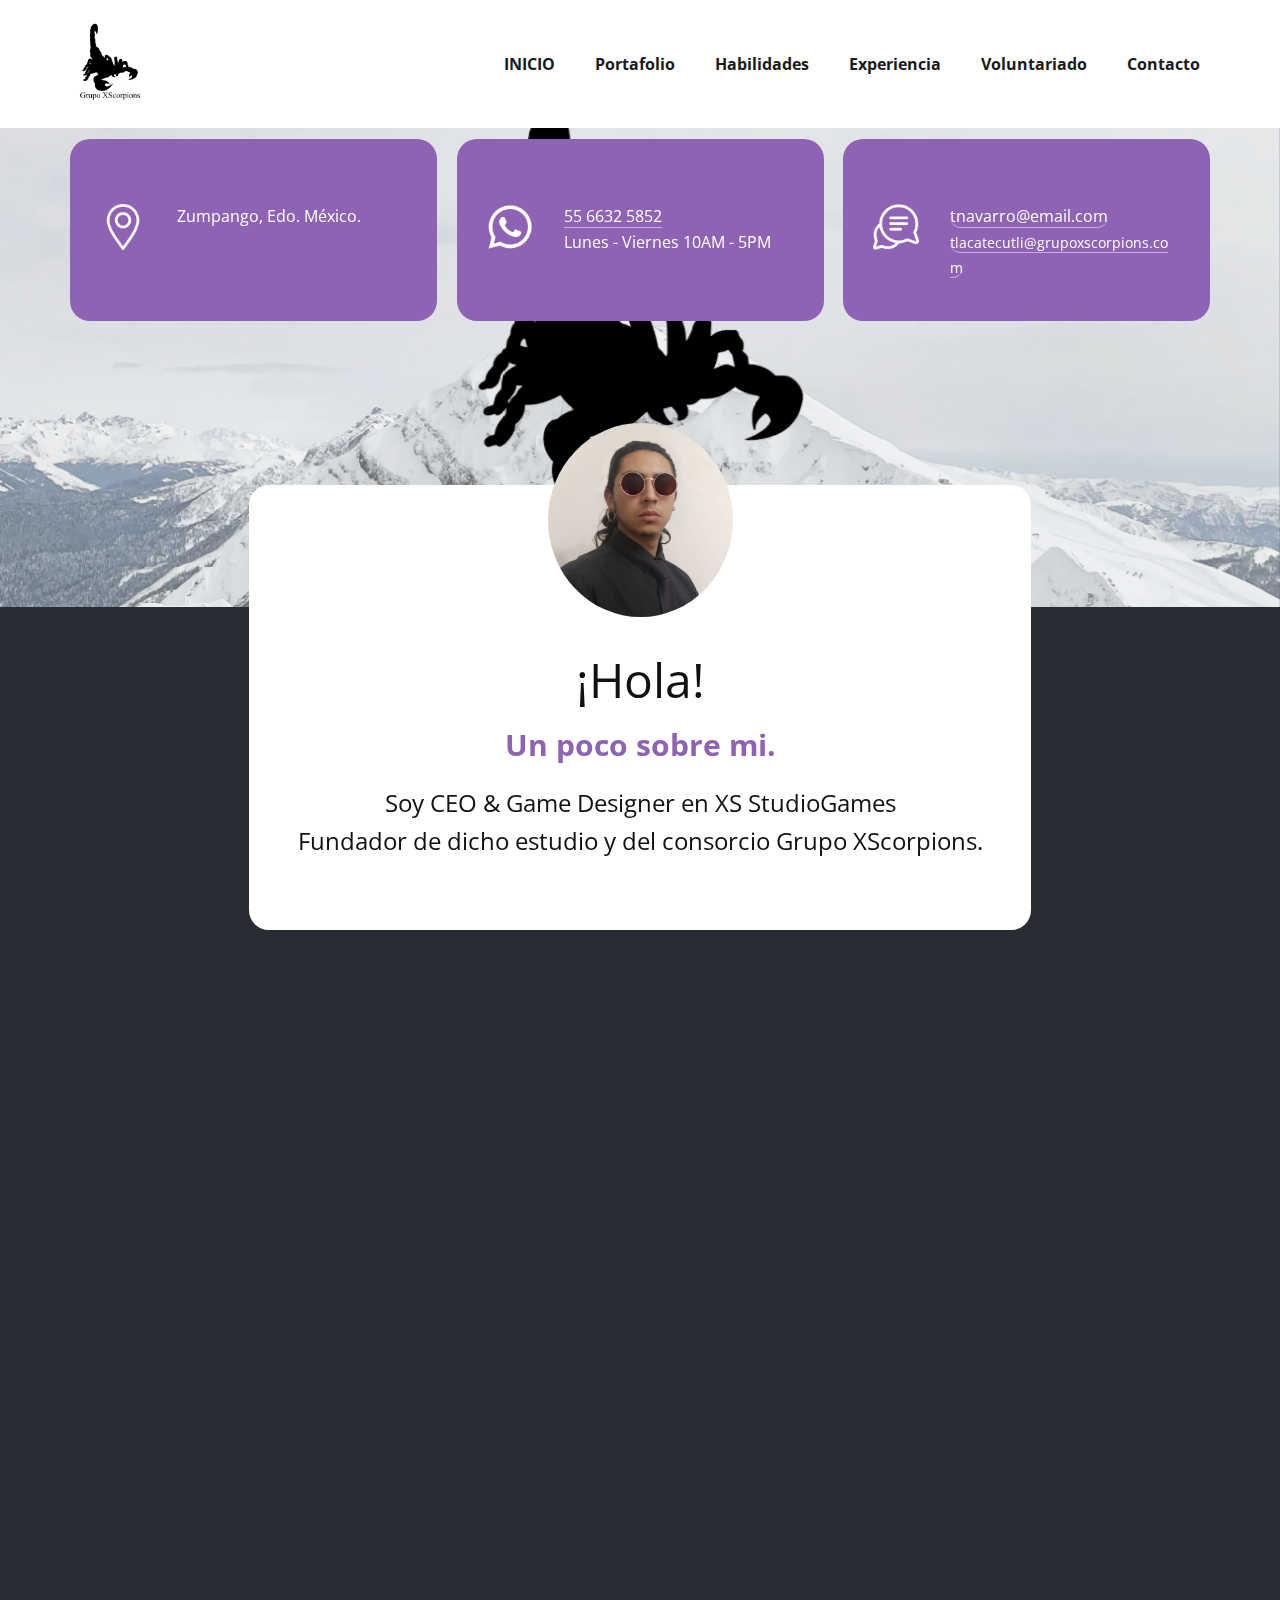
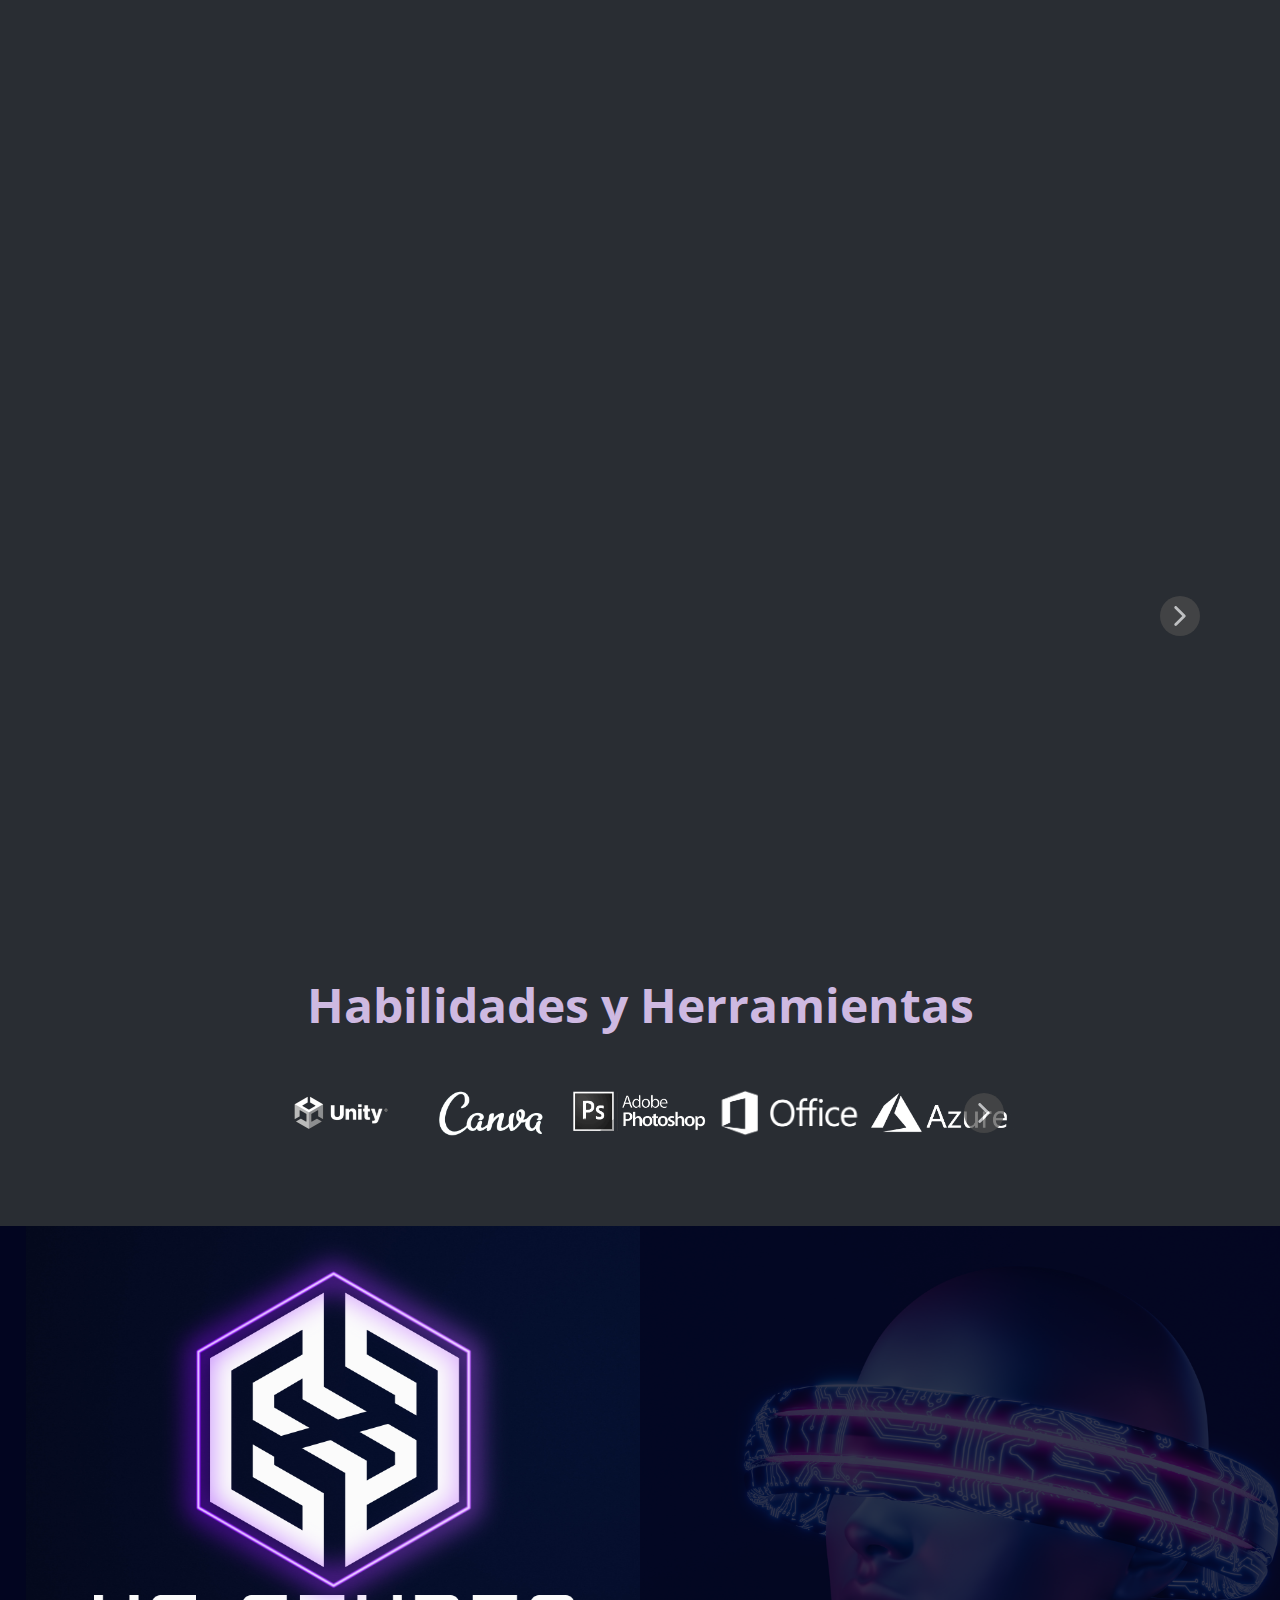
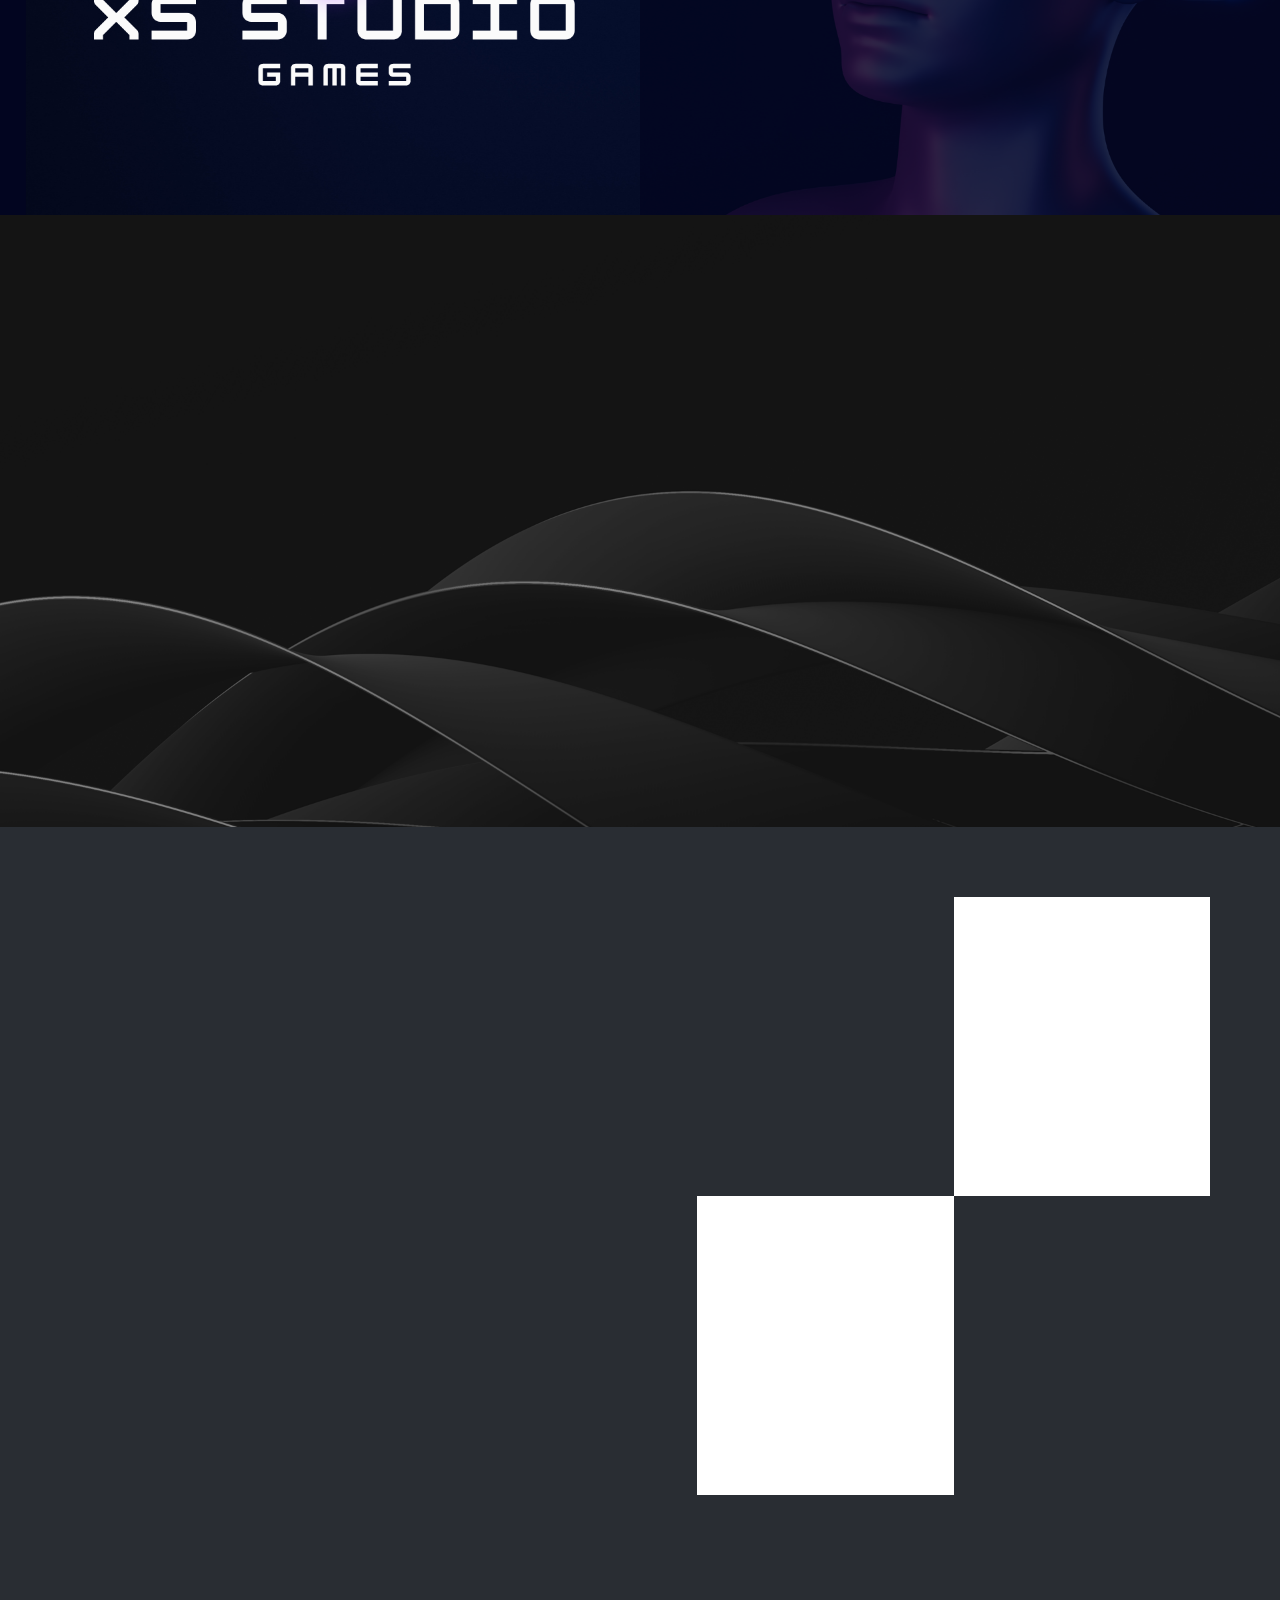
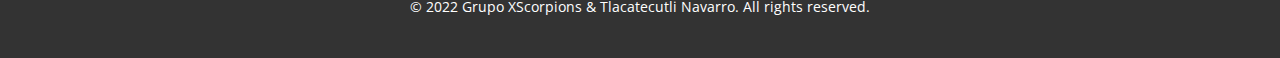
==== Tlacatecutli-Navarro.html @ 7bf811d8 "Page" ====
<!DOCTYPE html>
<html style="font-size: 16px;" lang="es-MX"><head>
    <meta name="viewport" content="width=device-width, initial-scale=1.0">
    <meta charset="utf-8">
    <meta name="keywords" content="Tlacatecutli Navarro">
    <meta name="description" content="Soy CEO &amp; Game Designer en XS StudioGames
Fundador de dicho estudio y del consorcio Grupo XScorpions.">
    <title>Tlacatecutli Navarro</title>
    <link rel="stylesheet" href="nicepage.css" media="screen">
<link rel="stylesheet" href="Tlacatecutli-Navarro.css" media="screen">
    <script class="u-script" type="text/javascript" src="jquery.js" defer=""></script>
    <script class="u-script" type="text/javascript" src="nicepage.js" defer=""></script>
    <meta name="generator" content="Nicepage 5.6.2, nicepage.com">
    <meta name="referrer" content="origin">
    <meta property="og:title" content="Tlacatecutli Navarro">
    <meta property="og:description" content="Soy CEO &amp; Game Designer en XS StudioGames
Fundador de dicho estudio y del consorcio Grupo XScorpions.">
    <meta property="og:image" content="images/BANNER.png">
    <meta property="og:url" content="Tlacatecutli.com">
    <link rel="icon" href="images/favicon.png">
    <link id="u-theme-google-font" rel="stylesheet" href="https://fonts.googleapis.com/css?family=Open+Sans:300,300i,400,400i,500,500i,600,600i,700,700i,800,800i">
    <link id="u-page-google-font" rel="stylesheet" href="https://fonts.googleapis.com/css?family=Roboto+Condensed:300,300i,400,400i,700,700i">
    
    
    
    
    
    
    
    
    
    
    <script type="application/ld+json">{
		"@context": "http://schema.org",
		"@type": "Organization",
		"name": "Tlacatecutli Navarro",
		"logo": "images/imageblack.png"
}</script>
    <meta name="theme-color" content="#8f63b4">
    <meta property="og:type" content="website">
  <meta data-intl-tel-input-cdn-path="intlTelInput/"></head>
  <body class="u-body u-overlap u-overlap-contrast u-white u-xl-mode" data-lang="es"><header class="u-clearfix u-header u-sticky u-sticky-5d6b u-header" id="sec-e8ca"><div class="u-clearfix u-sheet u-sheet-1">
        <a href="https://nicepage.com" class="u-image u-logo u-image-1" data-image-width="1000" data-image-height="1000">
          <img src="images/imageblack.png" class="u-logo-image u-logo-image-1">
        </a>
        <nav class="u-menu u-menu-one-level u-offcanvas u-menu-1" data-responsive-from="MD">
          <div class="menu-collapse" style="font-size: 1rem; letter-spacing: 0px; font-weight: 700;">
            <a class="u-button-style u-custom-active-border-color u-custom-active-color u-custom-border u-custom-border-color u-custom-borders u-custom-hover-border-color u-custom-hover-color u-custom-left-right-menu-spacing u-custom-padding-bottom u-custom-text-active-color u-custom-text-color u-custom-text-decoration u-custom-text-hover-color u-custom-top-bottom-menu-spacing u-nav-link u-text-active-palette-1-base u-text-black u-text-hover-palette-2-base" href="#" data-lang-en="{&quot;content&quot;:&quot;<svg class=\&quot;u-svg-link\&quot; viewBox=\&quot;0 0 24 24\&quot;><use xlink:href=\&quot;#menu-hamburger\&quot;></use></svg><svg class=\&quot;u-svg-content\&quot; version=\&quot;1.1\&quot; id=\&quot;menu-hamburger\&quot; viewBox=\&quot;0 0 16 16\&quot; x=\&quot;0px\&quot; y=\&quot;0px\&quot; xmlns:xlink=\&quot;http://www.w3.org/1999/xlink\&quot; xmlns=\&quot;http://www.w3.org/2000/svg\&quot;>    <g>        <rect y=\&quot;1\&quot; width=\&quot;16\&quot; height=\&quot;2\&quot;></rect>        <rect y=\&quot;7\&quot; width=\&quot;16\&quot; height=\&quot;2\&quot;></rect>        <rect y=\&quot;13\&quot; width=\&quot;16\&quot; height=\&quot;2\&quot;></rect>    </g></svg>&quot;,&quot;href&quot;:&quot;#&quot;}" style="">
              <svg class="u-svg-link" viewBox="0 0 24 24"><use xmlns:xlink="http://www.w3.org/1999/xlink" xlink:href="#menu-hamburger"></use></svg>
              <svg class="u-svg-content" version="1.1" id="menu-hamburger" viewBox="0 0 16 16" x="0px" y="0px" xmlns:xlink="http://www.w3.org/1999/xlink" xmlns="http://www.w3.org/2000/svg"><g><rect y="1" width="16" height="2"></rect><rect y="7" width="16" height="2"></rect><rect y="13" width="16" height="2"></rect>
</g></svg>
            </a>
          </div>
          <div class="u-custom-menu u-nav-container">
            <ul class="u-nav u-spacing-20 u-unstyled u-nav-1"><li class="u-nav-item"><a class="u-border-active-palette-1-base u-border-hover-palette-1-base u-button-style u-nav-link u-text-active-palette-1-base u-text-grey-90 u-text-hover-palette-2-base" href="#" data-lang-en="{&quot;content&quot;:&quot;Home&quot;,&quot;href&quot;:&quot;#&quot;}" style="padding: 10px;">INICIO</a>
</li><li class="u-nav-item"><a class="u-border-active-palette-1-base u-border-hover-palette-1-base u-button-style u-nav-link u-text-active-palette-1-base u-text-grey-90 u-text-hover-palette-2-base" href="Tlacatecutli-Navarro.html#portafolio" data-lang-en="{&quot;content&quot;:&quot;Page 3&quot;,&quot;href&quot;:&quot;#&quot;}" style="padding: 10px;">Portafolio</a>
</li><li class="u-nav-item"><a class="u-border-active-palette-1-base u-border-hover-palette-1-base u-button-style u-nav-link u-text-active-palette-1-base u-text-grey-90 u-text-hover-palette-2-base" href="Tlacatecutli-Navarro.html#sec-a7bd" style="padding: 10px;">Habilidades</a>
</li><li class="u-nav-item"><a class="u-border-active-palette-1-base u-border-hover-palette-1-base u-button-style u-nav-link u-text-active-palette-1-base u-text-grey-90 u-text-hover-palette-2-base" href="Tlacatecutli-Navarro.html#carousel_916b" data-lang-en="{&quot;content&quot;:&quot;Page 4&quot;,&quot;href&quot;:&quot;#&quot;}" style="padding: 10px;">Experiencia</a>
</li><li class="u-nav-item"><a class="u-border-active-palette-1-base u-border-hover-palette-1-base u-button-style u-nav-link u-text-active-palette-1-base u-text-grey-90 u-text-hover-palette-2-base" href="Tlacatecutli-Navarro.html#sec-a78b" style="padding: 10px;">Voluntariado</a>
</li><li class="u-nav-item"><a class="u-border-active-palette-1-base u-border-hover-palette-1-base u-button-style u-nav-link u-text-active-palette-1-base u-text-grey-90 u-text-hover-palette-2-base" href="Tlacatecutli-Navarro.html#contacto" style="padding: 10px;">Contacto</a>
</li></ul>
          </div>
          <div class="u-custom-menu u-nav-container-collapse">
            <div class="u-black u-container-style u-inner-container-layout u-opacity u-opacity-95 u-sidenav">
              <div class="u-inner-container-layout u-sidenav-overflow">
                <div class="u-menu-close"></div>
                <ul class="u-align-center u-nav u-popupmenu-items u-unstyled u-nav-2"><li class="u-nav-item"><a class="u-button-style u-nav-link" href="#" data-lang-en="{&quot;content&quot;:&quot;Home&quot;,&quot;href&quot;:&quot;#&quot;}">INICIO</a>
</li><li class="u-nav-item"><a class="u-button-style u-nav-link" href="Tlacatecutli-Navarro.html#portafolio" data-lang-en="{&quot;content&quot;:&quot;Page 3&quot;,&quot;href&quot;:&quot;#&quot;}">Portafolio</a>
</li><li class="u-nav-item"><a class="u-button-style u-nav-link" href="Tlacatecutli-Navarro.html#sec-a7bd">Habilidades</a>
</li><li class="u-nav-item"><a class="u-button-style u-nav-link" href="Tlacatecutli-Navarro.html#carousel_916b" data-lang-en="{&quot;content&quot;:&quot;Page 4&quot;,&quot;href&quot;:&quot;#&quot;}">Experiencia</a>
</li><li class="u-nav-item"><a class="u-button-style u-nav-link" href="Tlacatecutli-Navarro.html#sec-a78b">Voluntariado</a>
</li><li class="u-nav-item"><a class="u-button-style u-nav-link" href="Tlacatecutli-Navarro.html#contacto">Contacto</a>
</li></ul>
              </div>
            </div>
            <div class="u-black u-menu-overlay u-opacity u-opacity-70"></div>
          </div>
        </nav>
      </div></header>
    <section class="u-align-center u-clearfix u-container-align-center-lg u-container-align-center-md u-container-align-center-xl u-palette-5-dark-3 u-section-1" id="sec-eb8a" data-animation-name="" data-animation-duration="0" data-animation-delay="0" data-animation-direction="">
      <img class="u-expanded-width u-image u-image-1" src="images/BANNER.png?rand=ff51" data-image-width="1294" data-image-height="727" data-animation-name="customAnimationIn" data-animation-duration="1250">
      <div class="u-list u-list-1">
        <div class="u-repeater u-repeater-1">
          <div class="u-align-left u-container-style u-custom-color-1 u-list-item u-radius-20 u-repeater-item u-shape-round u-list-item-1" data-animation-name="customAnimationIn" data-animation-duration="1500" data-animation-direction="Right" data-animation-delay="500">
            <div class="u-container-layout u-similar-container u-valign-middle-lg u-container-layout-1"><span class="u-file-icon u-icon u-text-white u-icon-1" data-animation-name="customAnimationIn" data-animation-duration="1500" data-animation-delay="750"><img src="images/2838912-ed1727d5.png" alt=""></span>
              <p class="u-text u-text-1" data-animation-name="customAnimationIn" data-animation-duration="1000" data-animation-delay="500" data-lang-en="121 Rock Sreet, 21 Avenue, New York, NY 92103-9000">Zumpango, Edo. México.</p>
            </div>
          </div>
          <div class="u-align-left u-container-style u-custom-color-1 u-list-item u-radius-20 u-repeater-item u-shape-round u-list-item-2" data-animation-name="customAnimationIn" data-animation-duration="1500" data-animation-direction="Right" data-animation-delay="500">
            <div class="u-container-layout u-similar-container u-valign-middle-lg u-container-layout-2"><span class="u-file-icon u-icon u-text-white u-icon-2" data-animation-name="customAnimationIn" data-animation-duration="1500" data-animation-delay="750"><img src="images/1384023-0c28b5ac.png" alt=""></span>
              <p class="u-text u-text-2" data-animation-name="customAnimationIn" data-animation-duration="1000" data-animation-delay="500" data-lang-en="<a href=&quot;https://nicepage.dev&quot; class=&quot;u-active-none u-border-1 u-border-hover-white u-border-no-left u-border-no-right u-border-no-top u-border-palette-2-light-2 u-bottom-left-radius-0 u-bottom-right-radius-0 u-btn u-button-link u-button-style u-hover-none u-none u-radius-0 u-text-body-alt-color u-top-left-radius-0 u-top-right-radius-0 u-btn-1&quot; style=&quot;background-image: none; border-style: solid; padding-top: 0; padding-bottom: 0; padding-left: 0; padding-right: 0&quot;>​337-4139538</a><br>MON - FRI...8AM - 7PM">
                <a href="https://nicepage.dev" class="u-active-none u-border-1 u-border-hover-white u-border-no-left u-border-no-right u-border-no-top u-border-palette-2-light-2 u-bottom-left-radius-0 u-bottom-right-radius-0 u-btn u-button-link u-button-style u-hover-none u-none u-radius-0 u-text-body-alt-color u-top-left-radius-0 u-top-right-radius-0 u-btn-1" data-lang-en="{&quot;content&quot;:&quot;​337-4139538&quot;,&quot;href&quot;:&quot;https://nicepage.dev&quot;}">55 6632 5852</a>
                <br>Lunes - Viernes 10AM - 5PM
              </p>
            </div>
          </div>
          <div class="u-align-left u-container-style u-custom-color-1 u-list-item u-radius-20 u-repeater-item u-shape-round u-list-item-3" data-animation-name="customAnimationIn" data-animation-duration="1500" data-animation-direction="Right" data-animation-delay="500">
            <div class="u-container-layout u-similar-container u-valign-middle-lg u-container-layout-3"><span class="u-file-icon u-icon u-text-white u-icon-3" data-animation-name="customAnimationIn" data-animation-duration="1500" data-animation-delay="750"><img src="images/953810-feb2a91c.png" alt=""></span>
              <p class="u-text u-text-3" data-animation-name="customAnimationIn" data-animation-duration="1000" data-animation-delay="500" data-lang-en="<a href=&quot;mailto:contact@nicepage.com&quot; class=&quot;u-active-none u-border-1 u-border-hover-white u-border-no-left u-border-no-right u-border-no-top u-border-palette-2-light-2 u-btn u-button-link u-button-style u-hover-none u-none u-text-body-alt-color u-btn-2&quot; data-animation-name=&quot;&quot; data-animation-duration=&quot;0&quot; data-animation-delay=&quot;0&quot; data-animation-direction=&quot;&quot; style=&quot;border-style: solid; padding-top: 0; padding-bottom: 0; padding-left: 0; padding-right: 0&quot;>​contact@nicepage.com</a><br><a href=&quot;mailto:info@nicepage.com&quot; class=&quot;u-active-none u-border-1 u-border-hover-white u-border-no-left u-border-no-right u-border-no-top u-border-palette-2-light-2 u-btn u-button-link u-button-style u-hover-none u-none u-text-body-alt-color u-btn-3&quot; data-animation-name=&quot;&quot; data-animation-duration=&quot;0&quot; data-animation-delay=&quot;0&quot; data-animation-direction=&quot;&quot; style=&quot;border-style: solid; padding-top: 0; padding-bottom: 0; padding-left: 0; padding-right: 0&quot;>info@nicepage.com</a>">
                <a href="mailto:contact@nicepage.com" class="u-active-none u-border-1 u-border-hover-white u-border-no-left u-border-no-right u-border-no-top u-border-palette-2-light-2 u-btn u-button-link u-button-style u-hover-none u-none u-text-body-alt-color u-btn-2" data-animation-name="" data-animation-duration="0" data-animation-delay="0" data-animation-direction="" data-lang-en="{&quot;content&quot;:&quot;​contact@nicepage.com&quot;,&quot;href&quot;:&quot;mailto:contact@nicepage.com&quot;}">tnavarro@email.com</a>
                <br>
                <a href="mailto:info@nicepage.com" class="u-active-none u-border-1 u-border-hover-white u-border-no-left u-border-no-right u-border-no-top u-border-palette-2-light-2 u-btn u-button-link u-button-style u-hover-none u-none u-text-body-alt-color u-btn-3" data-animation-name="" data-animation-duration="0" data-animation-delay="0" data-animation-direction="" data-lang-en="{&quot;content&quot;:&quot;info@nicepage.com&quot;,&quot;href&quot;:&quot;mailto:info@nicepage.com&quot;}">t<span style="font-size: 0.875rem;">lacatecutli@grupoxscorpions.com</span>
                  <span style="font-size: 0.875rem;"></span>
                </a>
              </p>
            </div>
          </div>
        </div>
      </div>
      <div class="u-align-center u-container-align-center u-container-style u-group u-radius-20 u-shape-round u-white u-group-1" data-animation-name="customAnimationIn" data-animation-duration="1750" data-animation-delay="500">
        <div class="u-container-layout u-container-layout-4">
          <img class="u-image u-image-circle u-preserve-proportions u-image-2" src="images/profile.jpg" alt="" data-image-width="1250" data-image-height="1314" data-animation-name="customAnimationIn" data-animation-duration="1500" data-animation-delay="500">
          <h1 class="u-align-center u-text u-text-4" data-animation-name="customAnimationIn" data-animation-duration="1500" data-animation-delay="750" data-lang-en="​Hello!">¡Hola!</h1>
          <h4 class="u-align-center u-text u-text-custom-color-1 u-text-5" data-lang-en="​A Bit About Me">Un poco sobre mi.</h4>
          <p class="u-align-center u-text u-text-6" data-lang-en="​I’m a Creative director based on New York, who loves clean, simple &amp;amp; unique design. I also enjoy crafting">Soy CEO &amp; Game Designer en XS StudioGames<br>Fundador de dicho estudio y del consorcio Grupo XScorpions.
          </p>
        </div>
      </div>
    </section>
    <section class="u-align-center u-clearfix u-container-align-center u-palette-5-dark-3 u-section-2" id="sec-8700">
      <div class="u-clearfix u-sheet u-valign-middle-md u-valign-middle-sm u-valign-middle-xl u-valign-middle-xs u-sheet-1">
        <h1 class="u-align-center u-text u-text-custom-color-1 u-text-1" data-animation-name="customAnimationIn" data-animation-duration="1500" data-animation-delay="250" data-lang-en="​Kalvin Piterson"> Tlacatecutli Navarro</h1>
        <p class="u-align-center u-text u-text-2" data-animation-name="customAnimationIn" data-animation-duration="1500" data-animation-delay="500" data-lang-en="​I’m a digital designer in love with photography, painting and discovering new worlds and cultures. ​Ut enim ad minim veniam, quis nostrud exercitation ullamco laboris nisi ut aliquip ex ea commodo consequat. Duis aute irure dolor. "> Mis aficiones van desde el emprendimiento, la tecnología y la innovación, hasta pasar por los videojuegos, IA y la multipotencialidad. <br>Me define lo proactivo y autodidacta, sumándose la profesionalidad y calidad de mi trabajo.
        </p>
        <div class="u-align-center u-container-align-center-md u-container-align-center-sm u-container-align-center-xs u-container-style u-expanded-width-lg u-expanded-width-md u-expanded-width-sm u-expanded-width-xs u-group u-shape-rectangle u-group-1" data-animation-name="customAnimationIn" data-animation-duration="1500" data-animation-delay="500">
          <div class="u-container-layout u-valign-middle-md u-valign-middle-sm u-valign-middle-xs u-container-layout-1">
            <div class="u-align-center u-border-4 u-border-white u-container-style u-group u-hover-feature u-shape-circle u-white u-group-2" data-href="https://www.linkedin.com/in/tlacatecutli-navarro/" data-target="_blank">
              <div class="u-container-layout u-valign-middle u-container-layout-2">
                <h5 class="u-hover-feature u-text u-text-default u-text-palette-1-base u-text-3" data-lang-en="<a class=&quot;u-active-none u-border-none u-btn u-button-link u-button-style u-hover-none u-none u-text-palette-1-base u-btn-1&quot; href=&quot;https://nicepage.com/website-templates&quot; style=&quot;background-image: none; text-transform: uppercase; padding-top: 0; padding-bottom: 0; padding-left: 0; padding-right: 0; font-size: 1.25rem&quot;>Resume</a>">
                  <a class="u-active-none u-border-none u-btn u-button-link u-button-style u-hover-none u-none u-text-custom-color-1 u-btn-1" href="https://www.linkedin.com/in/tlacatecutli-navarro/" data-lang-en="{&quot;content&quot;:&quot;Resume&quot;,&quot;href&quot;:&quot;https://nicepage.com/website-templates&quot;}" target="_blank">LinkedIn</a>
                </h5>
              </div>
            </div>
            <div class="u-align-center u-border-4 u-border-white u-container-style u-group u-hover-feature u-shape-circle u-white u-group-3" data-animation-name="" data-animation-duration="0" data-animation-delay="0" data-animation-direction="">
              <div class="u-container-layout u-valign-middle u-container-layout-3">
                <h5 class="u-hover-feature u-text u-text-default u-text-palette-2-base u-text-4" data-lang-en="<a class=&quot;u-active-none u-border-none u-btn u-button-link u-button-style u-hover-none u-none u-text-palette-2-base u-btn-2&quot; href=&quot;https://nicepage.com/c/text-on-image-html-templates&quot; style=&quot;background-image: none; text-transform: uppercase; padding-top: 0; padding-bottom: 0; padding-left: 0; padding-right: 0; font-size: 1.25rem&quot;>My Skills<br></a>">
                  <a class="u-active-none u-border-none u-btn u-button-link u-button-style u-hover-none u-none u-text-palette-2-base u-btn-2" href="Tlacatecutli-Navarro.html#sec-a7bd" data-lang-en="{&quot;content&quot;:&quot;My Skills<br>&quot;,&quot;href&quot;:&quot;https://nicepage.com/c/text-on-image-html-templates&quot;}">HABILIDADES<br>
                  </a>
                </h5>
              </div>
            </div>
            <div class="u-align-center u-border-4 u-border-white u-container-style u-group u-hover-feature u-shape-circle u-white u-group-4" data-animation-name="" data-animation-duration="0" data-animation-delay="0" data-animation-direction="">
              <div class="u-container-layout u-valign-middle u-container-layout-4">
                <h5 class="u-hover-feature u-text u-text-default u-text-palette-3-base u-text-5" data-lang-en="<a class=&quot;u-active-none u-border-none u-btn u-button-link u-button-style u-hover-none u-none u-text-palette-2-base u-btn-3&quot; href=&quot;https://nicepage.cc&quot; style=&quot;background-image: none; text-transform: uppercase; padding-top: 0; padding-bottom: 0; padding-left: 0; padding-right: 0; font-size: 1.25rem&quot;>Contacts</a>">
                  <a class="u-active-none u-border-none u-btn u-button-link u-button-style u-hover-none u-none u-text-palette-2-base u-btn-3" href="Tlacatecutli-Navarro.html#contacto" data-lang-en="{&quot;content&quot;:&quot;Contacts&quot;,&quot;href&quot;:&quot;https://nicepage.cc&quot;}">CONTACTO</a>
                </h5>
              </div>
            </div>
            <div class="u-align-center u-border-4 u-border-white u-container-style u-group u-hover-feature u-shape-circle u-white u-group-5" data-animation-name="" data-animation-duration="0" data-animation-delay="0" data-animation-direction="">
              <div class="u-container-layout u-valign-middle u-container-layout-5">
                <h5 class="u-hover-feature u-text u-text-default u-text-palette-2-base u-text-6" data-lang-en="<a class=&quot;u-active-none u-border-none u-btn u-button-link u-button-style u-hover-none u-none u-text-palette-1-base u-btn-4&quot; href=&quot;https://nicepage.com/c/grid-website-templates&quot; style=&quot;background-image: none; text-transform: uppercase; padding-top: 0; padding-bottom: 0; padding-left: 0; padding-right: 0; font-size: 1.25rem&quot;>Projects</a>">
                  <a class="u-active-none u-border-none u-btn u-button-link u-button-style u-hover-none u-none u-text-palette-1-base u-btn-4" href="Tlacatecutli-Navarro.html#portafolio" data-lang-en="{&quot;content&quot;:&quot;Projects&quot;,&quot;href&quot;:&quot;https://nicepage.com/c/grid-website-templates&quot;}">PROYECTOS</a>
                </h5>
              </div>
            </div>
          </div>
        </div>
      </div>
      
      
      
      
      
      
      
      
    </section>
    <section class="u-align-center u-clearfix u-container-align-center u-palette-5-dark-3 u-section-3" id="portafolio">
      
      
      
      
      
      
      
      
      
      
      
      
      
      
      
      
      
      
      
      
      
      
      
      
      
      
      <div class="u-clearfix u-sheet u-sheet-1">
        <h2 class="u-align-center u-text u-text-1" data-animation-name="customAnimationIn" data-animation-duration="1500" data-animation-delay="0" data-lang-en="My Portfolio">Mi Portafolio</h2>
        <p class="u-align-center u-text u-text-2" data-animation-name="customAnimationIn" data-animation-duration="1500" data-animation-delay="250" data-lang-en="​Lorem ipsum dolor sit amet, consectetur adipiscing elit, sed do eiusmod tempor incididunt ut labore et dolore magna aliqua.">Como buen emprendedor he desarrollado varios proyectos a lo largo de mi desarrollo profesional, puedes consultar algunos de ellos y algunas de mis actividades principales aquí.</p>
        <div class="u-expanded-width u-layout-horizontal u-list u-list-1">
          <div class="u-repeater u-repeater-1">
            <div class="u-align-center u-container-style u-list-item u-radius-20 u-repeater-item u-shape-round u-white u-list-item-1" data-animation-name="customAnimationIn" data-animation-duration="1500" data-animation-delay="500">
              <div class="u-container-layout u-similar-container u-container-layout-1">
                <img class="u-expanded-width u-image u-image-round u-top-left-radius-10 u-top-right-radius-10 u-image-1" src="images/BANNER.png?rand=bbc9" alt="" data-image-width="1294" data-image-height="727">
                <h4 class="u-custom-font u-font-roboto-condensed u-hover-feature u-text u-text-3" data-lang-en="​Brand Campaign">Grupo XScorpions</h4>
                <p class="u-hover-feature u-text u-text-4" data-lang-en="​​Graphic Design">Consorcio Empresarial</p>
              </div>
            </div>
            <div class="u-align-center u-container-style u-list-item u-radius-20 u-repeater-item u-shape-round u-video-cover u-white u-list-item-2" data-animation-name="customAnimationIn" data-animation-duration="1500" data-animation-delay="500">
              <div class="u-container-layout u-similar-container u-container-layout-2">
                <img class="u-expanded-width u-image u-image-round u-top-left-radius-10 u-top-right-radius-10 u-image-2" src="images/xsstudiogames.png" alt="" data-image-width="1920" data-image-height="1080">
                <h4 class="u-custom-font u-font-roboto-condensed u-hover-feature u-text u-text-5" data-lang-en="​A Corporate Identity ">XS StudioGames</h4>
                <p class="u-hover-feature u-text u-text-6" data-lang-en="​​Graphic Design">Estudio Indie de videojuegos</p>
              </div>
            </div>
            <div class="u-align-center u-container-style u-list-item u-radius-20 u-repeater-item u-shape-round u-video-cover u-white u-list-item-3" data-animation-name="customAnimationIn" data-animation-duration="1500" data-animation-delay="500">
              <div class="u-container-layout u-similar-container u-container-layout-3">
                <img class="u-expanded-width u-image u-image-round u-top-left-radius-10 u-top-right-radius-10 u-image-3" src="images/BANNER.jpeg" alt="" data-image-width="1280" data-image-height="960">
                <h4 class="u-custom-font u-font-roboto-condensed u-hover-feature u-text u-text-7" data-lang-en="​Web Design Website">Infinite Travel</h4>
                <p class="u-hover-feature u-text u-text-8" data-lang-en="​​Graphic Design">Videojuego Indie</p>
              </div>
            </div>
            <div class="u-align-center u-container-style u-list-item u-radius-20 u-repeater-item u-shape-round u-video-cover u-white u-list-item-4" data-animation-name="customAnimationIn" data-animation-duration="1500" data-animation-delay="500">
              <div class="u-container-layout u-similar-container u-container-layout-4">
                <img class="u-expanded-width u-image u-image-round u-top-left-radius-10 u-top-right-radius-10 u-image-4" src="images/farmacialomeli.png" alt="" data-image-width="2000" data-image-height="1414">
                <h4 class="u-custom-font u-font-roboto-condensed u-hover-feature u-text u-text-9" data-lang-en="​Logo design">Farmacia Lomeli</h4>
                <p class="u-hover-feature u-text u-text-10" data-lang-en="​​Graphic Design"> Identidad Corporativa</p>
              </div>
            </div>
            <div class="u-align-center u-container-style u-list-item u-radius-20 u-repeater-item u-shape-round u-video-cover u-white u-list-item-5" data-animation-name="customAnimationIn" data-animation-duration="1500" data-animation-delay="500">
              <div class="u-container-layout u-similar-container u-container-layout-5">
                <img class="u-expanded-width u-image u-image-round u-top-left-radius-10 u-top-right-radius-10 u-image-5" src="images/200649439_1376588739391168_2527020956818594628_n.jpg" alt="" data-image-width="600" data-image-height="600">
                <h4 class="u-custom-font u-font-roboto-condensed u-hover-feature u-text u-text-11" data-lang-en="​Logo design">TheRubleus</h4>
                <p class="u-hover-feature u-text u-text-12" data-lang-en="​​Graphic Design">Streamer y Creador de Contenido</p>
              </div>
            </div>
            <div class="u-align-center u-container-style u-list-item u-radius-20 u-repeater-item u-shape-round u-video-cover u-white u-list-item-6" data-animation-name="customAnimationIn" data-animation-duration="1500" data-animation-delay="500">
              <div class="u-container-layout u-similar-container u-container-layout-6">
                <img class="u-expanded-width u-image u-image-round u-top-left-radius-10 u-top-right-radius-10 u-image-6" src="images/5526af1f8cab0e5d994d686533b38abe759f30a4ea62a4d3d2b4815bada0d7d68c449e6dab4a988bab0ad073a91df6cb872566542e8108d9dd3f65_1280.png" alt="" data-image-width="1280" data-image-height="853">
                <h4 class="u-custom-font u-font-roboto-condensed u-hover-feature u-text u-text-13" data-lang-en="​Logo design">Páginas web</h4>
                <p class="u-hover-feature u-text u-text-14" data-lang-en="​​Graphic Design">Web Dev</p>
              </div>
            </div>
            <div class="u-align-center u-container-style u-list-item u-radius-20 u-repeater-item u-shape-round u-video-cover u-white u-list-item-7" data-animation-name="customAnimationIn" data-animation-duration="1500" data-animation-delay="500">
              <div class="u-container-layout u-similar-container u-container-layout-7">
                <img class="u-expanded-width u-image u-image-round u-top-left-radius-10 u-top-right-radius-10 u-image-7" src="images/game-design.jpg" alt="" data-image-width="612" data-image-height="408">
                <h4 class="u-custom-font u-font-roboto-condensed u-hover-feature u-text u-text-15" data-lang-en="​Logo design">Game Design</h4>
                <p class="u-hover-feature u-text u-text-16" data-lang-en="​​Graphic Design">Diseño y documentación de videojuegos</p>
              </div>
            </div>
            <div class="u-align-center u-container-style u-list-item u-radius-20 u-repeater-item u-shape-round u-video-cover u-white u-list-item-8" data-animation-name="customAnimationIn" data-animation-duration="1500" data-animation-delay="500">
              <div class="u-container-layout u-similar-container u-container-layout-8">
                <img class="u-expanded-width u-image u-image-round u-top-left-radius-10 u-top-right-radius-10 u-image-8" src="images/chatbot.jpg" alt="" data-image-width="2709" data-image-height="1818">
                <h4 class="u-custom-font u-font-roboto-condensed u-hover-feature u-text u-text-17" data-lang-en="​Logo design">Chatbots</h4>
                <p class="u-hover-feature u-text u-text-18" data-lang-en="​​Graphic Design">Desarrollo y diseño de chatbots</p>
              </div>
            </div>
          </div>
          <a class="u-absolute-vcenter u-gallery-nav u-gallery-nav-prev u-grey-70 u-icon-circle u-opacity u-opacity-70 u-spacing-10 u-text-white u-gallery-nav-1" href="#" role="button">
            <span aria-hidden="true">
              <svg viewBox="0 0 451.847 451.847"><path d="M97.141,225.92c0-8.095,3.091-16.192,9.259-22.366L300.689,9.27c12.359-12.359,32.397-12.359,44.751,0
c12.354,12.354,12.354,32.388,0,44.748L173.525,225.92l171.903,171.909c12.354,12.354,12.354,32.391,0,44.744
c-12.354,12.365-32.386,12.365-44.745,0l-194.29-194.281C100.226,242.115,97.141,234.018,97.141,225.92z"></path></svg>
            </span>
            <span class="sr-only">
              <svg viewBox="0 0 451.847 451.847"><path d="M97.141,225.92c0-8.095,3.091-16.192,9.259-22.366L300.689,9.27c12.359-12.359,32.397-12.359,44.751,0
c12.354,12.354,12.354,32.388,0,44.748L173.525,225.92l171.903,171.909c12.354,12.354,12.354,32.391,0,44.744
c-12.354,12.365-32.386,12.365-44.745,0l-194.29-194.281C100.226,242.115,97.141,234.018,97.141,225.92z"></path></svg>
            </span>
          </a>
          <a class="u-absolute-vcenter u-gallery-nav u-gallery-nav-next u-grey-70 u-icon-circle u-opacity u-opacity-70 u-spacing-10 u-text-white u-gallery-nav-2" href="#" role="button">
            <span aria-hidden="true">
              <svg viewBox="0 0 451.846 451.847"><path d="M345.441,248.292L151.154,442.573c-12.359,12.365-32.397,12.365-44.75,0c-12.354-12.354-12.354-32.391,0-44.744
L278.318,225.92L106.409,54.017c-12.354-12.359-12.354-32.394,0-44.748c12.354-12.359,32.391-12.359,44.75,0l194.287,194.284
c6.177,6.18,9.262,14.271,9.262,22.366C354.708,234.018,351.617,242.115,345.441,248.292z"></path></svg>
            </span>
            <span class="sr-only">
              <svg viewBox="0 0 451.846 451.847"><path d="M345.441,248.292L151.154,442.573c-12.359,12.365-32.397,12.365-44.75,0c-12.354-12.354-12.354-32.391,0-44.744
L278.318,225.92L106.409,54.017c-12.354-12.359-12.354-32.394,0-44.748c12.354-12.359,32.391-12.359,44.75,0l194.287,194.284
c6.177,6.18,9.262,14.271,9.262,22.366C354.708,234.018,351.617,242.115,345.441,248.292z"></path></svg>
            </span>
          </a>
        </div>
      </div>
      
      
      
      
      
      
      
      
      
      
      
      
    </section>
    <section class="u-clearfix u-palette-5-dark-3 u-section-4" id="sec-a7bd">
      <div class="u-clearfix u-sheet u-sheet-1">
        <h2 class="u-align-center u-text u-text-default u-text-1">Habilidades y Herramientas</h2>
        <div class="u-align-center u-expanded-width-xs u-layout-horizontal u-list u-list-1">
          <div class="u-repeater u-repeater-1">
            <div class="u-container-align-left u-container-style u-image u-list-item u-repeater-item u-image-1" data-image-width="1200" data-image-height="630">
              <div class="u-container-layout u-similar-container u-valign-middle u-container-layout-1"></div>
            </div>
            <div class="u-container-align-left u-container-style u-image u-list-item u-repeater-item u-image-2" data-image-width="3840" data-image-height="2160">
              <div class="u-container-layout u-similar-container u-valign-middle u-container-layout-2"></div>
            </div>
            <div class="u-container-align-left u-container-style u-image u-image-contain u-list-item u-repeater-item u-image-3" data-image-width="1024" data-image-height="334">
              <div class="u-container-layout u-similar-container u-valign-middle u-container-layout-3"></div>
            </div>
            <div class="u-container-align-left u-container-style u-image u-image-contain u-list-item u-repeater-item u-image-4" data-image-width="2560" data-image-height="819">
              <div class="u-container-layout u-similar-container u-valign-middle u-container-layout-4"></div>
            </div>
            <div class="u-container-style u-image u-image-contain u-list-item u-repeater-item u-image-5" data-image-width="1024" data-image-height="296">
              <div class="u-container-layout u-similar-container u-valign-middle u-container-layout-5"></div>
            </div>
            <div class="u-container-style u-image u-image-contain u-list-item u-repeater-item u-image-6" data-image-width="900" data-image-height="260">
              <div class="u-container-layout u-similar-container u-valign-middle u-container-layout-6"></div>
            </div>
            <div class="u-container-style u-image u-image-contain u-list-item u-repeater-item u-image-7" data-image-width="2000" data-image-height="680">
              <div class="u-container-layout u-similar-container u-valign-middle u-container-layout-7"></div>
            </div>
          </div>
          <a class="u-absolute-vcenter u-gallery-nav u-gallery-nav-prev u-grey-70 u-icon-circle u-opacity u-opacity-70 u-spacing-10 u-text-white u-gallery-nav-1" href="#" role="button">
            <span aria-hidden="true">
              <svg viewBox="0 0 451.847 451.847"><path d="M97.141,225.92c0-8.095,3.091-16.192,9.259-22.366L300.689,9.27c12.359-12.359,32.397-12.359,44.751,0
c12.354,12.354,12.354,32.388,0,44.748L173.525,225.92l171.903,171.909c12.354,12.354,12.354,32.391,0,44.744
c-12.354,12.365-32.386,12.365-44.745,0l-194.29-194.281C100.226,242.115,97.141,234.018,97.141,225.92z"></path></svg>
            </span>
            <span class="sr-only">
              <svg viewBox="0 0 451.847 451.847"><path d="M97.141,225.92c0-8.095,3.091-16.192,9.259-22.366L300.689,9.27c12.359-12.359,32.397-12.359,44.751,0
c12.354,12.354,12.354,32.388,0,44.748L173.525,225.92l171.903,171.909c12.354,12.354,12.354,32.391,0,44.744
c-12.354,12.365-32.386,12.365-44.745,0l-194.29-194.281C100.226,242.115,97.141,234.018,97.141,225.92z"></path></svg>
            </span>
          </a>
          <a class="u-absolute-vcenter u-gallery-nav u-gallery-nav-next u-grey-70 u-icon-circle u-opacity u-opacity-70 u-spacing-10 u-text-white u-gallery-nav-2" href="#" role="button">
            <span aria-hidden="true">
              <svg viewBox="0 0 451.846 451.847"><path d="M345.441,248.292L151.154,442.573c-12.359,12.365-32.397,12.365-44.75,0c-12.354-12.354-12.354-32.391,0-44.744
L278.318,225.92L106.409,54.017c-12.354-12.359-12.354-32.394,0-44.748c12.354-12.359,32.391-12.359,44.75,0l194.287,194.284
c6.177,6.18,9.262,14.271,9.262,22.366C354.708,234.018,351.617,242.115,345.441,248.292z"></path></svg>
            </span>
            <span class="sr-only">
              <svg viewBox="0 0 451.846 451.847"><path d="M345.441,248.292L151.154,442.573c-12.359,12.365-32.397,12.365-44.75,0c-12.354-12.354-12.354-32.391,0-44.744
L278.318,225.92L106.409,54.017c-12.354-12.359-12.354-32.394,0-44.748c12.354-12.359,32.391-12.359,44.75,0l194.287,194.284
c6.177,6.18,9.262,14.271,9.262,22.366C354.708,234.018,351.617,242.115,345.441,248.292z"></path></svg>
            </span>
          </a>
        </div>
      </div>
    </section>
    <section class="u-clearfix u-container-align-center u-image u-valign-middle-lg u-valign-middle-md u-valign-middle-xl u-section-5" id="carousel_8bb2" data-image-width="1920" data-image-height="1080">
      <div class="u-clearfix u-layout-wrap u-layout-wrap-1">
        <div class="u-layout">
          <div class="u-layout-row">
            <div class="u-container-style u-layout-cell u-size-36 u-layout-cell-1" data-animation-name="customAnimationIn" data-animation-duration="1500" data-animation-delay="500">
              <div class="u-container-layout u-container-layout-1"></div>
            </div>
            <div class="u-align-left u-container-style u-layout-cell u-size-24 u-layout-cell-2" data-animation-name="customAnimationIn" data-animation-duration="1500" data-animation-delay="500">
              <div class="u-container-layout u-valign-middle u-container-layout-2">
                <h2 class="u-text u-text-body-alt-color u-text-1" data-animation-name="customAnimationIn" data-animation-duration="1500" data-animation-delay="750" data-lang-en="​IT Solution Strategy Development"> Game Designer</h2>
                <p class="u-text u-text-body-alt-color u-text-default u-text-2" data-lang-en="Image from <a href=&quot;https://www.freepik.com&quot; class=&quot;u-border-1 u-border-active-white u-border-hover-white u-border-no-left u-border-no-right u-border-no-top u-border-white u-bottom-left-radius-0 u-bottom-right-radius-0 u-btn u-button-link u-button-style u-none u-radius-0 u-text-body-alt-color u-top-left-radius-0 u-top-right-radius-0 u-block-5e43-17&quot; target=&quot;_blank&quot; style=&quot;padding-top: 0; padding-bottom: 0; padding-left: 0; padding-right: 0&quot;>Freepik</a>">XS StudioGames</p>
                <a href="https://patreon.com/xs_studiogames" class="u-active-white u-border-none u-btn u-btn-round u-button-style u-hover-white u-palette-2-base u-radius-50 u-text-active-black u-text-hover-black u-btn-1" data-lang-en="{&quot;content&quot;:&quot;Contact Me&quot;,&quot;href&quot;:&quot;https://nicepage.review&quot;}" target="_blank">MAS INFORMACIÓN</a>
              </div>
            </div>
          </div>
        </div>
      </div>
    </section>
    <section class="u-clearfix u-image u-valign-middle-md u-section-6" id="sec-5654" data-image-width="1920" data-image-height="1080">
      <div class="u-clearfix u-layout-wrap u-layout-wrap-1">
        <div class="u-layout">
          <div class="u-layout-row">
            <div class="u-container-style u-layout-cell u-size-36 u-layout-cell-1" data-animation-name="customAnimationIn" data-animation-duration="1500" data-animation-delay="500">
              <div class="u-container-layout u-container-layout-1">
                <img class="u-image u-image-1" src="images/SERVICIOSINTEGRALES.png" data-image-width="500" data-image-height="500">
              </div>
            </div>
            <div class="u-align-left u-container-style u-layout-cell u-size-24 u-layout-cell-2" data-animation-name="customAnimationIn" data-animation-duration="1500" data-animation-delay="500">
              <div class="u-container-layout u-valign-middle u-container-layout-2">
                <h2 class="u-text u-text-body-alt-color u-text-1" data-animation-name="customAnimationIn" data-animation-duration="1500" data-animation-delay="750" data-lang-en="​IT Solution Strategy Development"> IT Solutions Development Partner</h2>
                <p class="u-text u-text-body-alt-color u-text-default u-text-2" data-lang-en="Image from <a href=&quot;https://www.freepik.com&quot; class=&quot;u-border-1 u-border-active-white u-border-hover-white u-border-no-left u-border-no-right u-border-no-top u-border-white u-bottom-left-radius-0 u-bottom-right-radius-0 u-btn u-button-link u-button-style u-none u-radius-0 u-text-body-alt-color u-top-left-radius-0 u-top-right-radius-0 u-image-1&quot; target=&quot;_blank&quot; style=&quot;padding-top: 0; padding-bottom: 0; padding-left: 0; padding-right: 0&quot;>Freepik</a>">Belasting Advisory Group</p>
                <a href="https://belastingadvisorygroup.com/" class="u-active-white u-border-none u-btn u-btn-round u-button-style u-hover-white u-palette-2-base u-radius-50 u-text-active-black u-text-hover-black u-btn-1" data-lang-en="{&quot;content&quot;:&quot;Contact Me&quot;,&quot;href&quot;:&quot;https://nicepage.review&quot;}" target="_blank">MAS INFORMACIÓN</a>
              </div>
            </div>
          </div>
        </div>
      </div>
    </section>
    <section class="u-clearfix u-container-align-center u-palette-5-dark-3 u-section-7" id="carousel_916b">
      <div class="u-clearfix u-sheet u-valign-middle u-sheet-1">
        <div class="u-clearfix u-expanded-width u-layout-wrap u-layout-wrap-1">
          <div class="u-layout">
            <div class="u-layout-row">
              <div class="u-size-31-sm u-size-31-xs u-size-33-lg u-size-33-xl u-size-60-md">
                <div class="u-layout-col">
                  <div class="u-container-align-left u-container-style u-layout-cell u-size-60 u-layout-cell-1" data-animation-name="customAnimationIn" data-animation-duration="1500" data-animation-delay="250">
                    <div class="u-container-layout u-valign-middle u-container-layout-1">
                      <h2 class="u-align-left u-text u-text-default u-text-1" data-animation-name="customAnimationIn" data-animation-duration="1500" data-animation-delay="500" data-lang-en="​My Experties">Mi Experiencia</h2>
                      <p class="u-align-left u-text u-text-default u-text-2" data-lang-en="​Placerat orci nulla pellentesque dignissim enim sit. Cursus turpis massa tincidunt dui ut ornare lectus. Ultrices mi tempus imperdiet nulla malesuada pellentesque elit eget gravida.">Diferentes empresas y proyectos han requerido mis habilidades para cumplir sus objetivos.</p>
                      <h5 class="u-align-left u-text u-text-default u-text-3" data-lang-en="​Companies That Use My Works:">Algunas empresas</h5>
                      <div class="u-expanded-width-xs u-list u-list-1">
                        <div class="u-repeater u-repeater-1">
                          <div class="u-container-align-left u-container-style u-image u-list-item u-repeater-item u-image-1" data-image-width="600" data-image-height="336">
                            <div class="u-container-layout u-similar-container u-valign-middle u-container-layout-2"></div>
                          </div>
                          <div class="u-container-align-left u-container-style u-image u-list-item u-repeater-item u-image-2" data-image-width="500" data-image-height="500">
                            <div class="u-container-layout u-similar-container u-valign-middle u-container-layout-3"></div>
                          </div>
                          <div class="u-container-align-left u-container-style u-image u-image-contain u-list-item u-repeater-item u-image-3" data-image-width="1050" data-image-height="600">
                            <div class="u-container-layout u-similar-container u-valign-middle u-container-layout-4"></div>
                          </div>
                        </div>
                      </div>
                      <a href="Tlacatecutli-Navarro.html#contacto" class="u-active-palette-2-base u-border-none u-btn u-btn-round u-button-style u-hover-palette-2-base u-radius-50 u-text-active-white u-text-hover-white u-white u-btn-1" data-lang-en="{&quot;content&quot;:&quot;Contact Me&quot;,&quot;href&quot;:&quot;https://nicepage.review&quot;}">CONTACTAME</a>
                    </div>
                  </div>
                </div>
              </div>
              <div class="u-size-27-lg u-size-27-xl u-size-29-sm u-size-29-xs u-size-60-md">
                <div class="u-layout-col">
                  <div class="u-size-30">
                    <div class="u-layout-row">
                      <div class="u-container-align-center u-container-style u-image u-layout-cell u-size-30 u-image-4" data-image-width="898" data-image-height="898" data-animation-name="customAnimationIn" data-animation-duration="1500">
                        <div class="u-container-layout u-container-layout-5"></div>
                      </div>
                      <div class="u-container-style u-layout-cell u-size-30 u-white u-layout-cell-3">
                        <div class="u-container-layout u-valign-middle u-container-layout-6">
                          <img class="u-expanded-width u-image u-image-5" src="images/6677.jpg" data-image-width="1055" data-image-height="704" data-animation-name="customAnimationIn" data-animation-duration="1500" data-animation-delay="500">
                        </div>
                      </div>
                    </div>
                  </div>
                  <div class="u-size-30">
                    <div class="u-layout-row">
                      <div class="u-container-style u-layout-cell u-size-30 u-white u-layout-cell-4">
                        <div class="u-container-layout u-valign-middle u-container-layout-7">
                          <img class="u-expanded-width u-image u-image-6" src="images/hg5.jpg" data-image-width="1380" data-image-height="920" data-animation-name="customAnimationIn" data-animation-duration="1500" data-animation-delay="500">
                        </div>
                      </div>
                      <div class="u-container-align-center u-container-style u-image u-layout-cell u-size-30 u-image-7" data-image-width="759" data-image-height="759" data-animation-name="customAnimationIn" data-animation-duration="1500">
                        <div class="u-container-layout u-container-layout-8"></div>
                      </div>
                    </div>
                  </div>
                </div>
              </div>
            </div>
          </div>
        </div>
      </div>
    </section>
    <section class="u-align-center u-clearfix u-container-align-center u-palette-5-dark-3 u-section-8" id="sec-a78b">
      
      
      
      
      
      
      
      
      
      
      
      
      
      
      
      
      
      
      
      
      
      
      
      
      
      <div class="u-clearfix u-sheet u-sheet-1">
        <h2 class="u-align-center u-text u-text-1" data-animation-name="customAnimationIn" data-animation-duration="1500" data-animation-delay="0" data-lang-en="My Portfolio">Voluntariado</h2>
        <p class="u-align-center u-text u-text-2" data-animation-name="customAnimationIn" data-animation-duration="1500" data-animation-delay="250" data-lang-en="​Lorem ipsum dolor sit amet, consectetur adipiscing elit, sed do eiusmod tempor incididunt ut labore et dolore magna aliqua.">A lo largo de mi desarrollo profesional y personal he tenido que desarrollar las llamadas "soft-skils", para ello he desempeñado diferentes actividades de voluntariado.</p>
        <div class="u-expanded-width u-layout-grid u-list u-list-1">
          <div class="u-repeater u-repeater-1">
            <div class="u-align-center u-container-style u-list-item u-radius-20 u-repeater-item u-shape-round u-white u-list-item-1" data-animation-name="customAnimationIn" data-animation-duration="1500" data-animation-delay="500">
              <div class="u-container-layout u-similar-container u-container-layout-1">
                <img class="u-expanded-width u-image u-image-round u-top-left-radius-10 u-top-right-radius-10 u-image-1" src="images/7ecb9657-e8e3-46f3-afa1-d12dc9d753f8.jpeg" alt="" data-image-width="1280" data-image-height="552">
                <h4 class="u-custom-font u-font-roboto-condensed u-hover-feature u-text u-text-3" data-lang-en="​Brand Campaign">Embajador</h4>
                <p class="u-hover-feature u-text u-text-4" data-lang-en="​​Graphic Design">Talent Network</p>
              </div>
            </div>
            <div class="u-align-center u-container-style u-list-item u-radius-20 u-repeater-item u-shape-round u-video-cover u-white u-list-item-2" data-animation-name="customAnimationIn" data-animation-duration="1500" data-animation-delay="500">
              <div class="u-container-layout u-similar-container u-container-layout-2">
                <img class="u-expanded-width u-image u-image-round u-top-left-radius-10 u-top-right-radius-10 u-image-2" src="images/1675305744609.jpg" alt="" data-image-width="1600" data-image-height="1226">
                <h4 class="u-custom-font u-font-roboto-condensed u-hover-feature u-text u-text-5" data-lang-en="​A Corporate Identity ">Orador</h4>
                <p class="u-hover-feature u-text u-text-6" data-lang-en="​​Graphic Design">Escuelas</p>
              </div>
            </div>
            <div class="u-align-center u-container-style u-list-item u-radius-20 u-repeater-item u-shape-round u-video-cover u-white u-list-item-3" data-animation-name="customAnimationIn" data-animation-duration="1500" data-animation-delay="500">
              <div class="u-container-layout u-similar-container u-container-layout-3">
                <img class="u-expanded-width u-image u-image-round u-top-left-radius-10 u-top-right-radius-10 u-image-3" src="images/mentor.jpg" alt="" data-image-width="1024" data-image-height="663">
                <h4 class="u-custom-font u-font-roboto-condensed u-hover-feature u-text u-text-7" data-lang-en="​Logo design">Mentor</h4>
                <p class="u-hover-feature u-text u-text-8" data-lang-en="​​Graphic Design">Estudiantes y emprendedores</p>
              </div>
            </div>
          </div>
        </div>
      </div>
      
      
      
      
      
      
      
      
      
      
      
    </section>
    <section class="u-clearfix u-expanded-width-xl u-palette-5-dark-3 u-section-9" id="contacto">
      <div class="u-clearfix u-sheet u-valign-middle u-sheet-1">
        <div class="u-clearfix u-expanded-width u-gutter-0 u-layout-wrap u-layout-wrap-1">
          <div class="u-gutter-0 u-layout">
            <div class="u-layout-row">
              <div class="u-align-left u-container-style u-layout-cell u-palette-1-base u-radius-20 u-shape-round u-size-27-lg u-size-27-xl u-size-30-md u-size-30-sm u-size-30-xs u-layout-cell-1" data-animation-name="customAnimationIn" data-animation-duration="1500" data-animation-delay="250">
                <div class="u-container-layout u-valign-middle-lg u-valign-middle-xl u-container-layout-1">
                  <h6 class="u-text u-text-1" data-lang-en="Join our newsletter">Medios de contacto</h6>
                  <h2 class="u-text u-text-2" data-lang-en="Nam ultrices ultrices nec tortor pulvinar esteras loremips est orem.">Tambien puedes buscarme en mis redes sociales.</h2>
                  <p class="u-text u-text-3" data-lang-en="3045 10 Sunrize Avenue, 123-456-7890<br>Mon – Fri: 9:00 am – 8:00 pm,<br>Sat – Sun: 9:00 am – 10 pm">Lunes – Viernes: 10:00 am – 5:00 pm,<br>Sábado: 10:00 am – 2:00 pm
                  </p>
                  <p class="u-text u-text-4" data-lang-en="<a href=&quot;mailto:contact@nicepage.com&quot; class=&quot;u-active-none u-border-1 u-border-hover-white u-border-no-left u-border-no-right u-border-no-top u-border-palette-2-light-2 u-btn u-button-link u-button-style u-hover-none u-none u-text-body-alt-color u-btn-1&quot; data-animation-name=&quot;&quot; data-animation-duration=&quot;0&quot; data-animation-delay=&quot;0&quot; data-animation-direction=&quot;&quot; style=&quot;border-style: solid; padding-top: 0; padding-bottom: 0; padding-left: 0; padding-right: 0&quot;>​contact@nicepage.com</a><br><a href=&quot;mailto:info@nicepage.com&quot; class=&quot;u-active-none u-border-1 u-border-hover-white u-border-no-left u-border-no-right u-border-no-top u-border-palette-2-light-2 u-btn u-button-link u-button-style u-hover-none u-none u-text-body-alt-color u-btn-2&quot; data-animation-name=&quot;&quot; data-animation-duration=&quot;0&quot; data-animation-delay=&quot;0&quot; data-animation-direction=&quot;&quot; style=&quot;border-style: solid; padding-top: 0; padding-bottom: 0; padding-left: 0; padding-right: 0&quot;>info@nicepage.com</a>">
                    <a href="mailto:contact@nicepage.com" class="u-active-none u-border-1 u-border-hover-white u-border-no-left u-border-no-right u-border-no-top u-border-palette-2-light-2 u-btn u-button-link u-button-style u-hover-none u-none u-text-body-alt-color u-btn-1" data-animation-name="" data-animation-duration="0" data-animation-delay="0" data-animation-direction="" data-lang-en="{&quot;content&quot;:&quot;​contact@nicepage.com&quot;,&quot;href&quot;:&quot;mailto:contact@nicepage.com&quot;}"> tnavarro@email.com</a>
                    <br>
                    <a href="mailto:info@nicepage.com" class="u-active-none u-border-1 u-border-hover-white u-border-no-left u-border-no-right u-border-no-top u-border-palette-2-light-2 u-btn u-button-link u-button-style u-hover-none u-none u-text-body-alt-color u-btn-2" data-animation-name="" data-animation-duration="0" data-animation-delay="0" data-animation-direction="" data-lang-en="{&quot;content&quot;:&quot;info@nicepage.com&quot;,&quot;href&quot;:&quot;mailto:info@nicepage.com&quot;}">tlacatecutli@grupoxscorpions.com</a>
                  </p>
                  <h2 class="u-text u-text-5" data-lang-en="Follow us">Sigueme</h2>
                  <div class="u-align-left u-social-icons u-spacing-10 u-social-icons-1">
                    <a class="u-social-url" target="_blank" href="https://www.facebook.com/TheRubleusOficial/" title="FG"><span class="u-icon u-icon-circle u-social-facebook u-social-icon u-icon-1">
                    <svg class="u-svg-link" preserveAspectRatio="xMidYMin slice" viewBox="0 0 112 112" style=""><use xmlns:xlink="http://www.w3.org/1999/xlink" xlink:href="#svg-87ce"></use></svg>
                    <svg x="0px" y="0px" viewBox="0 0 112 112" id="svg-87ce" class="u-svg-content"><path d="M75.5,28.8H65.4c-1.5,0-4,0.9-4,4.3v9.4h13.9l-1.5,15.8H61.4v45.1H42.8V58.3h-8.8V42.4h8.8V32.2 c0-7.4,3.4-18.8,18.8-18.8h13.8v15.4H75.5z"></path></svg>
                  </span>
                    </a>
                    <a class="u-social-url" target="_blank" href="https://www.instagram.com/_ruben_navarro_/" title="IG"><span class="u-icon u-icon-circle u-social-icon u-social-instagram u-icon-2">
                    <svg class="u-svg-link" preserveAspectRatio="xMidYMin slice" viewBox="0 0 112 112" style=""><use xmlns:xlink="http://www.w3.org/1999/xlink" xlink:href="#svg-694e"></use></svg>
                    <svg x="0px" y="0px" viewBox="0 0 112 112" id="svg-694e" class="u-svg-content"><path d="M55.9,32.9c-12.8,0-23.2,10.4-23.2,23.2s10.4,23.2,23.2,23.2s23.2-10.4,23.2-23.2S68.7,32.9,55.9,32.9z M55.9,69.4c-7.4,0-13.3-6-13.3-13.3c-0.1-7.4,6-13.3,13.3-13.3s13.3,6,13.3,13.3C69.3,63.5,63.3,69.4,55.9,69.4z"></path><path d="M79.7,26.8c-3,0-5.4,2.5-5.4,5.4s2.5,5.4,5.4,5.4c3,0,5.4-2.5,5.4-5.4S82.7,26.8,79.7,26.8z"></path><path d="M78.2,11H33.5C21,11,10.8,21.3,10.8,33.7v44.7c0,12.6,10.2,22.8,22.7,22.8h44.7c12.6,0,22.7-10.2,22.7-22.7 V33.7C100.8,21.1,90.6,11,78.2,11z M91,78.4c0,7.1-5.8,12.8-12.8,12.8H33.5c-7.1,0-12.8-5.8-12.8-12.8V33.7 c0-7.1,5.8-12.8,12.8-12.8h44.7c7.1,0,12.8,5.8,12.8,12.8V78.4z"></path></svg>
                  </span>
                    </a>
                    <a class="u-social-url" target="_blank" href="https://www.linkedin.com/in/tlacatecutli-navarro/" title="in"><span class="u-icon u-icon-circle u-social-icon u-social-linkedin u-icon-3">
                    <svg class="u-svg-link" preserveAspectRatio="xMidYMin slice" viewBox="0 0 112 112" style=""><use xmlns:xlink="http://www.w3.org/1999/xlink" xlink:href="#svg-1f32"></use></svg>
                    <svg x="0px" y="0px" viewBox="0 0 112 112" id="svg-1f32" class="u-svg-content"><path d="M33.8,96.8H14.5v-58h19.3V96.8z M24.1,30.9L24.1,30.9c-6.6,0-10.8-4.5-10.8-10.1c0-5.8,4.3-10.1,10.9-10.1 S34.9,15,35.1,20.8C35.1,26.4,30.8,30.9,24.1,30.9z M103.3,96.8H84.1v-31c0-7.8-2.7-13.1-9.8-13.1c-5.3,0-8.5,3.6-9.9,7.1 c-0.6,1.3-0.6,3-0.6,4.8V97H44.5c0,0,0.3-52.6,0-58h19.3v8.2c2.6-3.9,7.2-9.6,17.4-9.6c12.7,0,22.2,8.4,22.2,26.1V96.8z"></path></svg>
                  </span>
                    </a>
                  </div>
                  <p class="u-text u-text-6" data-lang-en="©2023 Privacy policy">©2023 Politica de Privacidad</p>
                </div>
              </div>
              <div class="u-align-left u-container-align-center u-container-style u-layout-cell u-shape-rectangle u-size-30-md u-size-30-sm u-size-30-xs u-size-33-lg u-size-33-xl u-layout-cell-2" data-animation-name="customAnimationIn" data-animation-duration="1500" data-animation-delay="250">
                <div class="u-container-layout u-valign-middle-sm u-valign-middle-xs u-container-layout-2">
                  <h2 class="u-align-center u-text u-text-7" data-lang-en="Contact Me">Contactame</h2>
                  <div class="u-expanded-width u-form u-form-1">
                    <form action="https://forms.nicepagesrv.com/v2/form/process" class="u-clearfix u-form-spacing-30 u-form-vertical u-inner-form" style="padding: 0px;" source="email" name="form">
                      <div class="u-form-group u-form-name">
                        <label class="u-form-control-hidden u-label" data-lang-en="Name">Name</label>
                        <input type="text" placeholder="Ingresa tu nombre" id="name-3b9a" name="name" class="u-input u-input-rectangle u-radius-20 u-text-black u-input-1" required="" data-lang-en="Enter your Name">
                      </div>
                      <div class="u-form-email u-form-group">
                        <label class="u-form-control-hidden u-label" data-lang-en="Email">Email</label>
                        <input type="email" placeholder="Ingresa un email valido" id="email-3b9a" name="email" class="u-input u-input-rectangle u-radius-20 u-text-black u-input-2" required="" data-lang-en="Enter a valid email address">
                      </div>
                      <div class="u-form-group u-form-message">
                        <label class="u-form-control-hidden u-label" data-lang-en="Message">Message</label>
                        <textarea placeholder="Ingresa tu mensaje" id="message-3b9a" name="message" class="u-input u-input-rectangle u-radius-20 u-text-black u-input-3" required="" data-lang-en="Enter your message"></textarea>
                      </div>
                      <div class="u-align-left u-form-group u-form-submit">
                        <a href="#" class="u-btn u-btn-round u-btn-submit u-button-style u-hover-palette-1-dark-1 u-palette-1-base u-radius-20 u-btn-3" data-lang-en="{&quot;content&quot;:&quot;Submit&quot;,&quot;href&quot;:&quot;#&quot;}">ENVIAR<br>
                        </a>
                        <input type="submit" value="submit" class="u-form-control-hidden" wfd-invisible="true">
                      </div>
                      <div class="u-form-send-message u-form-send-success" data-lang-en=" Thank you! Your message has been sent. "> Thank you! Your message has been sent. </div>
                      <div class="u-form-send-error u-form-send-message" data-lang-en=" Unable to send your message. Please fix errors then try again. "> Unable to send your message. Please fix errors then try again. </div>
                      <input type="hidden" value="" name="recaptchaResponse" wfd-invisible="true">
                      <input type="hidden" name="formServices" value="f98e9e920eb196964bed8f9b57583386">
                    </form>
                  </div>
                </div>
              </div>
            </div>
          </div>
        </div>
      </div>
    </section>
    <style class="u-overlap-style">.u-overlap:not(.u-sticky-scroll) .u-header {
background-color: #ffffff !important
}</style>
    
    
    <footer class="u-align-center u-clearfix u-footer u-grey-80 u-footer" id="sec-d7e6"><div class="u-clearfix u-sheet u-valign-middle u-sheet-1">
        <p class="u-small-text u-text u-text-variant u-text-1" data-lang-en="Sample text. Click to select the text box. Click again or double click to start editing the text."> © 2022 Grupo XScorpions &amp; Tlacatecutli Navarro. All rights reserved.</p>
      </div></footer>
  
</body></html>
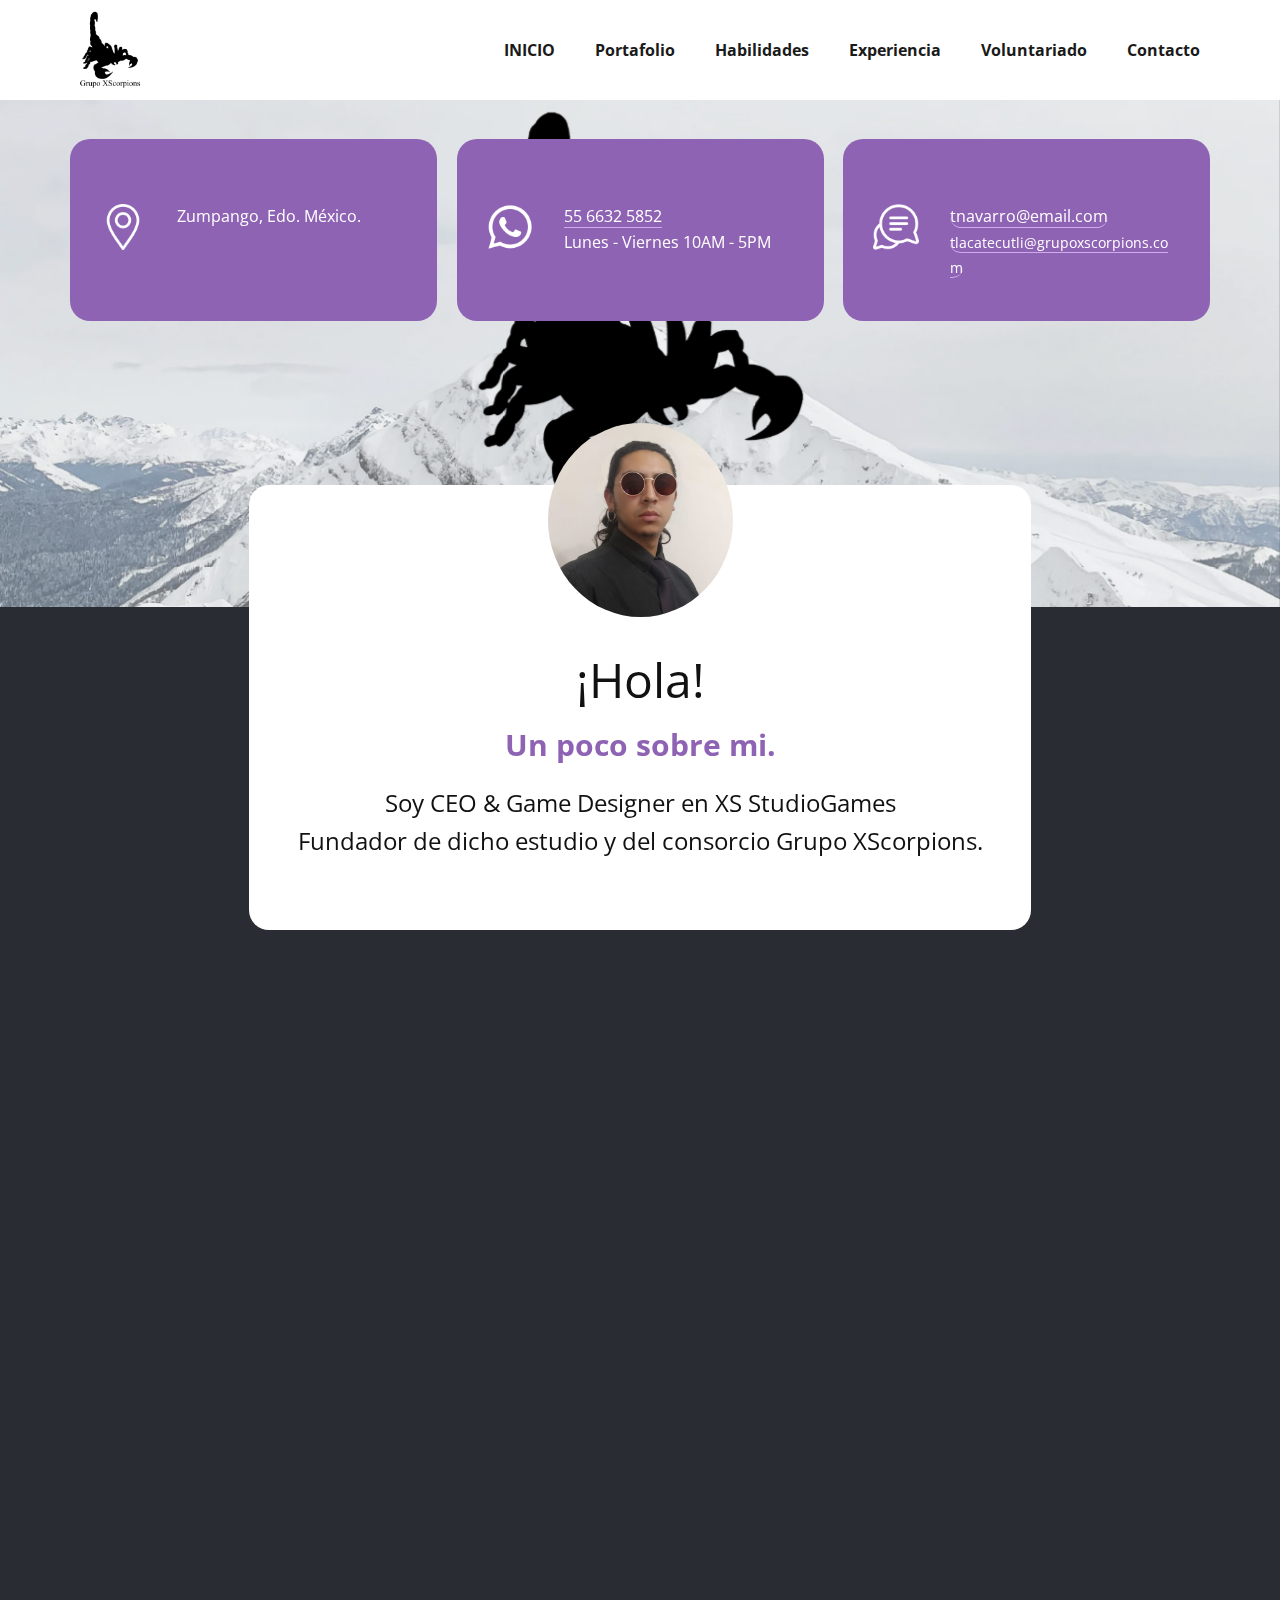
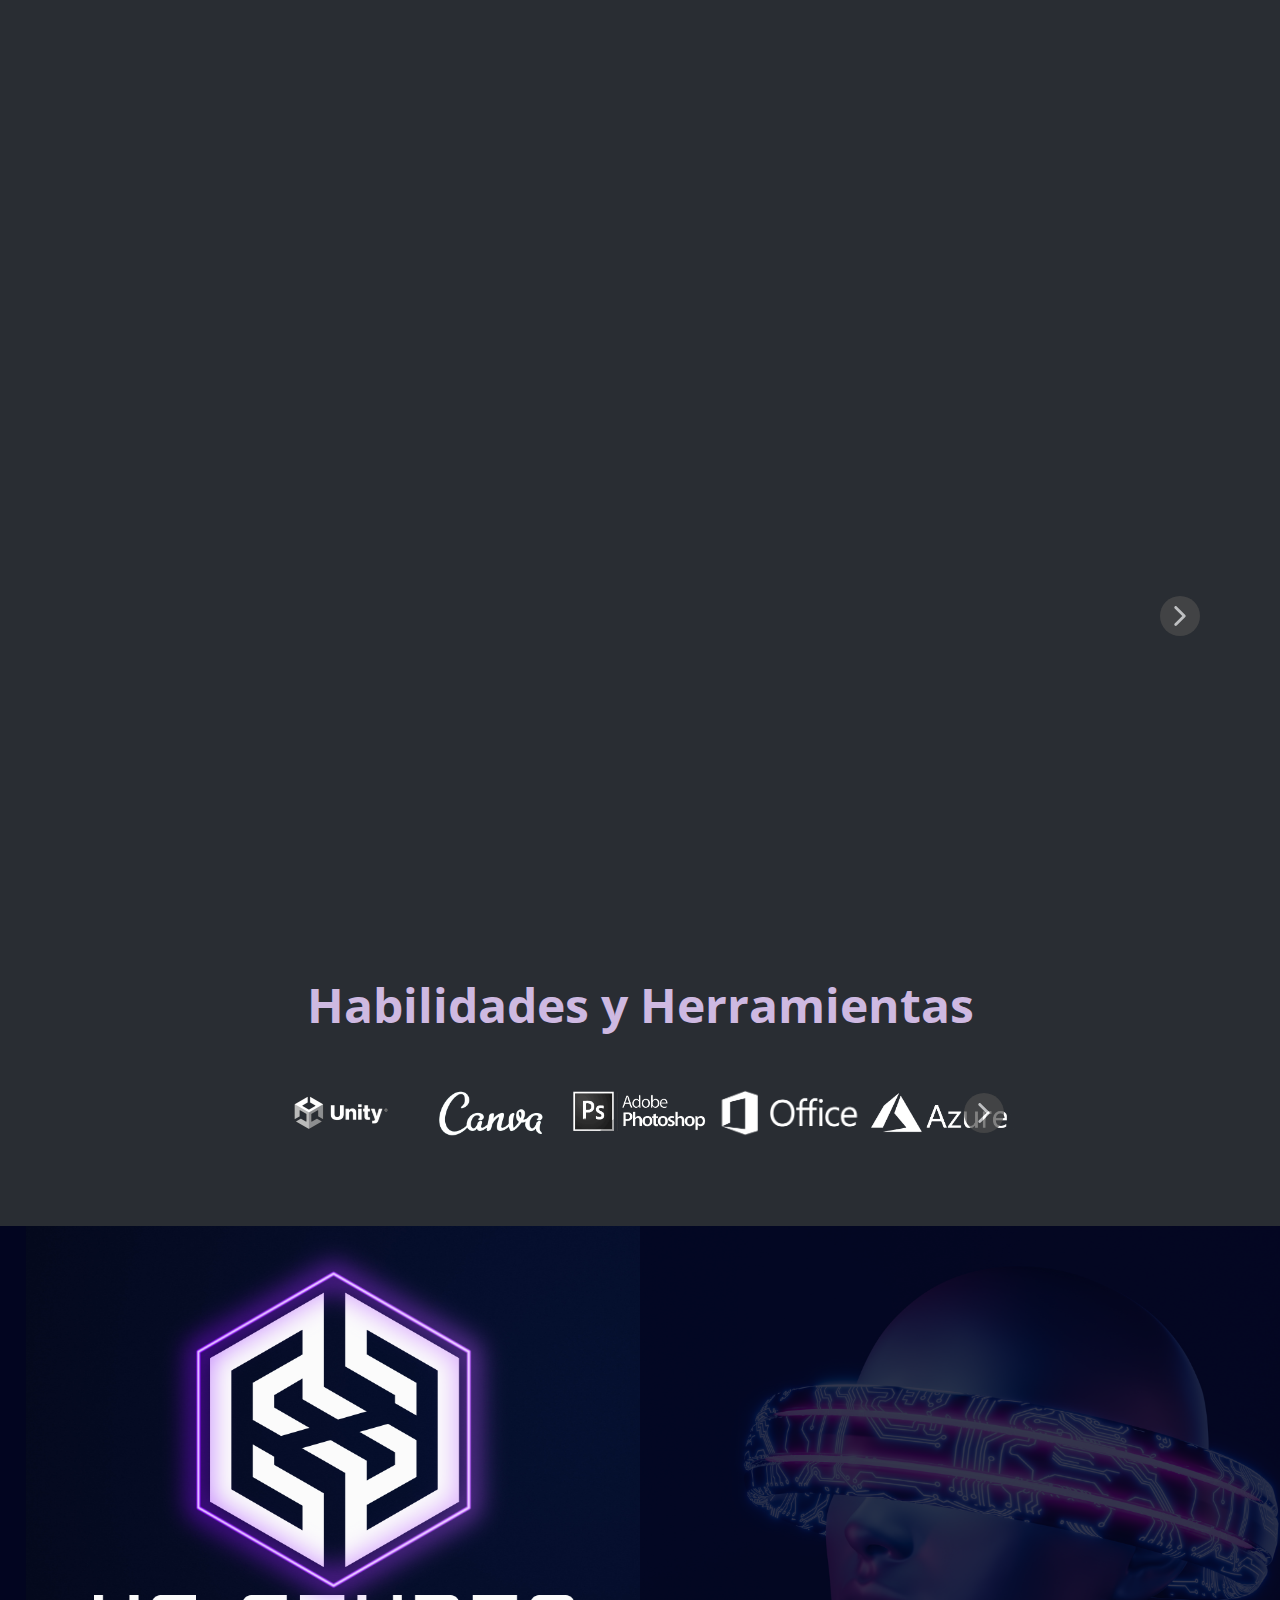
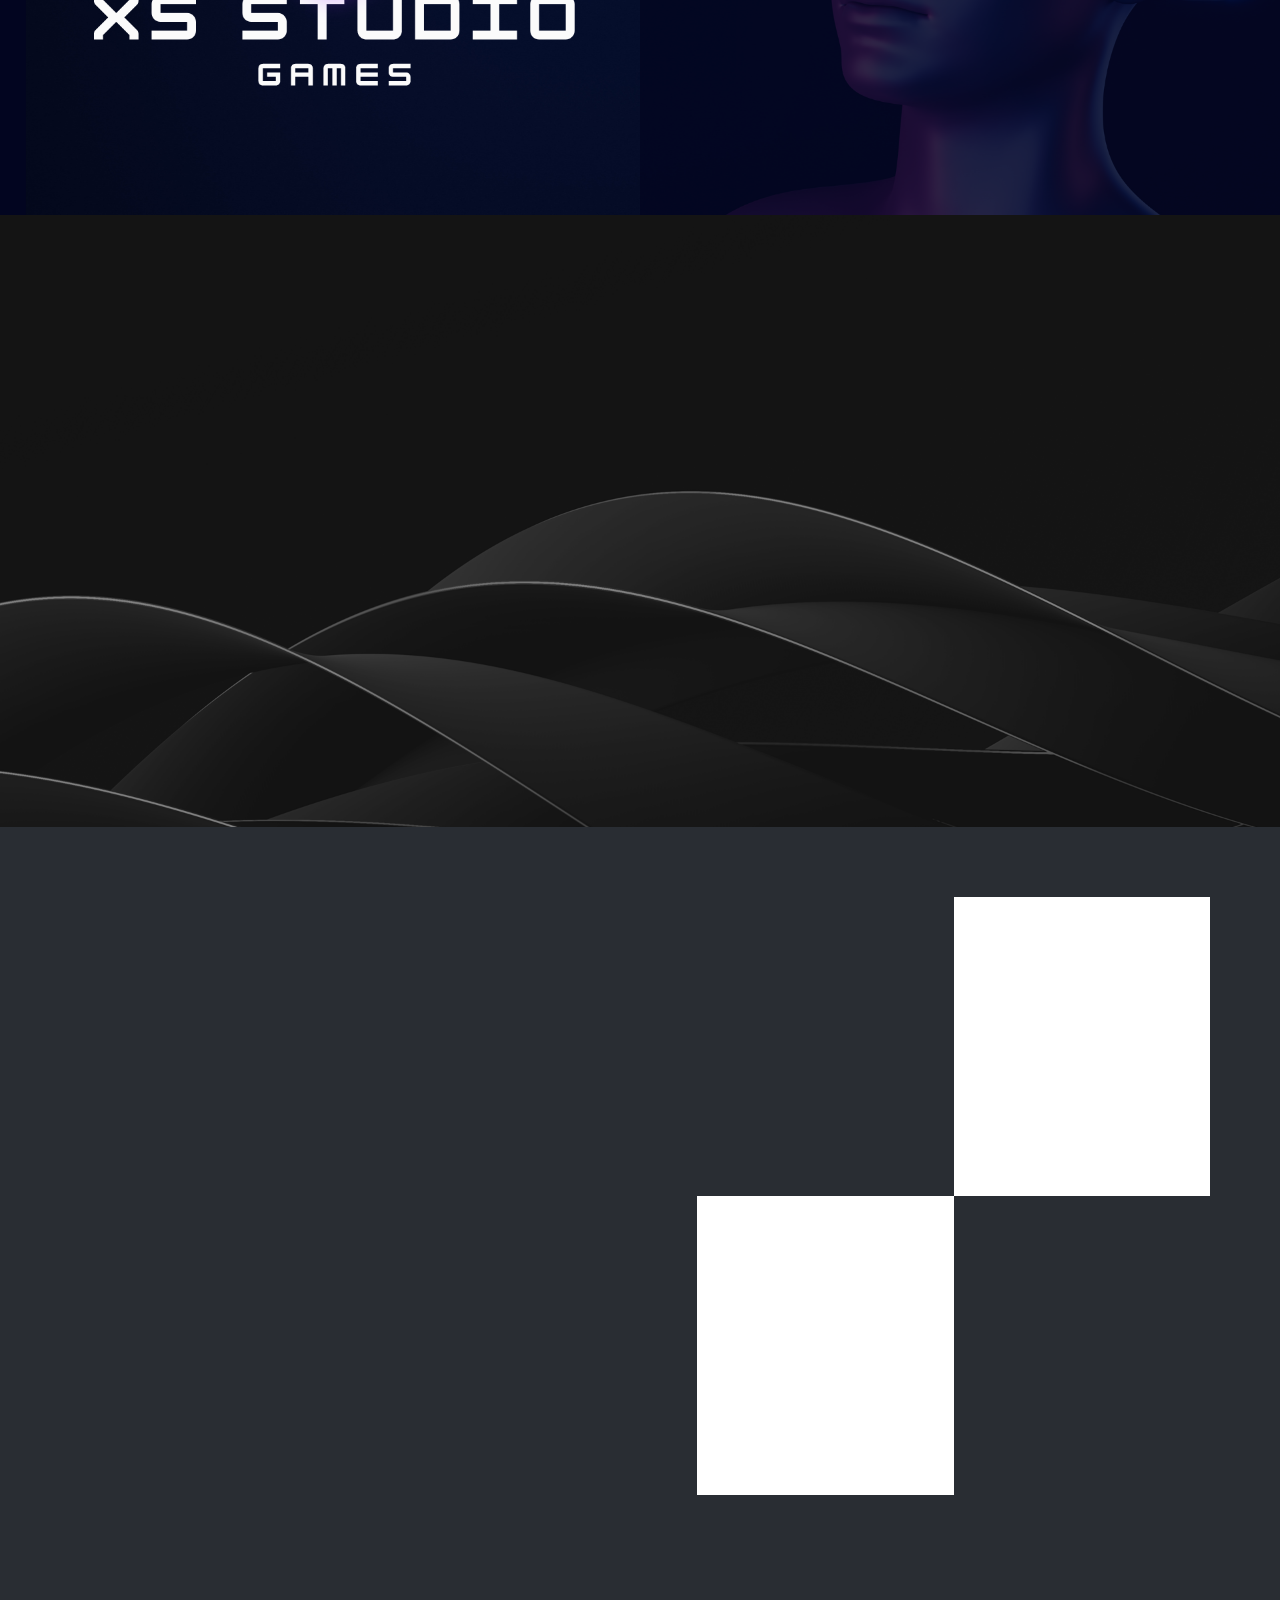
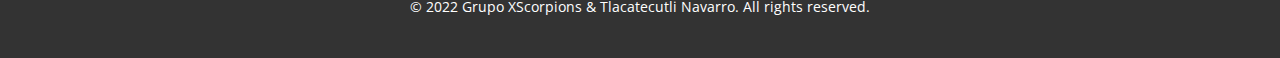
==== commit 310f0e0e: "Update general" ====
--- a/Tlacatecutli-Navarro.html
+++ b/Tlacatecutli-Navarro.html
@@ -38,8 +38,80 @@
 }</script>
     <meta name="theme-color" content="#8f63b4">
     <meta property="og:type" content="website">
-  <meta data-intl-tel-input-cdn-path="intlTelInput/"></head>
-  <body class="u-body u-overlap u-overlap-contrast u-white u-xl-mode" data-lang="es"><header class="u-clearfix u-header u-sticky u-sticky-5d6b u-header" id="sec-e8ca"><div class="u-clearfix u-sheet u-sheet-1">
+  <script>
+    function gdprConfirmed() {
+        return true;
+    }
+    function dynamicLoadScript() {
+        var script = document.createElement('script');
+        script.src = 'https://www.google.com/recaptcha/api.js?render=6LdtWKokAAAAAEdOaU3cAhotoa7h81vUfUM7e5Z0';
+        script.async = true;
+        document.body.appendChild(script);
+    }
+    document.addEventListener('DOMContentLoaded', function () {
+        var confirmButton = document.querySelector('.u-cookies-consent .u-button-confirm');
+        if (confirmButton) {
+            confirmButton.onclick = dynamicLoadScript;
+        }
+    });
+    </script>
+    <script>
+    if (gdprConfirmed()) {
+        document.write("<sc" + "ript src=\"https://www.google.com/recaptcha/api.js?render=6LdtWKokAAAAAEdOaU3cAhotoa7h81vUfUM7e5Z0\"></sc" + "ript>");
+    }
+    </script>
+    <script>
+    if (gdprConfirmed()) {
+        (function (grecaptcha, sitekey, actions) {
+            var recaptcha = {
+                execute: function (action, submitFormCb) {
+                    try {
+                        grecaptcha.execute(
+                            sitekey,
+                            {action: action}
+                        ).then(function (token) {
+                            var forms = document.getElementsByTagName('form');
+
+                            for (var i = 0; i < forms.length; i++) {
+                                var fields = forms[i].getElementsByTagName('input');
+
+                                for (var j = 0; j < fields.length; j++) {
+                                    var field = fields[j];
+
+                                    if ('recaptchaResponse' === field.getAttribute('name')) {
+                                        field.setAttribute('value', token);
+                                        break;
+                                    }
+                                }
+                            }
+                            submitFormCb();
+                        });
+                    } catch (e) {
+                        var formError = document.querySelector('.u-form-send-error');
+
+                        if (formError) {
+                            formError.innerText = 'Error del propietario del sitio: ' + e.message.replace(/:[\s\S]*/, '');
+                            formError.style.display = 'block';
+                        }
+                    }
+                },
+
+                executeContact: function (submitFormCb) {
+                    recaptcha.execute(actions['contact'], submitFormCb);
+                }
+            };
+
+            window.recaptchaObject = recaptcha;
+        })(
+            grecaptcha,
+            
+            '6LdtWKokAAAAAEdOaU3cAhotoa7h81vUfUM7e5Z0',
+            {'contact': 'contact'}
+        );
+    }
+    </script>
+<meta data-intl-tel-input-cdn-path="intlTelInput/"></head>
+  <body class="u-body u-overlap u-overlap-contrast u-white u-xl-mode" data-lang="es"><header class="u-clearfix u-grey-10 u-header u-sticky u-sticky-5d6b u-header" id="sec-e8ca"><div class="u-clearfix u-sheet u-sheet-1">
         <a href="https://nicepage.com" class="u-image u-logo u-image-1" data-image-width="1000" data-image-height="1000">
           <img src="images/imageblack.png" class="u-logo-image u-logo-image-1">
         </a>
@@ -89,7 +161,7 @@
           <div class="u-align-left u-container-style u-custom-color-1 u-list-item u-radius-20 u-repeater-item u-shape-round u-list-item-2" data-animation-name="customAnimationIn" data-animation-duration="1500" data-animation-direction="Right" data-animation-delay="500">
             <div class="u-container-layout u-similar-container u-valign-middle-lg u-container-layout-2"><span class="u-file-icon u-icon u-text-white u-icon-2" data-animation-name="customAnimationIn" data-animation-duration="1500" data-animation-delay="750"><img src="images/1384023-0c28b5ac.png" alt=""></span>
               <p class="u-text u-text-2" data-animation-name="customAnimationIn" data-animation-duration="1000" data-animation-delay="500" data-lang-en="<a href=&quot;https://nicepage.dev&quot; class=&quot;u-active-none u-border-1 u-border-hover-white u-border-no-left u-border-no-right u-border-no-top u-border-palette-2-light-2 u-bottom-left-radius-0 u-bottom-right-radius-0 u-btn u-button-link u-button-style u-hover-none u-none u-radius-0 u-text-body-alt-color u-top-left-radius-0 u-top-right-radius-0 u-btn-1&quot; style=&quot;background-image: none; border-style: solid; padding-top: 0; padding-bottom: 0; padding-left: 0; padding-right: 0&quot;>​337-4139538</a><br>MON - FRI...8AM - 7PM">
-                <a href="https://nicepage.dev" class="u-active-none u-border-1 u-border-hover-white u-border-no-left u-border-no-right u-border-no-top u-border-palette-2-light-2 u-bottom-left-radius-0 u-bottom-right-radius-0 u-btn u-button-link u-button-style u-hover-none u-none u-radius-0 u-text-body-alt-color u-top-left-radius-0 u-top-right-radius-0 u-btn-1" data-lang-en="{&quot;content&quot;:&quot;​337-4139538&quot;,&quot;href&quot;:&quot;https://nicepage.dev&quot;}">55 6632 5852</a>
+                <a href="tel:55 6632 5852" class="u-active-none u-border-1 u-border-hover-white u-border-no-left u-border-no-right u-border-no-top u-border-palette-2-light-2 u-bottom-left-radius-0 u-bottom-right-radius-0 u-btn u-button-link u-button-style u-hover-none u-none u-radius-0 u-text-body-alt-color u-top-left-radius-0 u-top-right-radius-0 u-btn-1" data-lang-en="{&quot;content&quot;:&quot;​337-4139538&quot;,&quot;href&quot;:&quot;https://nicepage.dev&quot;}">55 6632 5852</a>
                 <br>Lunes - Viernes 10AM - 5PM
               </p>
             </div>
@@ -97,9 +169,9 @@
           <div class="u-align-left u-container-style u-custom-color-1 u-list-item u-radius-20 u-repeater-item u-shape-round u-list-item-3" data-animation-name="customAnimationIn" data-animation-duration="1500" data-animation-direction="Right" data-animation-delay="500">
             <div class="u-container-layout u-similar-container u-valign-middle-lg u-container-layout-3"><span class="u-file-icon u-icon u-text-white u-icon-3" data-animation-name="customAnimationIn" data-animation-duration="1500" data-animation-delay="750"><img src="images/953810-feb2a91c.png" alt=""></span>
               <p class="u-text u-text-3" data-animation-name="customAnimationIn" data-animation-duration="1000" data-animation-delay="500" data-lang-en="<a href=&quot;mailto:contact@nicepage.com&quot; class=&quot;u-active-none u-border-1 u-border-hover-white u-border-no-left u-border-no-right u-border-no-top u-border-palette-2-light-2 u-btn u-button-link u-button-style u-hover-none u-none u-text-body-alt-color u-btn-2&quot; data-animation-name=&quot;&quot; data-animation-duration=&quot;0&quot; data-animation-delay=&quot;0&quot; data-animation-direction=&quot;&quot; style=&quot;border-style: solid; padding-top: 0; padding-bottom: 0; padding-left: 0; padding-right: 0&quot;>​contact@nicepage.com</a><br><a href=&quot;mailto:info@nicepage.com&quot; class=&quot;u-active-none u-border-1 u-border-hover-white u-border-no-left u-border-no-right u-border-no-top u-border-palette-2-light-2 u-btn u-button-link u-button-style u-hover-none u-none u-text-body-alt-color u-btn-3&quot; data-animation-name=&quot;&quot; data-animation-duration=&quot;0&quot; data-animation-delay=&quot;0&quot; data-animation-direction=&quot;&quot; style=&quot;border-style: solid; padding-top: 0; padding-bottom: 0; padding-left: 0; padding-right: 0&quot;>info@nicepage.com</a>">
-                <a href="mailto:contact@nicepage.com" class="u-active-none u-border-1 u-border-hover-white u-border-no-left u-border-no-right u-border-no-top u-border-palette-2-light-2 u-btn u-button-link u-button-style u-hover-none u-none u-text-body-alt-color u-btn-2" data-animation-name="" data-animation-duration="0" data-animation-delay="0" data-animation-direction="" data-lang-en="{&quot;content&quot;:&quot;​contact@nicepage.com&quot;,&quot;href&quot;:&quot;mailto:contact@nicepage.com&quot;}">tnavarro@email.com</a>
+                <a href="mailto:tnavarro@email.com" class="u-active-none u-border-1 u-border-hover-white u-border-no-left u-border-no-right u-border-no-top u-border-palette-2-light-2 u-btn u-button-link u-button-style u-hover-none u-none u-text-body-alt-color u-btn-2" data-animation-name="" data-animation-duration="0" data-animation-delay="0" data-animation-direction="" data-lang-en="{&quot;content&quot;:&quot;​contact@nicepage.com&quot;,&quot;href&quot;:&quot;mailto:contact@nicepage.com&quot;}">tnavarro@email.com</a>
                 <br>
-                <a href="mailto:info@nicepage.com" class="u-active-none u-border-1 u-border-hover-white u-border-no-left u-border-no-right u-border-no-top u-border-palette-2-light-2 u-btn u-button-link u-button-style u-hover-none u-none u-text-body-alt-color u-btn-3" data-animation-name="" data-animation-duration="0" data-animation-delay="0" data-animation-direction="" data-lang-en="{&quot;content&quot;:&quot;info@nicepage.com&quot;,&quot;href&quot;:&quot;mailto:info@nicepage.com&quot;}">t<span style="font-size: 0.875rem;">lacatecutli@grupoxscorpions.com</span>
+                <a href="mailto:tlacatecutli@grupoxscorpions.com" class="u-active-none u-border-1 u-border-hover-white u-border-no-left u-border-no-right u-border-no-top u-border-palette-2-light-2 u-btn u-button-link u-button-style u-hover-none u-none u-text-body-alt-color u-btn-3" data-animation-name="" data-animation-duration="0" data-animation-delay="0" data-animation-direction="" data-lang-en="{&quot;content&quot;:&quot;info@nicepage.com&quot;,&quot;href&quot;:&quot;mailto:info@nicepage.com&quot;}">t<span style="font-size: 0.875rem;">lacatecutli@grupoxscorpions.com</span>
                   <span style="font-size: 0.875rem;"></span>
                 </a>
               </p>
@@ -419,7 +491,7 @@
                 <div class="u-layout-col">
                   <div class="u-size-30">
                     <div class="u-layout-row">
-                      <div class="u-container-align-center u-container-style u-image u-layout-cell u-size-30 u-image-4" data-image-width="898" data-image-height="898" data-animation-name="customAnimationIn" data-animation-duration="1500">
+                      <div class="u-container-align-center u-container-style u-image u-layout-cell u-size-30 u-image-4" data-image-width="1280" data-image-height="854" data-animation-name="customAnimationIn" data-animation-duration="1500">
                         <div class="u-container-layout u-container-layout-5"></div>
                       </div>
                       <div class="u-container-style u-layout-cell u-size-30 u-white u-layout-cell-3">
@@ -488,7 +560,7 @@
             </div>
             <div class="u-align-center u-container-style u-list-item u-radius-20 u-repeater-item u-shape-round u-video-cover u-white u-list-item-2" data-animation-name="customAnimationIn" data-animation-duration="1500" data-animation-delay="500">
               <div class="u-container-layout u-similar-container u-container-layout-2">
-                <img class="u-expanded-width u-image u-image-round u-top-left-radius-10 u-top-right-radius-10 u-image-2" src="images/1675305744609.jpg" alt="" data-image-width="1600" data-image-height="1226">
+                <img class="u-expanded-width u-image u-image-round u-top-left-radius-10 u-top-right-radius-10 u-image-2" src="images/oratoria.jpg" alt="" data-image-width="1111" data-image-height="581">
                 <h4 class="u-custom-font u-font-roboto-condensed u-hover-feature u-text u-text-5" data-lang-en="​A Corporate Identity ">Orador</h4>
                 <p class="u-hover-feature u-text u-text-6" data-lang-en="​​Graphic Design">Escuelas</p>
               </div>
@@ -527,9 +599,9 @@
                   <p class="u-text u-text-3" data-lang-en="3045 10 Sunrize Avenue, 123-456-7890<br>Mon – Fri: 9:00 am – 8:00 pm,<br>Sat – Sun: 9:00 am – 10 pm">Lunes – Viernes: 10:00 am – 5:00 pm,<br>Sábado: 10:00 am – 2:00 pm
                   </p>
                   <p class="u-text u-text-4" data-lang-en="<a href=&quot;mailto:contact@nicepage.com&quot; class=&quot;u-active-none u-border-1 u-border-hover-white u-border-no-left u-border-no-right u-border-no-top u-border-palette-2-light-2 u-btn u-button-link u-button-style u-hover-none u-none u-text-body-alt-color u-btn-1&quot; data-animation-name=&quot;&quot; data-animation-duration=&quot;0&quot; data-animation-delay=&quot;0&quot; data-animation-direction=&quot;&quot; style=&quot;border-style: solid; padding-top: 0; padding-bottom: 0; padding-left: 0; padding-right: 0&quot;>​contact@nicepage.com</a><br><a href=&quot;mailto:info@nicepage.com&quot; class=&quot;u-active-none u-border-1 u-border-hover-white u-border-no-left u-border-no-right u-border-no-top u-border-palette-2-light-2 u-btn u-button-link u-button-style u-hover-none u-none u-text-body-alt-color u-btn-2&quot; data-animation-name=&quot;&quot; data-animation-duration=&quot;0&quot; data-animation-delay=&quot;0&quot; data-animation-direction=&quot;&quot; style=&quot;border-style: solid; padding-top: 0; padding-bottom: 0; padding-left: 0; padding-right: 0&quot;>info@nicepage.com</a>">
-                    <a href="mailto:contact@nicepage.com" class="u-active-none u-border-1 u-border-hover-white u-border-no-left u-border-no-right u-border-no-top u-border-palette-2-light-2 u-btn u-button-link u-button-style u-hover-none u-none u-text-body-alt-color u-btn-1" data-animation-name="" data-animation-duration="0" data-animation-delay="0" data-animation-direction="" data-lang-en="{&quot;content&quot;:&quot;​contact@nicepage.com&quot;,&quot;href&quot;:&quot;mailto:contact@nicepage.com&quot;}"> tnavarro@email.com</a>
+                    <a href="mailto:tnavarro@email.com" class="u-active-none u-border-1 u-border-hover-white u-border-no-left u-border-no-right u-border-no-top u-border-palette-2-light-2 u-btn u-button-link u-button-style u-hover-none u-none u-text-body-alt-color u-btn-1" data-animation-name="" data-animation-duration="0" data-animation-delay="0" data-animation-direction="" data-lang-en="{&quot;content&quot;:&quot;​contact@nicepage.com&quot;,&quot;href&quot;:&quot;mailto:contact@nicepage.com&quot;}"> tnavarro@email.com</a>
                     <br>
-                    <a href="mailto:info@nicepage.com" class="u-active-none u-border-1 u-border-hover-white u-border-no-left u-border-no-right u-border-no-top u-border-palette-2-light-2 u-btn u-button-link u-button-style u-hover-none u-none u-text-body-alt-color u-btn-2" data-animation-name="" data-animation-duration="0" data-animation-delay="0" data-animation-direction="" data-lang-en="{&quot;content&quot;:&quot;info@nicepage.com&quot;,&quot;href&quot;:&quot;mailto:info@nicepage.com&quot;}">tlacatecutli@grupoxscorpions.com</a>
+                    <a href="mailto:tlacatecutli@grupoxscorpions.com" class="u-active-none u-border-1 u-border-hover-white u-border-no-left u-border-no-right u-border-no-top u-border-palette-2-light-2 u-btn u-button-link u-button-style u-hover-none u-none u-text-body-alt-color u-btn-2" data-animation-name="" data-animation-duration="0" data-animation-delay="0" data-animation-direction="" data-lang-en="{&quot;content&quot;:&quot;info@nicepage.com&quot;,&quot;href&quot;:&quot;mailto:info@nicepage.com&quot;}">tlacatecutli@grupoxscorpions.com</a>
                   </p>
                   <h2 class="u-text u-text-5" data-lang-en="Follow us">Sigueme</h2>
                   <div class="u-align-left u-social-icons u-spacing-10 u-social-icons-1">
@@ -574,10 +646,11 @@
                         </a>
                         <input type="submit" value="submit" class="u-form-control-hidden" wfd-invisible="true">
                       </div>
-                      <div class="u-form-send-message u-form-send-success" data-lang-en=" Thank you! Your message has been sent. "> Thank you! Your message has been sent. </div>
-                      <div class="u-form-send-error u-form-send-message" data-lang-en=" Unable to send your message. Please fix errors then try again. "> Unable to send your message. Please fix errors then try again. </div>
+                      <div class="u-form-send-message u-form-send-success" data-lang-en=" Thank you! Your message has been sent. ">¡Gracias por contactarme! Tu mensaje fue enviado con éxito.</div>
+                      <div class="u-form-send-error u-form-send-message" data-lang-en=" Unable to send your message. Please fix errors then try again. ">No ha podido enviarse el mensaje. Corrige los errores y vuelve a intentarlo.</div>
                       <input type="hidden" value="" name="recaptchaResponse" wfd-invisible="true">
                       <input type="hidden" name="formServices" value="f98e9e920eb196964bed8f9b57583386">
+                      <input type="hidden" name="siteKey" value="6LdtWKokAAAAAEdOaU3cAhotoa7h81vUfUM7e5Z0">
                     </form>
                   </div>
                 </div>
--- a/nicepage.css
+++ b/nicepage.css
@@ -41518,13 +41518,13 @@
 }
 
 .u-header .u-sheet-1 {
-  min-height: 124px;
+  min-height: 100px;
 }
 
 .u-header .u-image-1 {
   width: 80px;
   height: 80px;
-  margin: 22px auto 0 0;
+  margin: 10px auto 0 0;
 }
 
 .u-header .u-logo-image-1 {
@@ -41533,7 +41533,7 @@
 }
 
 .u-header .u-menu-1 {
-  margin: -56px 0 46px auto;
+  margin: -58px 0 32px auto;
 }
 
 .u-header .u-nav-1 {
--- a/Tlacatecutli-Navarro.css
+++ b/Tlacatecutli-Navarro.css
@@ -2733,7 +2733,6 @@
   grid-template-columns: 33.3333% 33.3333% 33.3333%;
   min-height: 72px;
   grid-gap: 0px 0px;
-  grid-auto-columns: 33.3333%;
 }
 
 .u-section-7 .u-image-1 {
@@ -2775,8 +2774,8 @@
 
 .u-section-7 .u-image-4 {
   min-height: 299px;
-  background-image: url("images/fgfg.jpg");
-  background-position: 50% 50%;
+  background-image: url("images/9b0a1f42f705a0e4bcd6f5204b8903ac58af1287e447662aa50623887c70053d34b142a259337ae6421f2d44a42e68c92ff9ba72786da9b3506b6c_1280.jpg");
+  background-position: 24.43% 50%;
   --animation-custom_in-translate_x: 0px;
   --animation-custom_in-translate_y: 0px;
   --animation-custom_in-opacity: 0;
@@ -2855,11 +2854,6 @@
     width: 390px;
   }
 
-  .u-section-7 .u-repeater-1 {
-    grid-template-columns: repeat(3, 33.333333333333336%);
-    grid-auto-columns: 33.333333333333336%;
-  }
-
   .u-section-7 .u-image-4 {
     min-height: 246px;
   }
@@ -2905,9 +2899,8 @@
   }
 
   .u-section-7 .u-repeater-1 {
-    grid-template-columns: repeat(5, 20%);
+    grid-template-columns: 20% 20% 20% 20% 20%;
     min-height: 216px;
-    grid-auto-columns: 50%;
   }
 
   .u-section-7 .u-image-4 {
@@ -2955,8 +2948,7 @@
   }
 
   .u-section-7 .u-repeater-1 {
-    grid-template-columns: repeat(3, 33.3333%);
-    grid-auto-columns: 100%;
+    grid-template-columns: 33.3333% 33.3333% 33.3333%;
   }
 
   .u-section-7 .u-container-layout-2 {
@@ -3036,7 +3028,7 @@
   }
 
   .u-section-7 .u-repeater-1 {
-    grid-template-columns: repeat(2, 50%);
+    grid-template-columns: 50% 50%;
   }
 
   .u-section-7 .u-image-4 {
@@ -3100,7 +3092,6 @@
   grid-template-columns: calc(33.3333% - 13.3333px) calc(33.3333% - 13.3333px) calc(33.3333% - 13.3333px);
   min-height: 360px;
   grid-gap: 20px 20px;
-  grid-auto-columns: calc(33.3333% - 13.3333px);
 }
 
 .u-section-8 .u-list-item-1 {
@@ -3218,8 +3209,6 @@
   }
 
   .u-section-8 .u-repeater-1 {
-    grid-template-columns: repeat(3, calc(33.333333333333336% - 13.3333px));
-    grid-auto-columns: calc(33.333333333333336% - 13.3333px);
     min-height: 295px;
   }
 
@@ -3275,8 +3264,7 @@
   }
 
   .u-section-8 .u-repeater-1 {
-    grid-template-columns: repeat(2, calc(50% - 9.999975px));
-    grid-auto-columns: calc(50% - 9.999975px);
+    grid-template-columns: calc(50% - 9.99997px) calc(50% - 9.99997px);
     min-height: 708px;
   }
 
@@ -3305,7 +3293,6 @@
 
   .u-section-8 .u-repeater-1 {
     grid-template-columns: 100%;
-    grid-auto-columns: calc(100% - 0px);
   }
 
   .u-section-8 .u-image-1 {
@@ -3328,10 +3315,6 @@
 
   .u-section-8 .u-text-2 {
     width: 340px;
-  }
-
-  .u-section-8 .u-repeater-1 {
-    grid-auto-columns: 100%;
   }
 
   .u-section-8 .u-image-1 {
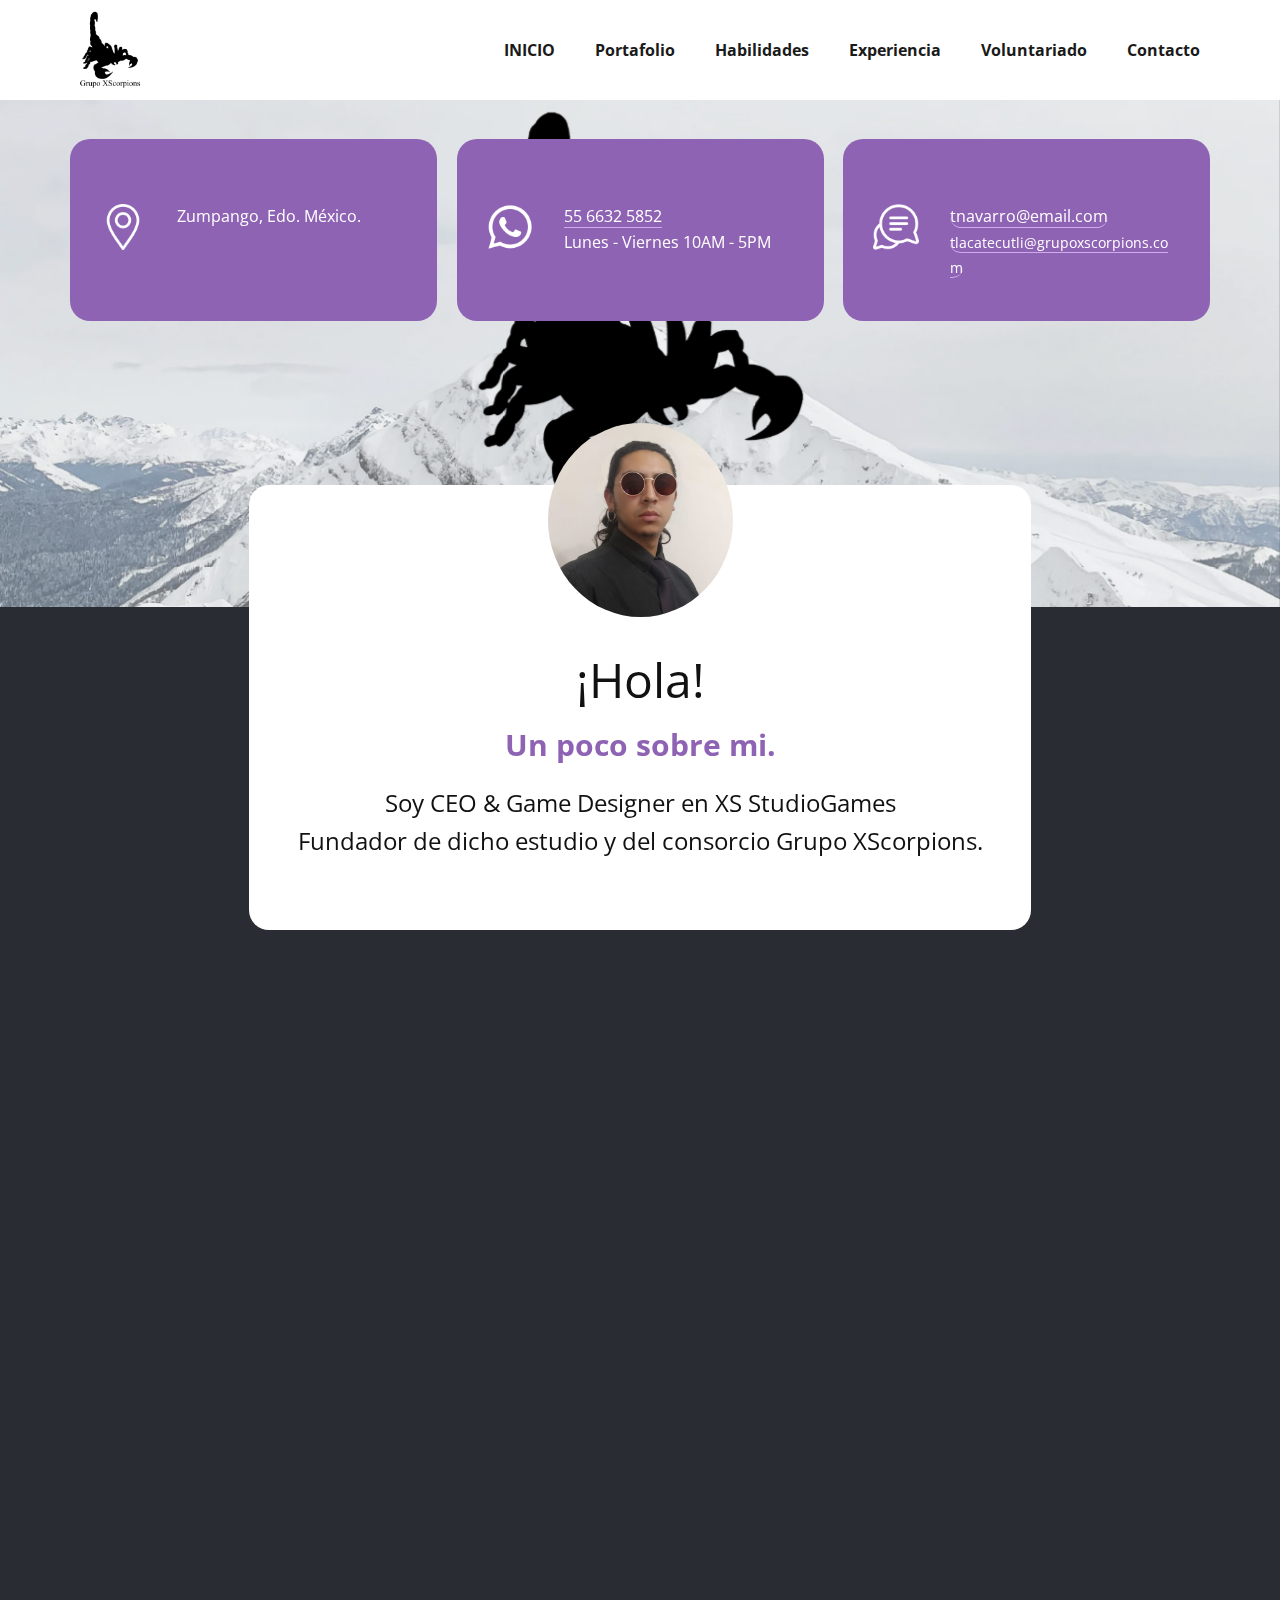
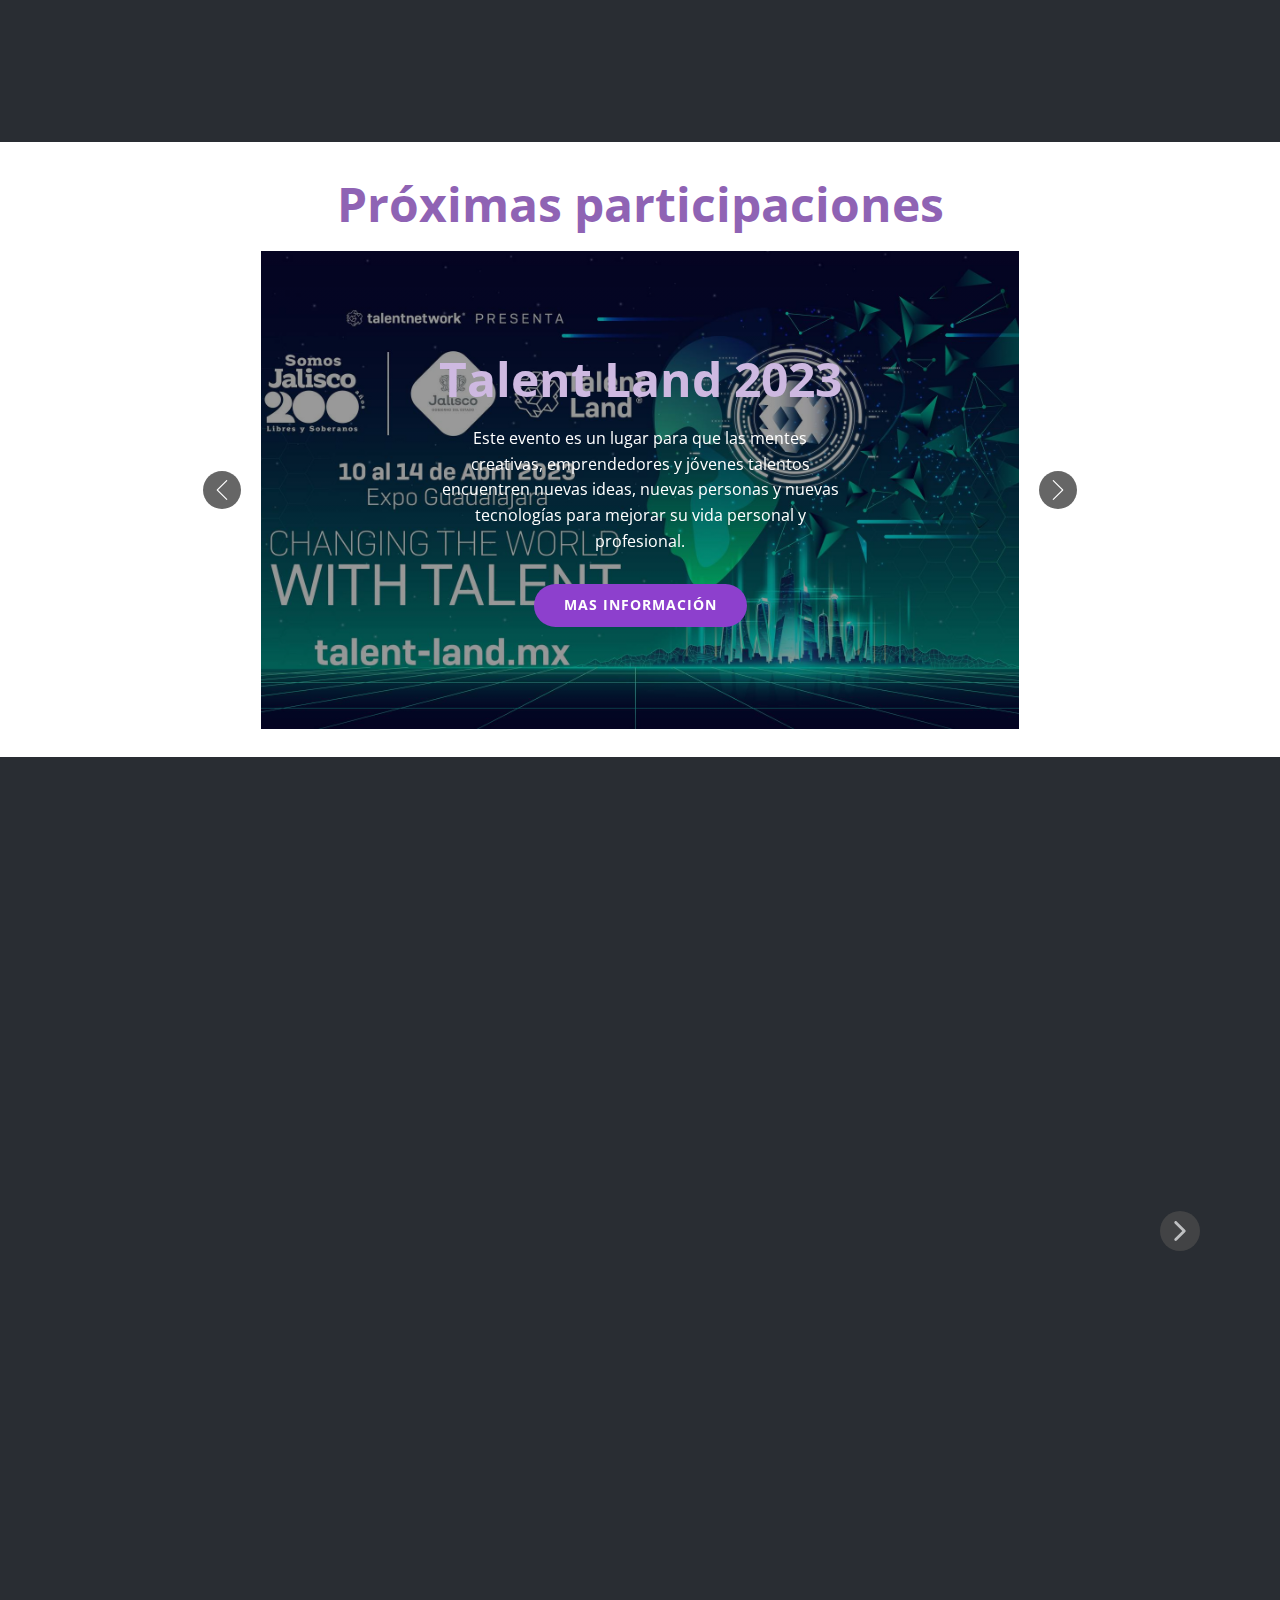
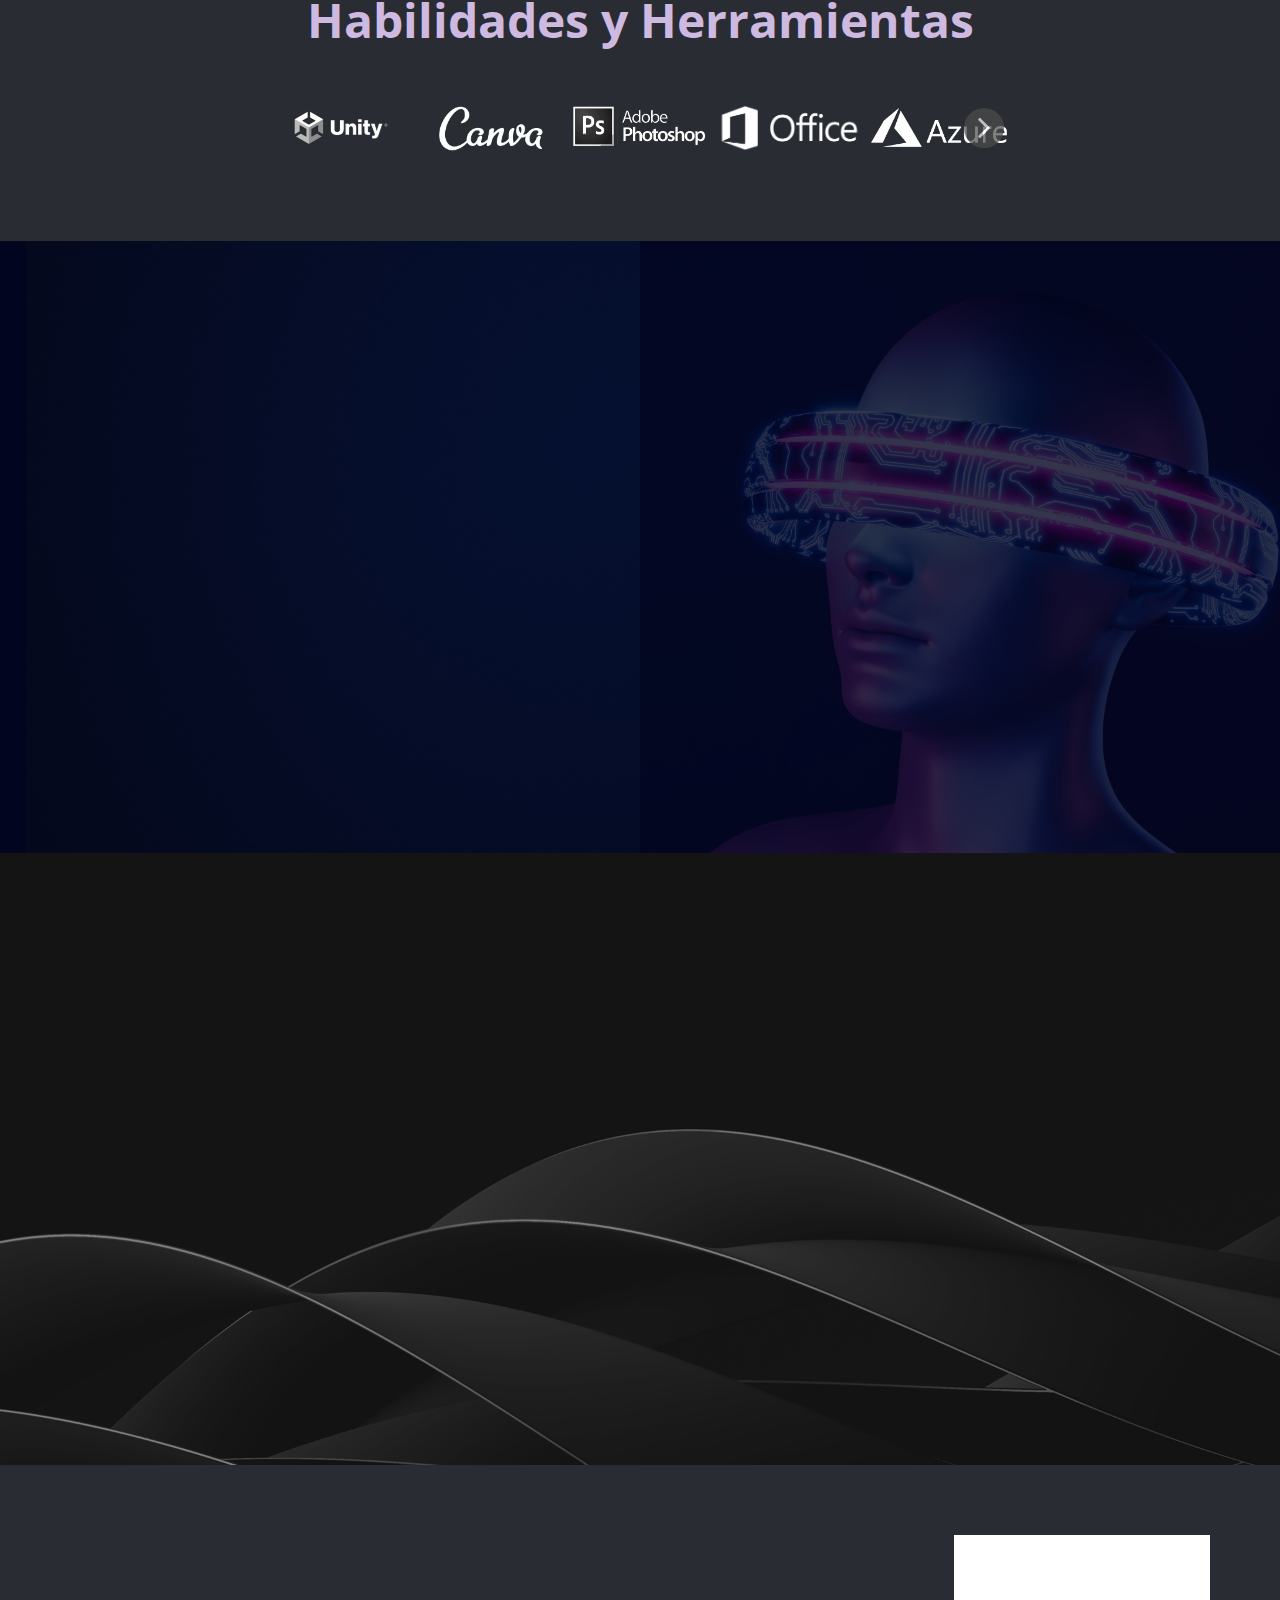
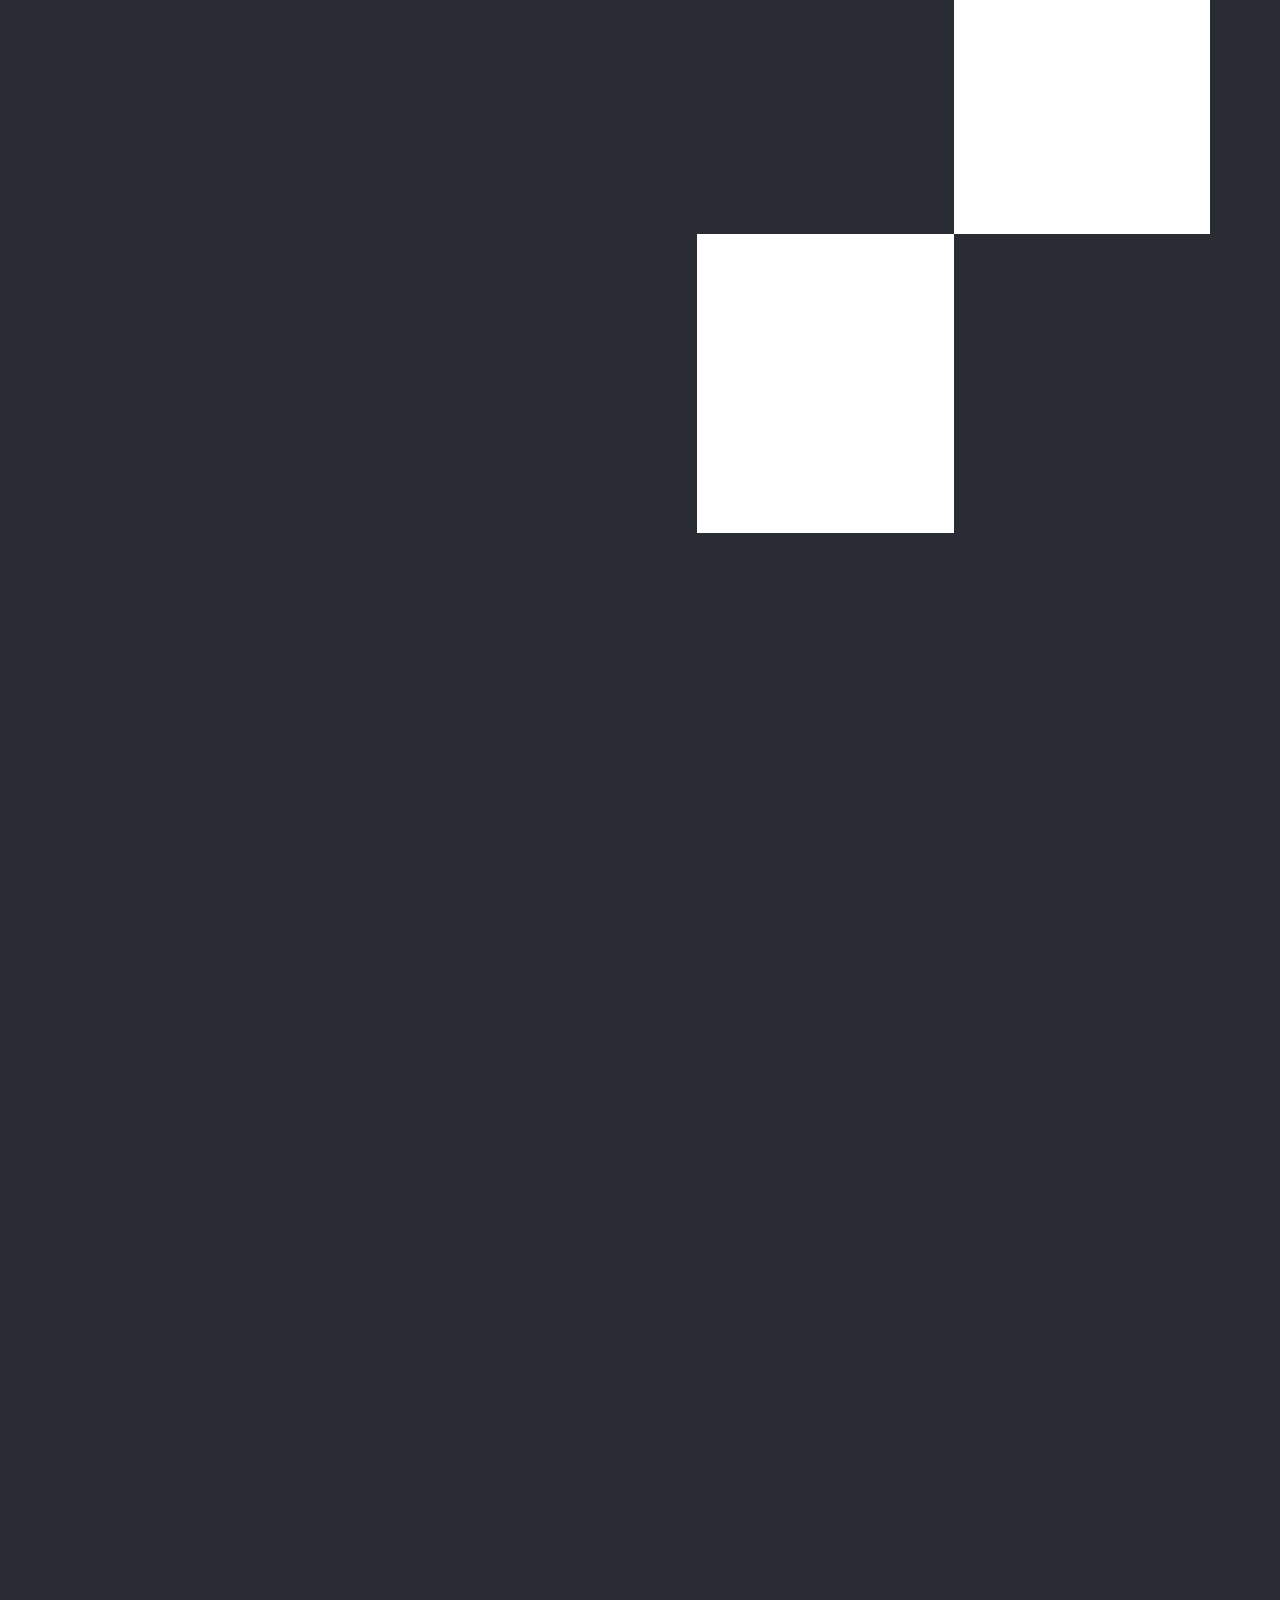
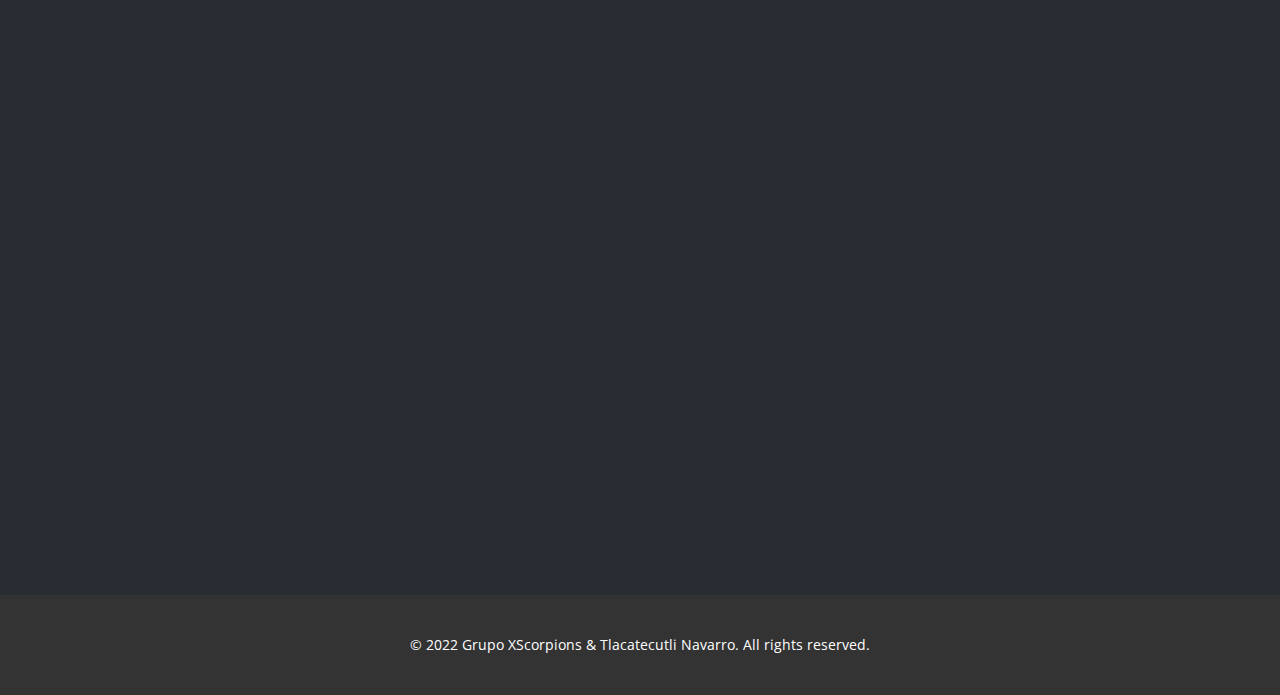
==== commit 474c5550: "Update events" ====
--- a/Tlacatecutli-Navarro.html
+++ b/Tlacatecutli-Navarro.html
@@ -20,6 +20,7 @@
     <link rel="icon" href="images/favicon.png">
     <link id="u-theme-google-font" rel="stylesheet" href="https://fonts.googleapis.com/css?family=Open+Sans:300,300i,400,400i,500,500i,600,600i,700,700i,800,800i">
     <link id="u-page-google-font" rel="stylesheet" href="https://fonts.googleapis.com/css?family=Roboto+Condensed:300,300i,400,400i,700,700i">
+    
     
     
     
@@ -150,8 +151,8 @@
         </nav>
       </div></header>
     <section class="u-align-center u-clearfix u-container-align-center-lg u-container-align-center-md u-container-align-center-xl u-palette-5-dark-3 u-section-1" id="sec-eb8a" data-animation-name="" data-animation-duration="0" data-animation-delay="0" data-animation-direction="">
-      <img class="u-expanded-width u-image u-image-1" src="images/BANNER.png?rand=ff51" data-image-width="1294" data-image-height="727" data-animation-name="customAnimationIn" data-animation-duration="1250">
-      <div class="u-list u-list-1">
+      <img class="u-expanded-width u-hidden-md u-hidden-xs u-image u-image-1" src="images/BANNER.png?rand=ff51" data-image-width="1294" data-image-height="727" data-animation-name="customAnimationIn" data-animation-duration="1250">
+      <div class="u-hidden-md u-hidden-xs u-list u-list-1">
         <div class="u-repeater u-repeater-1">
           <div class="u-align-left u-container-style u-custom-color-1 u-list-item u-radius-20 u-repeater-item u-shape-round u-list-item-1" data-animation-name="customAnimationIn" data-animation-duration="1500" data-animation-direction="Right" data-animation-delay="500">
             <div class="u-container-layout u-similar-container u-valign-middle-lg u-container-layout-1"><span class="u-file-icon u-icon u-text-white u-icon-1" data-animation-name="customAnimationIn" data-animation-duration="1500" data-animation-delay="750"><img src="images/2838912-ed1727d5.png" alt=""></span>
@@ -237,7 +238,158 @@
       
       
     </section>
-    <section class="u-align-center u-clearfix u-container-align-center u-palette-5-dark-3 u-section-3" id="portafolio">
+    <section class="u-align-center u-clearfix u-section-3" id="sec-4d71">
+      <div class="u-clearfix u-sheet u-sheet-1">
+        <h2 class="u-text u-text-default u-text-1">Próximas participaciones</h2>
+        <div id="carousel-bd35" data-interval="5000" data-u-ride="carousel" class="u-carousel u-slider u-slider-1">
+          <ol class="u-absolute-hcenter u-carousel-indicators u-hidden u-carousel-indicators-1">
+            <li data-u-target="#carousel-bd35" class="u-active u-grey-30" data-u-slide-to="0"></li>
+            <li data-u-target="#carousel-bd35" class="u-grey-30" data-u-slide-to="1"></li>
+            <li data-u-target="#carousel-bd35" class="u-grey-30" data-u-slide-to="2"></li>
+          </ol>
+          <div class="u-carousel-inner" role="listbox">
+            <div class="u-active u-align-center u-carousel-item u-container-style u-image u-shading u-slide u-image-1" data-image-width="6667" data-image-height="3751">
+              <div class="u-container-layout u-valign-middle u-container-layout-1">
+                <h2 class="u-text u-text-default u-text-2">Talent Land 2023</h2>
+                <p class="u-text u-text-3"> Este evento es un lugar para que las mentes creativas, emprendedores y jóvenes talentos encuentren nuevas ideas, nuevas personas y nuevas tecnologías para mejorar su vida personal y profesional.</p>
+                <a href="https://www.talent-land.mx/" class="u-border-none u-btn u-btn-round u-button-style u-hover-palette-2-light-1 u-palette-2-base u-radius-50 u-btn-1" target="_blank">Mas Información</a>
+              </div>
+            </div>
+            <div class="u-align-center u-carousel-item u-container-style u-image u-shading u-slide u-image-2" data-image-width="6667" data-image-height="3751">
+              <div class="u-container-layout u-valign-middle u-container-layout-2">
+                <a href="https://www.talent-land.mx/" class="u-border-none u-btn u-btn-round u-button-style u-hover-palette-2-light-1 u-palette-2-base u-radius-50 u-btn-2" target="_blank">Mas Información</a>
+              </div>
+            </div>
+            <div class="u-align-center u-carousel-item u-container-style u-image u-shading u-slide u-image-3" data-image-width="6667" data-image-height="3751">
+              <div class="u-container-layout u-valign-middle u-container-layout-3">
+                <a href="https://www.talent-land.mx/" class="u-border-none u-btn u-btn-round u-button-style u-hover-palette-2-light-1 u-palette-2-base u-radius-50 u-btn-3" target="_blank">Mas Información</a>
+              </div>
+            </div>
+          </div>
+          <a class="u-absolute-vcenter u-carousel-control u-carousel-control-prev u-grey-60 u-icon-circle u-spacing-9 u-carousel-control-1" href="#carousel-bd35" role="button" data-u-slide="prev">
+            <span aria-hidden="true">
+              <svg viewBox="0 0 477.175 477.175"><path d="M145.188,238.575l215.5-215.5c5.3-5.3,5.3-13.8,0-19.1s-13.8-5.3-19.1,0l-225.1,225.1c-5.3,5.3-5.3,13.8,0,19.1l225.1,225
+                    c2.6,2.6,6.1,4,9.5,4s6.9-1.3,9.5-4c5.3-5.3,5.3-13.8,0-19.1L145.188,238.575z"></path></svg>
+            </span>
+            <span class="sr-only">+Previous</span>
+          </a>
+          <a class="u-absolute-vcenter u-carousel-control u-carousel-control-next u-grey-60 u-icon-circle u-spacing-9 u-carousel-control-2" href="#carousel-bd35" role="button" data-u-slide="next">
+            <span aria-hidden="true">
+              <svg viewBox="0 0 477.175 477.175"><path d="M360.731,229.075l-225.1-225.1c-5.3-5.3-13.8-5.3-19.1,0s-5.3,13.8,0,19.1l215.5,215.5l-215.5,215.5
+                    c-5.3,5.3-5.3,13.8,0,19.1c2.6,2.6,6.1,4,9.5,4c3.4,0,6.9-1.3,9.5-4l225.1-225.1C365.931,242.875,365.931,234.275,360.731,229.075z"></path></svg>
+            </span>
+            <span class="sr-only">+Next</span>
+          </a>
+        </div>
+      </div>
+      <style data-mode="XXL">@media (max-width: 0px) {
+  .u-section-3 .u-sheet-1 {
+    min-height: 613px;
+  }
+  .u-section-3 .u-slider-1 {
+    width: 758px;
+    min-height: 478px;
+    height: auto;
+    margin-top: 60px;
+    margin-bottom: 60px;
+    margin-left: auto;
+    margin-right: auto;
+  }
+  .u-section-3 .u-carousel-indicators-1 {
+    position: absolute;
+    bottom: 10px;
+    width: auto;
+    height: auto;
+  }
+  .u-section-3 .u-image-1 {
+    background-image: linear-gradient(0deg, rgba(0,0,0,0.4), rgba(0,0,0,0.4)), url("[data-uri]");
+    background-position: 50% 50%;
+  }
+  .u-section-3 .u-container-layout-1 {
+    padding-top: 30px;
+    padding-bottom: 30px;
+    padding-left: 60px;
+    padding-right: 60px;
+  }
+  .u-section-3 .u-text-2 {
+    margin-top: 0;
+    margin-bottom: 0;
+    margin-left: auto;
+    margin-right: auto;
+  }
+  .u-section-3 .u-text-3 {
+    width: 409px;
+    margin-top: 20px;
+    margin-left: auto;
+    margin-right: auto;
+    margin-bottom: 0;
+  }
+  .u-section-3 .u-btn-1 {
+    border-style: none;
+    font-weight: 700;
+    text-transform: uppercase;
+    font-size: 0.875rem;
+    letter-spacing: 1px;
+    background-image: none;
+    margin-top: 30px;
+    margin-left: auto;
+    margin-right: auto;
+    margin-bottom: 0;
+  }
+  .u-section-3 .u-image-2 {
+    background-image: linear-gradient(0deg, rgba(0,0,0,0.4), rgba(0,0,0,0.4)), url("[data-uri]");
+    background-position: 50% 50%;
+  }
+  .u-section-3 .u-container-layout-2 {
+    padding-top: 30px;
+    padding-bottom: 30px;
+    padding-left: 60px;
+    padding-right: 60px;
+  }
+  .u-block-6470-37 {
+    margin-top: 0;
+    margin-bottom: 0;
+    margin-left: auto;
+    margin-right: auto;
+  }
+  .u-block-6470-38 {
+    width: 409px;
+    margin-top: 20px;
+    margin-left: auto;
+    margin-right: auto;
+    margin-bottom: 0;
+  }
+  .u-block-6470-39 {
+    border-style: none;
+    font-weight: 700;
+    text-transform: uppercase;
+    font-size: 0.875rem;
+    letter-spacing: 1px;
+    background-image: none;
+    margin-top: 30px;
+    margin-left: auto;
+    margin-right: auto;
+    margin-bottom: 0;
+  }
+  .u-section-3 .u-carousel-control-1 {
+    width: 38px;
+    height: 38px;
+    background-image: none;
+    left: -58px;
+    position: absolute;
+    right: auto;
+  }
+  .u-section-3 .u-carousel-control-2 {
+    width: 38px;
+    height: 38px;
+    background-image: none;
+    left: auto;
+    position: absolute;
+    right: -58px;
+  }
+}</style>
+    </section>
+    <section class="u-align-center u-clearfix u-container-align-center u-palette-5-dark-3 u-section-4" id="portafolio">
       
       
       
@@ -365,7 +517,7 @@
       
       
     </section>
-    <section class="u-clearfix u-palette-5-dark-3 u-section-4" id="sec-a7bd">
+    <section class="u-clearfix u-palette-5-dark-3 u-section-5" id="sec-a7bd">
       <div class="u-clearfix u-sheet u-sheet-1">
         <h2 class="u-align-center u-text u-text-default u-text-1">Habilidades y Herramientas</h2>
         <div class="u-align-center u-expanded-width-xs u-layout-horizontal u-list u-list-1">
@@ -419,30 +571,32 @@
         </div>
       </div>
     </section>
-    <section class="u-clearfix u-container-align-center u-image u-valign-middle-lg u-valign-middle-md u-valign-middle-xl u-section-5" id="carousel_8bb2" data-image-width="1920" data-image-height="1080">
-      <div class="u-clearfix u-layout-wrap u-layout-wrap-1">
-        <div class="u-layout">
-          <div class="u-layout-row">
-            <div class="u-container-style u-layout-cell u-size-36 u-layout-cell-1" data-animation-name="customAnimationIn" data-animation-duration="1500" data-animation-delay="500">
-              <div class="u-container-layout u-container-layout-1"></div>
-            </div>
-            <div class="u-align-left u-container-style u-layout-cell u-size-24 u-layout-cell-2" data-animation-name="customAnimationIn" data-animation-duration="1500" data-animation-delay="500">
-              <div class="u-container-layout u-valign-middle u-container-layout-2">
-                <h2 class="u-text u-text-body-alt-color u-text-1" data-animation-name="customAnimationIn" data-animation-duration="1500" data-animation-delay="750" data-lang-en="​IT Solution Strategy Development"> Game Designer</h2>
-                <p class="u-text u-text-body-alt-color u-text-default u-text-2" data-lang-en="Image from <a href=&quot;https://www.freepik.com&quot; class=&quot;u-border-1 u-border-active-white u-border-hover-white u-border-no-left u-border-no-right u-border-no-top u-border-white u-bottom-left-radius-0 u-bottom-right-radius-0 u-btn u-button-link u-button-style u-none u-radius-0 u-text-body-alt-color u-top-left-radius-0 u-top-right-radius-0 u-block-5e43-17&quot; target=&quot;_blank&quot; style=&quot;padding-top: 0; padding-bottom: 0; padding-left: 0; padding-right: 0&quot;>Freepik</a>">XS StudioGames</p>
-                <a href="https://patreon.com/xs_studiogames" class="u-active-white u-border-none u-btn u-btn-round u-button-style u-hover-white u-palette-2-base u-radius-50 u-text-active-black u-text-hover-black u-btn-1" data-lang-en="{&quot;content&quot;:&quot;Contact Me&quot;,&quot;href&quot;:&quot;https://nicepage.review&quot;}" target="_blank">MAS INFORMACIÓN</a>
-              </div>
-            </div>
-          </div>
-        </div>
-      </div>
-    </section>
     <section class="u-clearfix u-image u-valign-middle-md u-section-6" id="sec-5654" data-image-width="1920" data-image-height="1080">
       <div class="u-clearfix u-layout-wrap u-layout-wrap-1">
         <div class="u-layout">
           <div class="u-layout-row">
             <div class="u-container-style u-layout-cell u-size-36 u-layout-cell-1" data-animation-name="customAnimationIn" data-animation-duration="1500" data-animation-delay="500">
               <div class="u-container-layout u-container-layout-1">
+                <img class="u-image u-image-1" src="images/xs-log.png" data-image-width="984" data-image-height="923">
+              </div>
+            </div>
+            <div class="u-align-left u-container-style u-layout-cell u-size-24 u-layout-cell-2" data-animation-name="customAnimationIn" data-animation-duration="1500" data-animation-delay="500">
+              <div class="u-container-layout u-container-layout-2">
+                <h2 class="u-text u-text-body-alt-color u-text-1" data-animation-name="customAnimationIn" data-animation-duration="1500" data-animation-delay="750" data-lang-en="​IT Solution Strategy Development">Game Designer</h2>
+                <p class="u-text u-text-body-alt-color u-text-default u-text-2" data-lang-en="Image from <a href=&quot;https://www.freepik.com&quot; class=&quot;u-border-1 u-border-active-white u-border-hover-white u-border-no-left u-border-no-right u-border-no-top u-border-white u-bottom-left-radius-0 u-bottom-right-radius-0 u-btn u-button-link u-button-style u-none u-radius-0 u-text-body-alt-color u-top-left-radius-0 u-top-right-radius-0 u-image-1&quot; target=&quot;_blank&quot; style=&quot;padding-top: 0; padding-bottom: 0; padding-left: 0; padding-right: 0&quot;>Freepik</a>">XS StudioGames</p>
+                <a href="https://patreon.com/xs_studiogames" class="u-active-white u-border-none u-btn u-btn-round u-button-style u-hover-white u-palette-2-base u-radius-50 u-text-active-black u-text-hover-black u-btn-1" data-lang-en="{&quot;content&quot;:&quot;Contact Me&quot;,&quot;href&quot;:&quot;https://nicepage.review&quot;}" target="_blank">MAS INFORMACIÓN</a>
+              </div>
+            </div>
+          </div>
+        </div>
+      </div>
+    </section>
+    <section class="u-clearfix u-image u-valign-middle-md u-section-7" id="carousel_7650" data-image-width="1920" data-image-height="1080">
+      <div class="u-clearfix u-layout-wrap u-layout-wrap-1">
+        <div class="u-layout">
+          <div class="u-layout-row">
+            <div class="u-container-style u-layout-cell u-size-36 u-layout-cell-1" data-animation-name="customAnimationIn" data-animation-duration="1500" data-animation-delay="500">
+              <div class="u-container-layout u-container-layout-1">
                 <img class="u-image u-image-1" src="images/SERVICIOSINTEGRALES.png" data-image-width="500" data-image-height="500">
               </div>
             </div>
@@ -457,7 +611,7 @@
         </div>
       </div>
     </section>
-    <section class="u-clearfix u-container-align-center u-palette-5-dark-3 u-section-7" id="carousel_916b">
+    <section class="u-clearfix u-container-align-center u-palette-5-dark-3 u-section-8" id="carousel_916b">
       <div class="u-clearfix u-sheet u-valign-middle u-sheet-1">
         <div class="u-clearfix u-expanded-width u-layout-wrap u-layout-wrap-1">
           <div class="u-layout">
@@ -520,7 +674,7 @@
         </div>
       </div>
     </section>
-    <section class="u-align-center u-clearfix u-container-align-center u-palette-5-dark-3 u-section-8" id="sec-a78b">
+    <section class="u-align-center u-clearfix u-container-align-center u-palette-5-dark-3 u-section-9" id="sec-a78b">
       
       
       
@@ -587,7 +741,7 @@
       
       
     </section>
-    <section class="u-clearfix u-expanded-width-xl u-palette-5-dark-3 u-section-9" id="contacto">
+    <section class="u-clearfix u-expanded-width-xl u-palette-5-dark-3 u-section-10" id="contacto">
       <div class="u-clearfix u-sheet u-valign-middle u-sheet-1">
         <div class="u-clearfix u-expanded-width u-gutter-0 u-layout-wrap u-layout-wrap-1">
           <div class="u-gutter-0 u-layout">
--- a/Tlacatecutli-Navarro.css
+++ b/Tlacatecutli-Navarro.css
@@ -331,7 +331,7 @@
 
   .u-section-1 .u-list-1 {
     width: 540px;
-    margin-top: -685px;
+    margin-top: 20px;
   }
 
   .u-section-1 .u-repeater-1 {
@@ -367,7 +367,6 @@
 
   .u-section-1 .u-list-1 {
     width: 340px;
-    margin-top: -928px;
   }
 
   .u-section-1 .u-repeater-1 {
@@ -927,15 +926,171 @@
 
 .u-container-layout.hover .u-section-2 .u-text-4 {
   color: #8d40cd !important;
-} .u-section-3 {
+}.u-section-3 .u-sheet-1 {
+  min-height: 613px;
+}
+
+.u-section-3 .u-text-1 {
+  margin: 36px auto 0;
+}
+
+.u-section-3 .u-slider-1 {
+  width: 758px;
+  min-height: 478px;
+  height: auto;
+  margin: 20px auto 28px;
+}
+
+.u-section-3 .u-carousel-indicators-1 {
+  position: absolute;
+  bottom: 10px;
+  width: auto;
+  height: auto;
+}
+
+.u-section-3 .u-image-1 {
+  background-image: linear-gradient(0deg, rgba(0,0,0,0.4), rgba(0,0,0,0.4)), url("images/1600x90021.jpg");
+  background-position: 50% 50%;
+}
+
+.u-section-3 .u-container-layout-1 {
+  padding: 30px 60px;
+}
+
+.u-section-3 .u-text-2 {
+  margin: 0 auto;
+}
+
+.u-section-3 .u-text-3 {
+  width: 409px;
+  margin: 20px auto 0;
+}
+
+.u-section-3 .u-btn-1 {
+  border-style: none;
+  font-weight: 700;
+  text-transform: uppercase;
+  font-size: 0.875rem;
+  letter-spacing: 1px;
   background-image: none;
-}
-
-.u-section-3 .u-sheet-1 {
+  margin: 30px auto 0;
+}
+
+.u-section-3 .u-image-2 {
+  background-image: linear-gradient(0deg, rgba(0,0,0,0.4), rgba(0,0,0,0.4)), url("images/1600x9003.jpg");
+  background-position: 50% 50%;
+}
+
+.u-section-3 .u-container-layout-2 {
+  padding: 30px 60px;
+}
+
+.u-section-3 .u-btn-2 {
+  border-style: none;
+  font-weight: 700;
+  text-transform: uppercase;
+  font-size: 0.875rem;
+  letter-spacing: 1px;
+  background-image: none;
+  margin: 0 auto;
+}
+
+.u-section-3 .u-image-3 {
+  background-image: linear-gradient(0deg, rgba(0,0,0,0.4), rgba(0,0,0,0.4)), url("images/1600x9001.jpg");
+  background-position: 50% 50%;
+}
+
+.u-section-3 .u-container-layout-3 {
+  padding: 30px 60px;
+}
+
+.u-section-3 .u-btn-3 {
+  border-style: none;
+  font-weight: 700;
+  text-transform: uppercase;
+  font-size: 0.875rem;
+  letter-spacing: 1px;
+  background-image: none;
+  margin: 0 auto;
+}
+
+.u-section-3 .u-carousel-control-1 {
+  width: 38px;
+  height: 38px;
+  background-image: none;
+  left: -58px;
+  position: absolute;
+  right: auto;
+}
+
+.u-section-3 .u-carousel-control-2 {
+  width: 38px;
+  height: 38px;
+  background-image: none;
+  left: auto;
+  position: absolute;
+  right: -58px;
+}
+
+@media (max-width: 991px) {
+  .u-section-3 .u-slider-1 {
+    width: 720px;
+  }
+
+  .u-section-3 .u-container-layout-1 {
+    padding-left: 30px;
+    padding-right: 30px;
+  }
+
+  .u-section-3 .u-container-layout-2 {
+    padding-left: 30px;
+    padding-right: 30px;
+  }
+
+  .u-section-3 .u-container-layout-3 {
+    padding-left: 30px;
+    padding-right: 30px;
+  }
+}
+
+@media (max-width: 767px) {
+  .u-section-3 .u-slider-1 {
+    width: 540px;
+  }
+
+  .u-section-3 .u-container-layout-1 {
+    padding-left: 10px;
+    padding-right: 10px;
+  }
+
+  .u-section-3 .u-container-layout-2 {
+    padding-left: 10px;
+    padding-right: 10px;
+  }
+
+  .u-section-3 .u-container-layout-3 {
+    padding-left: 10px;
+    padding-right: 10px;
+  }
+}
+
+@media (max-width: 575px) {
+  .u-section-3 .u-slider-1 {
+    width: 340px;
+  }
+
+  .u-section-3 .u-text-3 {
+    width: 320px;
+  }
+} .u-section-4 {
+  background-image: none;
+}
+
+.u-section-4 .u-sheet-1 {
   min-height: 784px;
 }
 
-.u-section-3 .u-text-1 {
+.u-section-4 .u-text-1 {
   width: 909px;
   --animation-custom_in-translate_x: -300px;
   --animation-custom_in-translate_y: 0px;
@@ -945,7 +1100,7 @@
   margin: 85px auto 0;
 }
 
-.u-section-3 .u-text-2 {
+.u-section-4 .u-text-2 {
   width: 659px;
   font-size: 1.125rem;
   --animation-custom_in-translate_x: 300px;
@@ -956,19 +1111,19 @@
   margin: 20px auto 0;
 }
 
-.u-section-3 .u-list-1 {
+.u-section-4 .u-list-1 {
   margin-top: 50px;
   margin-bottom: 60px;
 }
 
-.u-section-3 .u-repeater-1 {
+.u-section-4 .u-repeater-1 {
   grid-template-columns: calc(33.3333% - 13.3333px) calc(33.3333% - 13.3333px) calc(33.3333% - 13.3333px);
   min-height: 360px;
   grid-gap: 20px 20px;
   grid-auto-columns: calc(33.3333% - 13.3333px);
 }
 
-.u-section-3 .u-list-item-1 {
+.u-section-4 .u-list-item-1 {
   transition-duration: 0.5s;
   box-shadow: 5px 5px 20px 0 rgba(0,0,0,0.2);
   --animation-custom_in-translate_x: 0px;
@@ -978,24 +1133,24 @@
   --animation-custom_in-scale: 0.3;
 }
 
-.u-section-3 .u-container-layout-1 {
+.u-section-4 .u-container-layout-1 {
   padding: 0 0 30px;
 }
 
-.u-section-3 .u-image-1 {
+.u-section-4 .u-image-1 {
   height: 230px;
   margin-top: 0;
   margin-bottom: 0;
 }
 
-.u-section-3 .u-text-3 {
+.u-section-4 .u-text-3 {
   font-weight: 700;
   transition-duration: 0.5s;
   transform: translateX(0px) translateY(0px) scale(1) rotate(0deg);
   margin: 20px 20px 0;
 }
 
-.u-section-3 .u-text-4 {
+.u-section-4 .u-text-4 {
   font-style: italic;
   transition-duration: 0.5s;
   box-shadow: rgba(var(---r),var(---g),var(---b),0);
@@ -1004,7 +1159,7 @@
   margin: 20px 20px 0;
 }
 
-.u-section-3 .u-list-item-2 {
+.u-section-4 .u-list-item-2 {
   transition-duration: 0.5s;
   box-shadow: 5px 5px 20px 0 rgba(0,0,0,0.2);
   --animation-custom_in-translate_x: 0px;
@@ -1014,25 +1169,25 @@
   --animation-custom_in-scale: 0.3;
 }
 
-.u-section-3 .u-container-layout-2 {
+.u-section-4 .u-container-layout-2 {
   padding: 0 0 30px;
 }
 
-.u-section-3 .u-image-2 {
+.u-section-4 .u-image-2 {
   height: 230px;
   margin-top: 0;
   margin-bottom: 0;
   object-position: 50% 50%;
 }
 
-.u-section-3 .u-text-5 {
+.u-section-4 .u-text-5 {
   font-weight: 700;
   transition-duration: 0.5s;
   transform: translateX(0px) translateY(0px) scale(1) rotate(0deg);
   margin: 20px 20px 0;
 }
 
-.u-section-3 .u-text-6 {
+.u-section-4 .u-text-6 {
   font-style: italic;
   transition-duration: 0.5s;
   box-shadow: rgba(var(---r),var(---g),var(---b),0);
@@ -1041,7 +1196,7 @@
   margin: 20px 20px 0;
 }
 
-.u-section-3 .u-list-item-3 {
+.u-section-4 .u-list-item-3 {
   transition-duration: 0.5s;
   box-shadow: 5px 5px 20px 0 rgba(0,0,0,0.2);
   --animation-custom_in-translate_x: 0px;
@@ -1051,25 +1206,25 @@
   --animation-custom_in-scale: 0.3;
 }
 
-.u-section-3 .u-container-layout-3 {
+.u-section-4 .u-container-layout-3 {
   padding: 0 0 30px;
 }
 
-.u-section-3 .u-image-3 {
+.u-section-4 .u-image-3 {
   height: 230px;
   margin-top: 0;
   margin-bottom: 0;
   object-position: 50% 0%;
 }
 
-.u-section-3 .u-text-7 {
+.u-section-4 .u-text-7 {
   font-weight: 700;
   transition-duration: 0.5s;
   transform: translateX(0px) translateY(0px) scale(1) rotate(0deg);
   margin: 20px 20px 0;
 }
 
-.u-section-3 .u-text-8 {
+.u-section-4 .u-text-8 {
   font-style: italic;
   transition-duration: 0.5s;
   box-shadow: rgba(var(---r),var(---g),var(---b),0);
@@ -1078,7 +1233,7 @@
   margin: 20px 20px 0;
 }
 
-.u-section-3 .u-list-item-4 {
+.u-section-4 .u-list-item-4 {
   transition-duration: 0.5s;
   box-shadow: 5px 5px 20px 0 rgba(0,0,0,0.2);
   --animation-custom_in-translate_x: 0px;
@@ -1088,24 +1243,24 @@
   --animation-custom_in-scale: 0.3;
 }
 
-.u-section-3 .u-container-layout-4 {
+.u-section-4 .u-container-layout-4 {
   padding: 0 0 30px;
 }
 
-.u-section-3 .u-image-4 {
+.u-section-4 .u-image-4 {
   height: 230px;
   margin-top: 0;
   margin-bottom: 0;
 }
 
-.u-section-3 .u-text-9 {
+.u-section-4 .u-text-9 {
   font-weight: 700;
   transition-duration: 0.5s;
   transform: translateX(0px) translateY(0px) scale(1) rotate(0deg);
   margin: 20px 20px 0;
 }
 
-.u-section-3 .u-text-10 {
+.u-section-4 .u-text-10 {
   font-style: italic;
   transition-duration: 0.5s;
   box-shadow: rgba(var(---r),var(---g),var(---b),0);
@@ -1114,7 +1269,7 @@
   margin: 20px 20px 0;
 }
 
-.u-section-3 .u-list-item-5 {
+.u-section-4 .u-list-item-5 {
   transition-duration: 0.5s;
   box-shadow: 5px 5px 20px 0 rgba(0,0,0,0.2);
   --animation-custom_in-translate_x: 0px;
@@ -1124,24 +1279,24 @@
   --animation-custom_in-scale: 0.3;
 }
 
-.u-section-3 .u-container-layout-5 {
+.u-section-4 .u-container-layout-5 {
   padding: 0 0 30px;
 }
 
-.u-section-3 .u-image-5 {
+.u-section-4 .u-image-5 {
   height: 230px;
   margin-top: 0;
   margin-bottom: 0;
 }
 
-.u-section-3 .u-text-11 {
+.u-section-4 .u-text-11 {
   font-weight: 700;
   transition-duration: 0.5s;
   transform: translateX(0px) translateY(0px) scale(1) rotate(0deg);
   margin: 20px 20px 0;
 }
 
-.u-section-3 .u-text-12 {
+.u-section-4 .u-text-12 {
   font-style: italic;
   transition-duration: 0.5s;
   box-shadow: rgba(var(---r),var(---g),var(---b),0);
@@ -1150,7 +1305,7 @@
   margin: 20px 20px 0;
 }
 
-.u-section-3 .u-list-item-6 {
+.u-section-4 .u-list-item-6 {
   transition-duration: 0.5s;
   box-shadow: 5px 5px 20px 0 rgba(0,0,0,0.2);
   --animation-custom_in-translate_x: 0px;
@@ -1160,24 +1315,24 @@
   --animation-custom_in-scale: 0.3;
 }
 
-.u-section-3 .u-container-layout-6 {
+.u-section-4 .u-container-layout-6 {
   padding: 0 0 30px;
 }
 
-.u-section-3 .u-image-6 {
+.u-section-4 .u-image-6 {
   height: 230px;
   margin-top: 0;
   margin-bottom: 0;
 }
 
-.u-section-3 .u-text-13 {
+.u-section-4 .u-text-13 {
   font-weight: 700;
   transition-duration: 0.5s;
   transform: translateX(0px) translateY(0px) scale(1) rotate(0deg);
   margin: 20px 20px 0;
 }
 
-.u-section-3 .u-text-14 {
+.u-section-4 .u-text-14 {
   font-style: italic;
   transition-duration: 0.5s;
   box-shadow: rgba(var(---r),var(---g),var(---b),0);
@@ -1186,7 +1341,7 @@
   margin: 20px 20px 0;
 }
 
-.u-section-3 .u-list-item-7 {
+.u-section-4 .u-list-item-7 {
   transition-duration: 0.5s;
   box-shadow: 5px 5px 20px 0 rgba(0,0,0,0.2);
   --animation-custom_in-translate_x: 0px;
@@ -1196,24 +1351,24 @@
   --animation-custom_in-scale: 0.3;
 }
 
-.u-section-3 .u-container-layout-7 {
+.u-section-4 .u-container-layout-7 {
   padding: 0 0 30px;
 }
 
-.u-section-3 .u-image-7 {
+.u-section-4 .u-image-7 {
   height: 230px;
   margin-top: 0;
   margin-bottom: 0;
 }
 
-.u-section-3 .u-text-15 {
+.u-section-4 .u-text-15 {
   font-weight: 700;
   transition-duration: 0.5s;
   transform: translateX(0px) translateY(0px) scale(1) rotate(0deg);
   margin: 20px 20px 0;
 }
 
-.u-section-3 .u-text-16 {
+.u-section-4 .u-text-16 {
   font-style: italic;
   transition-duration: 0.5s;
   box-shadow: rgba(var(---r),var(---g),var(---b),0);
@@ -1222,7 +1377,7 @@
   margin: 20px 20px 0;
 }
 
-.u-section-3 .u-list-item-8 {
+.u-section-4 .u-list-item-8 {
   transition-duration: 0.5s;
   box-shadow: 5px 5px 20px 0 rgba(0,0,0,0.2);
   --animation-custom_in-translate_x: 0px;
@@ -1232,24 +1387,24 @@
   --animation-custom_in-scale: 0.3;
 }
 
-.u-section-3 .u-container-layout-8 {
+.u-section-4 .u-container-layout-8 {
   padding: 0 0 30px;
 }
 
-.u-section-3 .u-image-8 {
+.u-section-4 .u-image-8 {
   height: 230px;
   margin-top: 0;
   margin-bottom: 0;
 }
 
-.u-section-3 .u-text-17 {
+.u-section-4 .u-text-17 {
   font-weight: 700;
   transition-duration: 0.5s;
   transform: translateX(0px) translateY(0px) scale(1) rotate(0deg);
   margin: 20px 20px 0;
 }
 
-.u-section-3 .u-text-18 {
+.u-section-4 .u-text-18 {
   font-style: italic;
   transition-duration: 0.5s;
   box-shadow: rgba(var(---r),var(---g),var(---b),0);
@@ -1258,1034 +1413,6 @@
   margin: 20px 20px 0;
 }
 
-.u-section-3 .u-gallery-nav-1 {
-  position: absolute;
-  left: 10px;
-  width: 40px;
-  height: 40px;
-}
-
-.u-section-3 .u-gallery-nav-2 {
-  position: absolute;
-  right: 10px;
-  width: 40px;
-  height: 40px;
-}
-
-@media (max-width: 1199px) {
-  .u-section-3 .u-text-1 {
-    margin-top: 57px;
-  }
-
-  .u-section-3 .u-repeater-1 {
-    grid-template-columns: repeat(3, calc(33.333333333333336% - 13.3333px));
-    grid-auto-columns: calc(33.333333333333336% - 13.3333px);
-  }
-
-  .u-section-3 .u-image-1 {
-    height: 190px;
-  }
-
-  .u-section-3 .u-text-3 {
-    font-size: 1.25rem;
-    margin-left: 0;
-    margin-right: 0;
-  }
-
-  .u-section-3 .u-text-4 {
-    margin-left: 0;
-    margin-right: 0;
-  }
-
-  .u-section-3 .u-image-2 {
-    height: 190px;
-  }
-
-  .u-section-3 .u-text-5 {
-    font-size: 1.25rem;
-    margin-left: 0;
-    margin-right: 0;
-  }
-
-  .u-section-3 .u-text-6 {
-    margin-left: 0;
-    margin-right: 0;
-  }
-
-  .u-section-3 .u-image-3 {
-    height: 190px;
-  }
-
-  .u-section-3 .u-text-7 {
-    font-size: 1.25rem;
-    margin-left: 0;
-    margin-right: 0;
-  }
-
-  .u-section-3 .u-text-8 {
-    margin-left: 0;
-    margin-right: 0;
-  }
-
-  .u-section-3 .u-image-4 {
-    height: 190px;
-  }
-
-  .u-section-3 .u-text-9 {
-    font-size: 1.25rem;
-    margin-left: 0;
-    margin-right: 0;
-  }
-
-  .u-section-3 .u-text-10 {
-    margin-left: 0;
-    margin-right: 0;
-  }
-
-  .u-section-3 .u-image-5 {
-    height: 190px;
-  }
-
-  .u-section-3 .u-text-11 {
-    font-size: 1.25rem;
-    margin-left: 0;
-    margin-right: 0;
-  }
-
-  .u-section-3 .u-text-12 {
-    margin-left: 0;
-    margin-right: 0;
-  }
-
-  .u-section-3 .u-image-6 {
-    height: 190px;
-  }
-
-  .u-section-3 .u-text-13 {
-    margin-left: 0;
-    margin-right: 0;
-  }
-
-  .u-section-3 .u-text-14 {
-    margin-left: 0;
-    margin-right: 0;
-  }
-
-  .u-section-3 .u-image-7 {
-    height: 190px;
-  }
-
-  .u-section-3 .u-text-15 {
-    margin-left: 0;
-    margin-right: 0;
-  }
-
-  .u-section-3 .u-text-16 {
-    margin-left: 0;
-    margin-right: 0;
-  }
-
-  .u-section-3 .u-image-8 {
-    height: 190px;
-  }
-
-  .u-section-3 .u-text-17 {
-    margin-left: 0;
-    margin-right: 0;
-  }
-
-  .u-section-3 .u-text-18 {
-    margin-left: 0;
-    margin-right: 0;
-  }
-}
-
-@media (max-width: 991px) {
-  .u-section-3 .u-text-1 {
-    width: 720px;
-  }
-
-  .u-section-3 .u-repeater-1 {
-    grid-template-columns: repeat(2, calc(50% - 9.999975px));
-    grid-auto-columns: calc(50% - 9.999975px);
-  }
-
-  .u-section-3 .u-image-1 {
-    height: 218px;
-  }
-
-  .u-section-3 .u-image-2 {
-    height: 218px;
-  }
-
-  .u-section-3 .u-image-3 {
-    height: 218px;
-  }
-
-  .u-section-3 .u-image-4 {
-    height: 218px;
-  }
-
-  .u-section-3 .u-image-5 {
-    height: 218px;
-  }
-
-  .u-section-3 .u-image-6 {
-    height: 218px;
-  }
-
-  .u-section-3 .u-image-7 {
-    height: 218px;
-  }
-
-  .u-section-3 .u-image-8 {
-    height: 218px;
-  }
-}
-
-@media (max-width: 767px) {
-  .u-section-3 .u-text-1 {
-    width: 540px;
-    margin-top: 85px;
-  }
-
-  .u-section-3 .u-text-2 {
-    width: 540px;
-  }
-
-  .u-section-3 .u-repeater-1 {
-    grid-template-columns: 100%;
-    grid-auto-columns: calc(100% - 0px);
-  }
-
-  .u-section-3 .u-image-1 {
-    height: 327px;
-  }
-
-  .u-section-3 .u-image-2 {
-    height: 327px;
-  }
-
-  .u-section-3 .u-image-3 {
-    height: 327px;
-  }
-
-  .u-section-3 .u-image-4 {
-    height: 327px;
-  }
-
-  .u-section-3 .u-image-5 {
-    height: 327px;
-  }
-
-  .u-section-3 .u-image-6 {
-    height: 327px;
-  }
-
-  .u-section-3 .u-image-7 {
-    height: 327px;
-  }
-
-  .u-section-3 .u-image-8 {
-    height: 327px;
-  }
-}
-
-@media (max-width: 575px) {
-  .u-section-3 .u-text-1 {
-    width: 340px;
-  }
-
-  .u-section-3 .u-text-2 {
-    width: 340px;
-  }
-
-  .u-section-3 .u-repeater-1 {
-    grid-auto-columns: 100%;
-  }
-
-  .u-section-3 .u-image-1 {
-    height: 206px;
-  }
-
-  .u-section-3 .u-text-3 {
-    font-size: 1.5rem;
-  }
-
-  .u-section-3 .u-image-2 {
-    height: 206px;
-  }
-
-  .u-section-3 .u-text-5 {
-    font-size: 1.5rem;
-  }
-
-  .u-section-3 .u-image-3 {
-    height: 206px;
-  }
-
-  .u-section-3 .u-text-7 {
-    font-size: 1.5rem;
-  }
-
-  .u-section-3 .u-image-4 {
-    height: 206px;
-  }
-
-  .u-section-3 .u-text-9 {
-    font-size: 1.5rem;
-  }
-
-  .u-section-3 .u-image-5 {
-    height: 206px;
-  }
-
-  .u-section-3 .u-text-11 {
-    font-size: 1.5rem;
-  }
-
-  .u-section-3 .u-image-6 {
-    height: 206px;
-  }
-
-  .u-section-3 .u-image-7 {
-    height: 206px;
-  }
-
-  .u-section-3 .u-image-8 {
-    height: 206px;
-  }
-}
-
-.u-section-3 .u-text-7,
-.u-section-3 .u-text-7:before,
-.u-section-3 .u-text-7 > .u-container-layout:before {
-  transition-property: fill, color, background-color, stroke-width, border-style, border-width, border-top-width, border-left-width, border-right-width, border-bottom-width, custom-border, borders, box-shadow, text-shadow, opacity, border-radius, stroke, border-color, font-size, font-style, font-weight, text-decoration, letter-spacing, transform, background-image, image-zoom, background-size, background-position;
-}
-
-.u-section-3 .u-container-layout:hover .u-text-7 {
-  transform: translateX(0px) translateY(-5px) scale(1) !important;
-}
-
-.u-container-layout.hover .u-section-3 .u-text-7 {
-  transform: translateX(0px) translateY(-5px) scale(1) !important;
-}
-
-.u-section-3 .u-text-3,
-.u-section-3 .u-text-3:before,
-.u-section-3 .u-text-3 > .u-container-layout:before {
-  transition-property: fill, color, background-color, stroke-width, border-style, border-width, border-top-width, border-left-width, border-right-width, border-bottom-width, custom-border, borders, box-shadow, text-shadow, opacity, border-radius, stroke, border-color, font-size, font-style, font-weight, text-decoration, letter-spacing, transform, background-image, image-zoom, background-size, background-position;
-}
-
-.u-section-3 .u-container-layout:hover .u-text-3 {
-  transform: translateX(0px) translateY(-5px) scale(1) !important;
-}
-
-.u-container-layout.hover .u-section-3 .u-text-3 {
-  transform: translateX(0px) translateY(-5px) scale(1) !important;
-}
-
-.u-section-3 .u-text-5,
-.u-section-3 .u-text-5:before,
-.u-section-3 .u-text-5 > .u-container-layout:before {
-  transition-property: fill, color, background-color, stroke-width, border-style, border-width, border-top-width, border-left-width, border-right-width, border-bottom-width, custom-border, borders, box-shadow, text-shadow, opacity, border-radius, stroke, border-color, font-size, font-style, font-weight, text-decoration, letter-spacing, transform, background-image, image-zoom, background-size, background-position;
-}
-
-.u-section-3 .u-container-layout:hover .u-text-5 {
-  transform: translateX(0px) translateY(-5px) scale(1) !important;
-}
-
-.u-container-layout.hover .u-section-3 .u-text-5 {
-  transform: translateX(0px) translateY(-5px) scale(1) !important;
-}
-
-.u-section-3 .u-text-9,
-.u-section-3 .u-text-9:before,
-.u-section-3 .u-text-9 > .u-container-layout:before {
-  transition-property: fill, color, background-color, stroke-width, border-style, border-width, border-top-width, border-left-width, border-right-width, border-bottom-width, custom-border, borders, box-shadow, text-shadow, opacity, border-radius, stroke, border-color, font-size, font-style, font-weight, text-decoration, letter-spacing, transform, background-image, image-zoom, background-size, background-position;
-}
-
-.u-section-3 .u-container-layout:hover .u-text-9 {
-  transform: translateX(0px) translateY(-5px) scale(1) !important;
-}
-
-.u-container-layout.hover .u-section-3 .u-text-9 {
-  transform: translateX(0px) translateY(-5px) scale(1) !important;
-}
-
-.u-block-076b-24:not([data-block-selected]):not([data-cell-selected]),
-.u-block-076b-24:not([data-block-selected]):not([data-cell-selected]):before,
-.u-block-076b-24:not([data-block-selected]):not([data-cell-selected]) > .u-container-layout:before {
-  transition-property: fill, color, background-color, stroke-width, border-style, border-width, border-top-width, border-left-width, border-right-width, border-bottom-width, custom-border, borders, box-shadow, text-shadow, opacity, border-radius, stroke, border-color, font-size, font-style, font-weight, text-decoration, letter-spacing, transform, background-image, image-zoom, background-size, background-position;
-}
-
-.u-container-layout:hover .u-block-076b-24:not([data-block-selected]):not([data-cell-selected]) {
-  transform: translateX(0px) translateY(-5px) scale(1) !important;
-}
-
-.u-container-layout.hover .u-block-076b-24:not([data-block-selected]):not([data-cell-selected]) {
-  transform: translateX(0px) translateY(-5px) scale(1) !important;
-}
-
-.u-block-076b-25:not([data-block-selected]):not([data-cell-selected]),
-.u-block-076b-25:not([data-block-selected]):not([data-cell-selected]):before,
-.u-block-076b-25:not([data-block-selected]):not([data-cell-selected]) > .u-container-layout:before {
-  transition-property: fill, color, background-color, stroke-width, border-style, border-width, border-top-width, border-left-width, border-right-width, border-bottom-width, custom-border, borders, box-shadow, text-shadow, opacity, border-radius, stroke, border-color, font-size, font-style, font-weight, text-decoration, letter-spacing, transform, background-image, image-zoom, background-size, background-position;
-}
-
-.u-container-layout:hover .u-block-076b-25:not([data-block-selected]):not([data-cell-selected]) {
-  transform: translateX(0px) translateY(-5px) scale(1) !important;
-}
-
-.u-container-layout.hover .u-block-076b-25:not([data-block-selected]):not([data-cell-selected]) {
-  transform: translateX(0px) translateY(-5px) scale(1) !important;
-}
-
-.u-block-076b-50:not([data-block-selected]):not([data-cell-selected]),
-.u-block-076b-50:not([data-block-selected]):not([data-cell-selected]):before,
-.u-block-076b-50:not([data-block-selected]):not([data-cell-selected]) > .u-container-layout:before {
-  transition-property: fill, color, background-color, stroke-width, border-style, border-width, border-top-width, border-left-width, border-right-width, border-bottom-width, custom-border, borders, box-shadow, text-shadow, opacity, border-radius, stroke, border-color, font-size, font-style, font-weight, text-decoration, letter-spacing, transform, background-image, image-zoom, background-size, background-position;
-}
-
-.u-container-layout:hover .u-block-076b-50:not([data-block-selected]):not([data-cell-selected]) {
-  transform: translateX(0px) translateY(-5px) scale(1) !important;
-}
-
-.u-container-layout.hover .u-block-076b-50:not([data-block-selected]):not([data-cell-selected]) {
-  transform: translateX(0px) translateY(-5px) scale(1) !important;
-}
-
-.u-block-076b-35:not([data-block-selected]):not([data-cell-selected]),
-.u-block-076b-35:not([data-block-selected]):not([data-cell-selected]):before,
-.u-block-076b-35:not([data-block-selected]):not([data-cell-selected]) > .u-container-layout:before {
-  transition-property: fill, color, background-color, stroke-width, border-style, border-width, border-top-width, border-left-width, border-right-width, border-bottom-width, custom-border, borders, box-shadow, text-shadow, opacity, border-radius, stroke, border-color, font-size, font-style, font-weight, text-decoration, letter-spacing, transform, background-image, image-zoom, background-size, background-position;
-}
-
-.u-container-layout:hover .u-block-076b-35:not([data-block-selected]):not([data-cell-selected]) {
-  transform: translateX(0px) translateY(-5px) scale(1) !important;
-}
-
-.u-container-layout.hover .u-block-076b-35:not([data-block-selected]):not([data-cell-selected]) {
-  transform: translateX(0px) translateY(-5px) scale(1) !important;
-}
-
-.u-block-076b-34:not([data-block-selected]):not([data-cell-selected]),
-.u-block-076b-34:not([data-block-selected]):not([data-cell-selected]):before,
-.u-block-076b-34:not([data-block-selected]):not([data-cell-selected]) > .u-container-layout:before {
-  transition-property: fill, color, background-color, stroke-width, border-style, border-width, border-top-width, border-left-width, border-right-width, border-bottom-width, custom-border, borders, box-shadow, text-shadow, opacity, border-radius, stroke, border-color, font-size, font-style, font-weight, text-decoration, letter-spacing, transform, background-image, image-zoom, background-size, background-position;
-}
-
-.u-container-layout:hover .u-block-076b-34:not([data-block-selected]):not([data-cell-selected]) {
-  transform: translateX(0px) translateY(-5px) scale(1) !important;
-}
-
-.u-container-layout.hover .u-block-076b-34:not([data-block-selected]):not([data-cell-selected]) {
-  transform: translateX(0px) translateY(-5px) scale(1) !important;
-}
-
-.u-block-076b-51:not([data-block-selected]):not([data-cell-selected]),
-.u-block-076b-51:not([data-block-selected]):not([data-cell-selected]):before,
-.u-block-076b-51:not([data-block-selected]):not([data-cell-selected]) > .u-container-layout:before {
-  transition-property: fill, color, background-color, stroke-width, border-style, border-width, border-top-width, border-left-width, border-right-width, border-bottom-width, custom-border, borders, box-shadow, text-shadow, opacity, border-radius, stroke, border-color, font-size, font-style, font-weight, text-decoration, letter-spacing, transform, background-image, image-zoom, background-size, background-position;
-}
-
-.u-container-layout:hover .u-block-076b-51:not([data-block-selected]):not([data-cell-selected]) {
-  transform: translateX(0px) translateY(-5px) scale(1) !important;
-}
-
-.u-container-layout.hover .u-block-076b-51:not([data-block-selected]):not([data-cell-selected]) {
-  transform: translateX(0px) translateY(-5px) scale(1) !important;
-}
-
-.u-section-3 .u-image-1:not([data-block-selected]):not([data-cell-selected]),
-.u-section-3 .u-image-1:not([data-block-selected]):not([data-cell-selected]):before,
-.u-section-3 .u-image-1:not([data-block-selected]):not([data-cell-selected]) > .u-container-layout:before {
-  transition-property: fill, color, background-color, stroke-width, border-style, border-width, border-top-width, border-left-width, border-right-width, border-bottom-width, custom-border, borders, box-shadow, text-shadow, opacity, border-radius, stroke, border-color, font-size, font-style, font-weight, text-decoration, letter-spacing, transform, background-image, background-size, background-position;
-}
-
-.u-section-3 .u-image-1:not([data-block-selected]):not([data-cell-selected]).u-section-3 .u-image-1:not([data-block-selected]):not([data-cell-selected]).u-section-3 .u-image-1:not([data-block-selected]):not([data-cell-selected]):hover:before {
-  background-color: #293133 !important;
-}
-
-.u-section-3 .u-text-2:not([data-block-selected]):not([data-cell-selected]),
-.u-section-3 .u-text-2:not([data-block-selected]):not([data-cell-selected]):before,
-.u-section-3 .u-text-2:not([data-block-selected]):not([data-cell-selected]) > .u-container-layout:before {
-  transition-property: fill, color, background-color, stroke-width, border-style, border-width, border-top-width, border-left-width, border-right-width, border-bottom-width, custom-border, borders, box-shadow, text-shadow, opacity, border-radius, stroke, border-color, font-size, font-style, font-weight, text-decoration, letter-spacing, transform, background-image, background-size, background-position;
-}
-
-.u-section-3 .u-text-2:not([data-block-selected]):not([data-cell-selected]).u-section-3 .u-text-2:not([data-block-selected]):not([data-cell-selected]).u-section-3 .u-text-2:not([data-block-selected]):not([data-cell-selected]):hover:before {
-  background-color: #293133 !important;
-}
-
-.u-section-3 .u-text-6,
-.u-section-3 .u-text-6:before,
-.u-section-3 .u-text-6 > .u-container-layout:before {
-  transition-property: fill, color, background-color, stroke-width, border-style, border-width, border-top-width, border-left-width, border-right-width, border-bottom-width, custom-border, borders, box-shadow, text-shadow, opacity, border-radius, stroke, border-color, font-size, font-style, font-weight, text-decoration, letter-spacing, transform, background-image, image-zoom, background-size, background-position;
-}
-
-.u-section-3 .u-container-layout:hover .u-text-6 {
-  transform: translateX(0px) translateY(-5px) scale(1) !important;
-  box-shadow: rgba(var(---r),var(---g),var(---b),0) !important;
-  text-shadow: rgba(var(---r),var(---g),var(---b),0) !important;
-}
-
-.u-section-3 .u-text-6 {
-  border-color: transparent !important;
-}
-
-.u-container-layout.hover .u-section-3 .u-text-6 {
-  transform: translateX(0px) translateY(-5px) scale(1) !important;
-  box-shadow: rgba(var(---r),var(---g),var(---b),0) !important;
-  text-shadow: rgba(var(---r),var(---g),var(---b),0) !important;
-}
-
-.u-section-3 .u-text-6 {
-  border-color: transparent !important;
-}
-
-.u-section-3 .u-text-11,
-.u-section-3 .u-text-11:before,
-.u-section-3 .u-text-11 > .u-container-layout:before {
-  transition-property: fill, color, background-color, stroke-width, border-style, border-width, border-top-width, border-left-width, border-right-width, border-bottom-width, custom-border, borders, box-shadow, text-shadow, opacity, border-radius, stroke, border-color, font-size, font-style, font-weight, text-decoration, letter-spacing, transform, background-image, image-zoom, background-size, background-position;
-}
-
-.u-section-3 .u-container-layout:hover .u-text-11 {
-  transform: translateX(0px) translateY(-5px) scale(1) !important;
-}
-
-.u-container-layout.hover .u-section-3 .u-text-11 {
-  transform: translateX(0px) translateY(-5px) scale(1) !important;
-}
-
-.u-section-3 .u-image-4:not([data-block-selected]):not([data-cell-selected]),
-.u-section-3 .u-image-4:not([data-block-selected]):not([data-cell-selected]):before,
-.u-section-3 .u-image-4:not([data-block-selected]):not([data-cell-selected]) > .u-container-layout:before {
-  transition-property: fill, color, background-color, stroke-width, border-style, border-width, border-top-width, border-left-width, border-right-width, border-bottom-width, custom-border, borders, box-shadow, text-shadow, opacity, border-radius, stroke, border-color, font-size, font-style, font-weight, text-decoration, letter-spacing, transform, background-image, background-size, background-position;
-}
-
-.u-section-3 .u-container-layout:hover .u-image-4:not([data-block-selected]):not([data-cell-selected]) {
-  color: #ffffff !important;
-}
-
-.u-container-layout.hover .u-section-3 .u-image-4:not([data-block-selected]):not([data-cell-selected]) {
-  color: #ffffff !important;
-}
-
-.u-block-076b-65:not([data-block-selected]):not([data-cell-selected]),
-.u-block-076b-65:not([data-block-selected]):not([data-cell-selected]):before,
-.u-block-076b-65:not([data-block-selected]):not([data-cell-selected]) > .u-container-layout:before {
-  transition-property: fill, color, background-color, stroke-width, border-style, border-width, border-top-width, border-left-width, border-right-width, border-bottom-width, custom-border, borders, box-shadow, text-shadow, opacity, border-radius, stroke, border-color, font-size, font-style, font-weight, text-decoration, letter-spacing, transform, background-image, background-size, background-position;
-}
-
-.u-container-layout:hover .u-block-076b-65:not([data-block-selected]):not([data-cell-selected]) {
-  color: #ffffff !important;
-}
-
-.u-container-layout.hover .u-block-076b-65:not([data-block-selected]):not([data-cell-selected]) {
-  color: #ffffff !important;
-}
-
-.u-section-3 .u-list-item-5:not([data-block-selected]):not([data-cell-selected]),
-.u-section-3 .u-list-item-5:not([data-block-selected]):not([data-cell-selected]):before,
-.u-section-3 .u-list-item-5:not([data-block-selected]):not([data-cell-selected]) > .u-container-layout:before {
-  transition-property: fill, color, background-color, stroke-width, border-style, border-width, border-top-width, border-left-width, border-right-width, border-bottom-width, custom-border, borders, box-shadow, text-shadow, opacity, border-radius, stroke, border-color, font-size, font-style, font-weight, text-decoration, letter-spacing, transform, background-image, background-size, background-position;
-}
-
-.u-section-3 .u-container-layout:hover .u-list-item-5:not([data-block-selected]):not([data-cell-selected]) {
-  color: #ffffff !important;
-}
-
-.u-container-layout.hover .u-section-3 .u-list-item-5:not([data-block-selected]):not([data-cell-selected]) {
-  color: #ffffff !important;
-}
-
-.u-section-3 .u-container-layout-6:not([data-block-selected]):not([data-cell-selected]),
-.u-section-3 .u-container-layout-6:not([data-block-selected]):not([data-cell-selected]):before,
-.u-section-3 .u-container-layout-6:not([data-block-selected]):not([data-cell-selected]) > .u-container-layout:before {
-  transition-property: fill, color, background-color, stroke-width, border-style, border-width, border-top-width, border-left-width, border-right-width, border-bottom-width, custom-border, borders, box-shadow, text-shadow, opacity, border-radius, stroke, border-color, font-size, font-style, font-weight, text-decoration, letter-spacing, transform, background-image, background-size, background-position;
-}
-
-.u-section-3 .u-container-layout:hover .u-container-layout-6:not([data-block-selected]):not([data-cell-selected]) {
-  color: #ffffff !important;
-}
-
-.u-container-layout.hover .u-section-3 .u-container-layout-6:not([data-block-selected]):not([data-cell-selected]) {
-  color: #ffffff !important;
-}
-
-.u-block-076b-66:not([data-block-selected]):not([data-cell-selected]),
-.u-block-076b-66:not([data-block-selected]):not([data-cell-selected]):before,
-.u-block-076b-66:not([data-block-selected]):not([data-cell-selected]) > .u-container-layout:before {
-  transition-property: fill, color, background-color, stroke-width, border-style, border-width, border-top-width, border-left-width, border-right-width, border-bottom-width, custom-border, borders, box-shadow, text-shadow, opacity, border-radius, stroke, border-color, font-size, font-style, font-weight, text-decoration, letter-spacing, transform, background-image, background-size, background-position;
-}
-
-.u-container-layout:hover .u-block-076b-66:not([data-block-selected]):not([data-cell-selected]) {
-  color: #ffffff !important;
-}
-
-.u-container-layout.hover .u-block-076b-66:not([data-block-selected]):not([data-cell-selected]) {
-  color: #ffffff !important;
-}
-
-.u-section-3 .u-text-1:not([data-block-selected]):not([data-cell-selected]),
-.u-section-3 .u-text-1:not([data-block-selected]):not([data-cell-selected]):before,
-.u-section-3 .u-text-1:not([data-block-selected]):not([data-cell-selected]) > .u-container-layout:before {
-  transition-property: fill, color, background-color, stroke-width, border-style, border-width, border-top-width, border-left-width, border-right-width, border-bottom-width, custom-border, borders, box-shadow, text-shadow, opacity, border-radius, stroke, border-color, font-size, font-style, font-weight, text-decoration, letter-spacing, transform, background-image, background-size, background-position;
-}
-
-.u-section-3 .u-container-layout:hover .u-text-1:not([data-block-selected]):not([data-cell-selected]) {
-  color: #ffffff !important;
-}
-
-.u-container-layout.hover .u-section-3 .u-text-1:not([data-block-selected]):not([data-cell-selected]) {
-  color: #ffffff !important;
-}
-
-.u-section-3 .u-container-layout-5:not([data-block-selected]):not([data-cell-selected]),
-.u-section-3 .u-container-layout-5:not([data-block-selected]):not([data-cell-selected]):before,
-.u-section-3 .u-container-layout-5:not([data-block-selected]):not([data-cell-selected]) > .u-container-layout:before {
-  transition-property: fill, color, background-color, stroke-width, border-style, border-width, border-top-width, border-left-width, border-right-width, border-bottom-width, custom-border, borders, box-shadow, text-shadow, opacity, border-radius, stroke, border-color, font-size, font-style, font-weight, text-decoration, letter-spacing, transform, background-image, background-size, background-position;
-}
-
-.u-section-3 .u-container-layout:hover .u-container-layout-5:not([data-block-selected]):not([data-cell-selected]) {
-  color: #ffffff !important;
-}
-
-.u-container-layout.hover .u-section-3 .u-container-layout-5:not([data-block-selected]):not([data-cell-selected]) {
-  color: #ffffff !important;
-}
-
-.u-section-3 .u-image-6:not([data-block-selected]):not([data-cell-selected]),
-.u-section-3 .u-image-6:not([data-block-selected]):not([data-cell-selected]):before,
-.u-section-3 .u-image-6:not([data-block-selected]):not([data-cell-selected]) > .u-container-layout:before {
-  transition-property: fill, color, background-color, stroke-width, border-style, border-width, border-top-width, border-left-width, border-right-width, border-bottom-width, custom-border, borders, box-shadow, text-shadow, opacity, border-radius, stroke, border-color, font-size, font-style, font-weight, text-decoration, letter-spacing, transform, background-image, background-size, background-position;
-}
-
-.u-section-3 .u-container-layout:hover .u-image-6:not([data-block-selected]):not([data-cell-selected]) {
-  color: #ffffff !important;
-}
-
-.u-container-layout.hover .u-section-3 .u-image-6:not([data-block-selected]):not([data-cell-selected]) {
-  color: #ffffff !important;
-}
-
-.u-section-3 .u-sheet-1:not([data-block-selected]):not([data-cell-selected]),
-.u-section-3 .u-sheet-1:not([data-block-selected]):not([data-cell-selected]):before,
-.u-section-3 .u-sheet-1:not([data-block-selected]):not([data-cell-selected]) > .u-container-layout:before {
-  transition-property: fill, color, background-color, stroke-width, border-style, border-width, border-top-width, border-left-width, border-right-width, border-bottom-width, custom-border, borders, box-shadow, text-shadow, opacity, border-radius, stroke, border-color, font-size, font-style, font-weight, text-decoration, letter-spacing, transform, background-image, background-size, background-position;
-}
-
-.u-section-3 .u-container-layout:hover .u-sheet-1:not([data-block-selected]):not([data-cell-selected]) {
-  transform: translateX(0px) translateY(-5px) scale(1) !important;
-}
-
-.u-container-layout.hover .u-section-3 .u-sheet-1:not([data-block-selected]):not([data-cell-selected]) {
-  transform: translateX(0px) translateY(-5px) scale(1) !important;
-}
-
-.u-section-3 .u-text-4,
-.u-section-3 .u-text-4:before,
-.u-section-3 .u-text-4 > .u-container-layout:before {
-  transition-property: fill, color, background-color, stroke-width, border-style, border-width, border-top-width, border-left-width, border-right-width, border-bottom-width, custom-border, borders, box-shadow, text-shadow, opacity, border-radius, stroke, border-color, font-size, font-style, font-weight, text-decoration, letter-spacing, transform, background-image, image-zoom, background-size, background-position;
-}
-
-.u-section-3 .u-container-layout:hover .u-text-4 {
-  transform: translateX(0px) translateY(-5px) scale(1) !important;
-  box-shadow: rgba(var(---r),var(---g),var(---b),0) !important;
-  text-shadow: rgba(var(---r),var(---g),var(---b),0) !important;
-}
-
-.u-section-3 .u-text-4 {
-  border-color: transparent !important;
-}
-
-.u-container-layout.hover .u-section-3 .u-text-4 {
-  transform: translateX(0px) translateY(-5px) scale(1) !important;
-  box-shadow: rgba(var(---r),var(---g),var(---b),0) !important;
-  text-shadow: rgba(var(---r),var(---g),var(---b),0) !important;
-}
-
-.u-section-3 .u-text-4 {
-  border-color: transparent !important;
-}
-
-.u-section-3 .u-image-5:not([data-block-selected]):not([data-cell-selected]),
-.u-section-3 .u-image-5:not([data-block-selected]):not([data-cell-selected]):before,
-.u-section-3 .u-image-5:not([data-block-selected]):not([data-cell-selected]) > .u-container-layout:before {
-  transition-property: fill, color, background-color, stroke-width, border-style, border-width, border-top-width, border-left-width, border-right-width, border-bottom-width, custom-border, borders, box-shadow, text-shadow, opacity, border-radius, stroke, border-color, font-size, font-style, font-weight, text-decoration, letter-spacing, transform, background-image, background-size, background-position;
-}
-
-.u-section-3 .u-container-layout:hover .u-image-5:not([data-block-selected]):not([data-cell-selected]) {
-  transform: translateX(0px) translateY(-5px) scale(1) !important;
-}
-
-.u-container-layout.hover .u-section-3 .u-image-5:not([data-block-selected]):not([data-cell-selected]) {
-  transform: translateX(0px) translateY(-5px) scale(1) !important;
-}
-
-.u-section-3 .u-text-13,
-.u-section-3 .u-text-13:before,
-.u-section-3 .u-text-13 > .u-container-layout:before {
-  transition-property: fill, color, background-color, stroke-width, border-style, border-width, border-top-width, border-left-width, border-right-width, border-bottom-width, custom-border, borders, box-shadow, text-shadow, opacity, border-radius, stroke, border-color, font-size, font-style, font-weight, text-decoration, letter-spacing, transform, background-image, image-zoom, background-size, background-position;
-}
-
-.u-section-3 .u-container-layout:hover .u-text-13 {
-  transform: translateX(0px) translateY(-5px) scale(1) !important;
-}
-
-.u-container-layout.hover .u-section-3 .u-text-13 {
-  transform: translateX(0px) translateY(-5px) scale(1) !important;
-}
-
-.u-section-3 .u-text-10,
-.u-section-3 .u-text-10:before,
-.u-section-3 .u-text-10 > .u-container-layout:before {
-  transition-property: fill, color, background-color, stroke-width, border-style, border-width, border-top-width, border-left-width, border-right-width, border-bottom-width, custom-border, borders, box-shadow, text-shadow, opacity, border-radius, stroke, border-color, font-size, font-style, font-weight, text-decoration, letter-spacing, transform, background-image, image-zoom, background-size, background-position;
-}
-
-.u-section-3 .u-container-layout:hover .u-text-10 {
-  transform: translateX(0px) translateY(-5px) scale(1) !important;
-  box-shadow: rgba(var(---r),var(---g),var(---b),0) !important;
-  text-shadow: rgba(var(---r),var(---g),var(---b),0) !important;
-}
-
-.u-section-3 .u-text-10 {
-  border-color: transparent !important;
-}
-
-.u-container-layout.hover .u-section-3 .u-text-10 {
-  transform: translateX(0px) translateY(-5px) scale(1) !important;
-  box-shadow: rgba(var(---r),var(---g),var(---b),0) !important;
-  text-shadow: rgba(var(---r),var(---g),var(---b),0) !important;
-}
-
-.u-section-3 .u-text-10 {
-  border-color: transparent !important;
-}
-
-.u-section-3 .u-text-8,
-.u-section-3 .u-text-8:before,
-.u-section-3 .u-text-8 > .u-container-layout:before {
-  transition-property: fill, color, background-color, stroke-width, border-style, border-width, border-top-width, border-left-width, border-right-width, border-bottom-width, custom-border, borders, box-shadow, text-shadow, opacity, border-radius, stroke, border-color, font-size, font-style, font-weight, text-decoration, letter-spacing, transform, background-image, image-zoom, background-size, background-position;
-}
-
-.u-section-3 .u-container-layout:hover .u-text-8 {
-  transform: translateX(0px) translateY(-5px) scale(1) !important;
-  box-shadow: rgba(var(---r),var(---g),var(---b),0) !important;
-  text-shadow: rgba(var(---r),var(---g),var(---b),0) !important;
-}
-
-.u-section-3 .u-text-8 {
-  border-color: transparent !important;
-}
-
-.u-container-layout.hover .u-section-3 .u-text-8 {
-  transform: translateX(0px) translateY(-5px) scale(1) !important;
-  box-shadow: rgba(var(---r),var(---g),var(---b),0) !important;
-  text-shadow: rgba(var(---r),var(---g),var(---b),0) !important;
-}
-
-.u-section-3 .u-text-8 {
-  border-color: transparent !important;
-}
-
-.u-section-3 .u-text-12,
-.u-section-3 .u-text-12:before,
-.u-section-3 .u-text-12 > .u-container-layout:before {
-  transition-property: fill, color, background-color, stroke-width, border-style, border-width, border-top-width, border-left-width, border-right-width, border-bottom-width, custom-border, borders, box-shadow, text-shadow, opacity, border-radius, stroke, border-color, font-size, font-style, font-weight, text-decoration, letter-spacing, transform, background-image, image-zoom, background-size, background-position;
-}
-
-.u-section-3 .u-container-layout:hover .u-text-12 {
-  transform: translateX(0px) translateY(-5px) scale(1) !important;
-  box-shadow: rgba(var(---r),var(---g),var(---b),0) !important;
-  text-shadow: rgba(var(---r),var(---g),var(---b),0) !important;
-}
-
-.u-section-3 .u-text-12 {
-  border-color: transparent !important;
-}
-
-.u-container-layout.hover .u-section-3 .u-text-12 {
-  transform: translateX(0px) translateY(-5px) scale(1) !important;
-  box-shadow: rgba(var(---r),var(---g),var(---b),0) !important;
-  text-shadow: rgba(var(---r),var(---g),var(---b),0) !important;
-}
-
-.u-section-3 .u-text-12 {
-  border-color: transparent !important;
-}
-
-.u-section-3 .u-text-15,
-.u-section-3 .u-text-15:before,
-.u-section-3 .u-text-15 > .u-container-layout:before {
-  transition-property: fill, color, background-color, stroke-width, border-style, border-width, border-top-width, border-left-width, border-right-width, border-bottom-width, custom-border, borders, box-shadow, text-shadow, opacity, border-radius, stroke, border-color, font-size, font-style, font-weight, text-decoration, letter-spacing, transform, background-image, image-zoom, background-size, background-position;
-}
-
-.u-section-3 .u-container-layout:hover .u-text-15 {
-  transform: translateX(0px) translateY(-5px) scale(1) !important;
-}
-
-.u-container-layout.hover .u-section-3 .u-text-15 {
-  transform: translateX(0px) translateY(-5px) scale(1) !important;
-}
-
-.u-section-3 .u-text-17,
-.u-section-3 .u-text-17:before,
-.u-section-3 .u-text-17 > .u-container-layout:before {
-  transition-property: fill, color, background-color, stroke-width, border-style, border-width, border-top-width, border-left-width, border-right-width, border-bottom-width, custom-border, borders, box-shadow, text-shadow, opacity, border-radius, stroke, border-color, font-size, font-style, font-weight, text-decoration, letter-spacing, transform, background-image, image-zoom, background-size, background-position;
-}
-
-.u-section-3 .u-container-layout:hover .u-text-17 {
-  transform: translateX(0px) translateY(-5px) scale(1) !important;
-}
-
-.u-container-layout.hover .u-section-3 .u-text-17 {
-  transform: translateX(0px) translateY(-5px) scale(1) !important;
-}
-
-.u-block-076b-94:not([data-block-selected]):not([data-cell-selected]),
-.u-block-076b-94:not([data-block-selected]):not([data-cell-selected]):before,
-.u-block-076b-94:not([data-block-selected]):not([data-cell-selected]) > .u-container-layout:before {
-  transition-property: fill, color, background-color, stroke-width, border-style, border-width, border-top-width, border-left-width, border-right-width, border-bottom-width, custom-border, borders, box-shadow, text-shadow, opacity, border-radius, stroke, border-color, font-size, font-style, font-weight, text-decoration, letter-spacing, transform, background-image, image-zoom, background-size, background-position;
-}
-
-.u-container-layout:hover .u-block-076b-94:not([data-block-selected]):not([data-cell-selected]) {
-  transform: translateX(0px) translateY(-5px) scale(1) !important;
-}
-
-.u-container-layout.hover .u-block-076b-94:not([data-block-selected]):not([data-cell-selected]) {
-  transform: translateX(0px) translateY(-5px) scale(1) !important;
-}
-
-.u-block-076b-99:not([data-block-selected]):not([data-cell-selected]),
-.u-block-076b-99:not([data-block-selected]):not([data-cell-selected]):before,
-.u-block-076b-99:not([data-block-selected]):not([data-cell-selected]) > .u-container-layout:before {
-  transition-property: fill, color, background-color, stroke-width, border-style, border-width, border-top-width, border-left-width, border-right-width, border-bottom-width, custom-border, borders, box-shadow, text-shadow, opacity, border-radius, stroke, border-color, font-size, font-style, font-weight, text-decoration, letter-spacing, transform, background-image, image-zoom, background-size, background-position;
-}
-
-.u-container-layout:hover .u-block-076b-99:not([data-block-selected]):not([data-cell-selected]) {
-  transform: translateX(0px) translateY(-5px) scale(1) !important;
-}
-
-.u-container-layout.hover .u-block-076b-99:not([data-block-selected]):not([data-cell-selected]) {
-  transform: translateX(0px) translateY(-5px) scale(1) !important;
-}
-
-.u-section-3 .u-text-14,
-.u-section-3 .u-text-14:before,
-.u-section-3 .u-text-14 > .u-container-layout:before {
-  transition-property: fill, color, background-color, stroke-width, border-style, border-width, border-top-width, border-left-width, border-right-width, border-bottom-width, custom-border, borders, box-shadow, text-shadow, opacity, border-radius, stroke, border-color, font-size, font-style, font-weight, text-decoration, letter-spacing, transform, background-image, image-zoom, background-size, background-position;
-}
-
-.u-section-3 .u-container-layout:hover .u-text-14 {
-  transform: translateX(0px) translateY(-5px) scale(1) !important;
-  box-shadow: rgba(var(---r),var(---g),var(---b),0) !important;
-  text-shadow: rgba(var(---r),var(---g),var(---b),0) !important;
-}
-
-.u-section-3 .u-text-14 {
-  border-color: transparent !important;
-}
-
-.u-container-layout.hover .u-section-3 .u-text-14 {
-  transform: translateX(0px) translateY(-5px) scale(1) !important;
-  box-shadow: rgba(var(---r),var(---g),var(---b),0) !important;
-  text-shadow: rgba(var(---r),var(---g),var(---b),0) !important;
-}
-
-.u-section-3 .u-text-14 {
-  border-color: transparent !important;
-}
-
-.u-section-3 .u-text-16,
-.u-section-3 .u-text-16:before,
-.u-section-3 .u-text-16 > .u-container-layout:before {
-  transition-property: fill, color, background-color, stroke-width, border-style, border-width, border-top-width, border-left-width, border-right-width, border-bottom-width, custom-border, borders, box-shadow, text-shadow, opacity, border-radius, stroke, border-color, font-size, font-style, font-weight, text-decoration, letter-spacing, transform, background-image, image-zoom, background-size, background-position;
-}
-
-.u-section-3 .u-container-layout:hover .u-text-16 {
-  transform: translateX(0px) translateY(-5px) scale(1) !important;
-  box-shadow: rgba(var(---r),var(---g),var(---b),0) !important;
-  text-shadow: rgba(var(---r),var(---g),var(---b),0) !important;
-}
-
-.u-section-3 .u-text-16 {
-  border-color: transparent !important;
-}
-
-.u-container-layout.hover .u-section-3 .u-text-16 {
-  transform: translateX(0px) translateY(-5px) scale(1) !important;
-  box-shadow: rgba(var(---r),var(---g),var(---b),0) !important;
-  text-shadow: rgba(var(---r),var(---g),var(---b),0) !important;
-}
-
-.u-section-3 .u-text-16 {
-  border-color: transparent !important;
-}
-
-.u-section-3 .u-text-18,
-.u-section-3 .u-text-18:before,
-.u-section-3 .u-text-18 > .u-container-layout:before {
-  transition-property: fill, color, background-color, stroke-width, border-style, border-width, border-top-width, border-left-width, border-right-width, border-bottom-width, custom-border, borders, box-shadow, text-shadow, opacity, border-radius, stroke, border-color, font-size, font-style, font-weight, text-decoration, letter-spacing, transform, background-image, image-zoom, background-size, background-position;
-}
-
-.u-section-3 .u-container-layout:hover .u-text-18 {
-  transform: translateX(0px) translateY(-5px) scale(1) !important;
-  box-shadow: rgba(var(---r),var(---g),var(---b),0) !important;
-  text-shadow: rgba(var(---r),var(---g),var(---b),0) !important;
-}
-
-.u-section-3 .u-text-18 {
-  border-color: transparent !important;
-}
-
-.u-container-layout.hover .u-section-3 .u-text-18 {
-  transform: translateX(0px) translateY(-5px) scale(1) !important;
-  box-shadow: rgba(var(---r),var(---g),var(---b),0) !important;
-  text-shadow: rgba(var(---r),var(---g),var(---b),0) !important;
-}
-
-.u-section-3 .u-text-18 {
-  border-color: transparent !important;
-}
-
-.u-block-076b-95:not([data-block-selected]):not([data-cell-selected]),
-.u-block-076b-95:not([data-block-selected]):not([data-cell-selected]):before,
-.u-block-076b-95:not([data-block-selected]):not([data-cell-selected]) > .u-container-layout:before {
-  transition-property: fill, color, background-color, stroke-width, border-style, border-width, border-top-width, border-left-width, border-right-width, border-bottom-width, custom-border, borders, box-shadow, text-shadow, opacity, border-radius, stroke, border-color, font-size, font-style, font-weight, text-decoration, letter-spacing, transform, background-image, image-zoom, background-size, background-position;
-}
-
-.u-container-layout:hover .u-block-076b-95:not([data-block-selected]):not([data-cell-selected]) {
-  transform: translateX(0px) translateY(-5px) scale(1) !important;
-  box-shadow: rgba(var(---r),var(---g),var(---b),0) !important;
-  text-shadow: rgba(var(---r),var(---g),var(---b),0) !important;
-}
-
-.u-block-076b-95:not([data-block-selected]):not([data-cell-selected]) {
-  border-color: transparent !important;
-}
-
-.u-container-layout.hover .u-block-076b-95:not([data-block-selected]):not([data-cell-selected]) {
-  transform: translateX(0px) translateY(-5px) scale(1) !important;
-  box-shadow: rgba(var(---r),var(---g),var(---b),0) !important;
-  text-shadow: rgba(var(---r),var(---g),var(---b),0) !important;
-}
-
-.u-block-076b-95:not([data-block-selected]):not([data-cell-selected]) {
-  border-color: transparent !important;
-}
-
-.u-block-076b-100:not([data-block-selected]):not([data-cell-selected]),
-.u-block-076b-100:not([data-block-selected]):not([data-cell-selected]):before,
-.u-block-076b-100:not([data-block-selected]):not([data-cell-selected]) > .u-container-layout:before {
-  transition-property: fill, color, background-color, stroke-width, border-style, border-width, border-top-width, border-left-width, border-right-width, border-bottom-width, custom-border, borders, box-shadow, text-shadow, opacity, border-radius, stroke, border-color, font-size, font-style, font-weight, text-decoration, letter-spacing, transform, background-image, image-zoom, background-size, background-position;
-}
-
-.u-container-layout:hover .u-block-076b-100:not([data-block-selected]):not([data-cell-selected]) {
-  transform: translateX(0px) translateY(-5px) scale(1) !important;
-  box-shadow: rgba(var(---r),var(---g),var(---b),0) !important;
-  text-shadow: rgba(var(---r),var(---g),var(---b),0) !important;
-}
-
-.u-block-076b-100:not([data-block-selected]):not([data-cell-selected]) {
-  border-color: transparent !important;
-}
-
-.u-container-layout.hover .u-block-076b-100:not([data-block-selected]):not([data-cell-selected]) {
-  transform: translateX(0px) translateY(-5px) scale(1) !important;
-  box-shadow: rgba(var(---r),var(---g),var(---b),0) !important;
-  text-shadow: rgba(var(---r),var(---g),var(---b),0) !important;
-}
-
-.u-block-076b-100:not([data-block-selected]):not([data-cell-selected]) {
-  border-color: transparent !important;
-} .u-section-4 {
-  background-image: none;
-}
-
-.u-section-4 .u-sheet-1 {
-  min-height: 300px;
-}
-
-.u-section-4 .u-text-1 {
-  margin: 53px auto 0;
-}
-
-.u-section-4 .u-list-1 {
-  grid-template-rows: auto;
-  width: 748px;
-  margin: 45px auto 60px;
-}
-
-.u-section-4 .u-repeater-1 {
-  grid-template-columns: 20% 20% 20% 20% 20%;
-  min-height: 72px;
-  grid-gap: 0px 0px;
-  grid-auto-columns: 20%;
-}
-
-.u-section-4 .u-image-1 {
-  background-image: url("images/U_Logo_White_CMYK.png");
-}
-
-.u-section-4 .u-container-layout-1 {
-  padding: 16px 30px 16px 0;
-}
-
-.u-section-4 .u-image-2 {
-  background-image: url("images/Canva-Emblem1.png");
-  background-position: 50% 50%;
-}
-
-.u-section-4 .u-container-layout-2 {
-  padding: 16px 30px 16px 0;
-}
-
-.u-section-4 .u-image-3 {
-  background-image: url("images/Photoshop.png");
-  background-position: 50% 50%;
-}
-
-.u-section-4 .u-container-layout-3 {
-  padding: 16px 30px 16px 0;
-}
-
-.u-section-4 .u-image-4 {
-  background-image: url("images/MicrosoftOffice.png");
-  background-position: 50% 50%;
-}
-
-.u-section-4 .u-container-layout-4 {
-  padding: 16px 30px 16px 0;
-}
-
-.u-section-4 .u-image-5 {
-  background-image: url("images/MicrosoftAzure.png");
-  background-position: 50% 50%;
-}
-
-.u-section-4 .u-container-layout-5 {
-  padding: 16px 30px 16px 0;
-}
-
-.u-section-4 .u-image-6 {
-  background-image: url("images/obs.png");
-  background-position: 50% 50%;
-}
-
-.u-section-4 .u-container-layout-6 {
-  padding: 16px 30px 16px 0;
-}
-
-.u-section-4 .u-image-7 {
-  background-image: url("images/WordPress.png");
-  background-position: 50% 50%;
-}
-
-.u-section-4 .u-container-layout-7 {
-  padding: 16px 30px 16px 0;
-}
-
 .u-section-4 .u-gallery-nav-1 {
   position: absolute;
   left: 10px;
@@ -2301,96 +1428,1284 @@
 }
 
 @media (max-width: 1199px) {
+  .u-section-4 .u-text-1 {
+    margin-top: 57px;
+  }
+
   .u-section-4 .u-repeater-1 {
+    grid-template-columns: repeat(3, calc(33.333333333333336% - 13.3333px));
+    grid-auto-columns: calc(33.333333333333336% - 13.3333px);
+  }
+
+  .u-section-4 .u-image-1 {
+    height: 190px;
+  }
+
+  .u-section-4 .u-text-3 {
+    font-size: 1.25rem;
+    margin-left: 0;
+    margin-right: 0;
+  }
+
+  .u-section-4 .u-text-4 {
+    margin-left: 0;
+    margin-right: 0;
+  }
+
+  .u-section-4 .u-image-2 {
+    height: 190px;
+  }
+
+  .u-section-4 .u-text-5 {
+    font-size: 1.25rem;
+    margin-left: 0;
+    margin-right: 0;
+  }
+
+  .u-section-4 .u-text-6 {
+    margin-left: 0;
+    margin-right: 0;
+  }
+
+  .u-section-4 .u-image-3 {
+    height: 190px;
+  }
+
+  .u-section-4 .u-text-7 {
+    font-size: 1.25rem;
+    margin-left: 0;
+    margin-right: 0;
+  }
+
+  .u-section-4 .u-text-8 {
+    margin-left: 0;
+    margin-right: 0;
+  }
+
+  .u-section-4 .u-image-4 {
+    height: 190px;
+  }
+
+  .u-section-4 .u-text-9 {
+    font-size: 1.25rem;
+    margin-left: 0;
+    margin-right: 0;
+  }
+
+  .u-section-4 .u-text-10 {
+    margin-left: 0;
+    margin-right: 0;
+  }
+
+  .u-section-4 .u-image-5 {
+    height: 190px;
+  }
+
+  .u-section-4 .u-text-11 {
+    font-size: 1.25rem;
+    margin-left: 0;
+    margin-right: 0;
+  }
+
+  .u-section-4 .u-text-12 {
+    margin-left: 0;
+    margin-right: 0;
+  }
+
+  .u-section-4 .u-image-6 {
+    height: 190px;
+  }
+
+  .u-section-4 .u-text-13 {
+    margin-left: 0;
+    margin-right: 0;
+  }
+
+  .u-section-4 .u-text-14 {
+    margin-left: 0;
+    margin-right: 0;
+  }
+
+  .u-section-4 .u-image-7 {
+    height: 190px;
+  }
+
+  .u-section-4 .u-text-15 {
+    margin-left: 0;
+    margin-right: 0;
+  }
+
+  .u-section-4 .u-text-16 {
+    margin-left: 0;
+    margin-right: 0;
+  }
+
+  .u-section-4 .u-image-8 {
+    height: 190px;
+  }
+
+  .u-section-4 .u-text-17 {
+    margin-left: 0;
+    margin-right: 0;
+  }
+
+  .u-section-4 .u-text-18 {
+    margin-left: 0;
+    margin-right: 0;
+  }
+}
+
+@media (max-width: 991px) {
+  .u-section-4 .u-text-1 {
+    width: 720px;
+  }
+
+  .u-section-4 .u-repeater-1 {
+    grid-template-columns: repeat(2, calc(50% - 9.999975px));
+    grid-auto-columns: calc(50% - 9.999975px);
+  }
+
+  .u-section-4 .u-image-1 {
+    height: 218px;
+  }
+
+  .u-section-4 .u-image-2 {
+    height: 218px;
+  }
+
+  .u-section-4 .u-image-3 {
+    height: 218px;
+  }
+
+  .u-section-4 .u-image-4 {
+    height: 218px;
+  }
+
+  .u-section-4 .u-image-5 {
+    height: 218px;
+  }
+
+  .u-section-4 .u-image-6 {
+    height: 218px;
+  }
+
+  .u-section-4 .u-image-7 {
+    height: 218px;
+  }
+
+  .u-section-4 .u-image-8 {
+    height: 218px;
+  }
+}
+
+@media (max-width: 767px) {
+  .u-section-4 .u-text-1 {
+    width: 540px;
+    margin-top: 85px;
+  }
+
+  .u-section-4 .u-text-2 {
+    width: 540px;
+  }
+
+  .u-section-4 .u-repeater-1 {
+    grid-template-columns: 100%;
+    grid-auto-columns: calc(100% - 0px);
+  }
+
+  .u-section-4 .u-image-1 {
+    height: 327px;
+  }
+
+  .u-section-4 .u-image-2 {
+    height: 327px;
+  }
+
+  .u-section-4 .u-image-3 {
+    height: 327px;
+  }
+
+  .u-section-4 .u-image-4 {
+    height: 327px;
+  }
+
+  .u-section-4 .u-image-5 {
+    height: 327px;
+  }
+
+  .u-section-4 .u-image-6 {
+    height: 327px;
+  }
+
+  .u-section-4 .u-image-7 {
+    height: 327px;
+  }
+
+  .u-section-4 .u-image-8 {
+    height: 327px;
+  }
+}
+
+@media (max-width: 575px) {
+  .u-section-4 .u-text-1 {
+    width: 340px;
+  }
+
+  .u-section-4 .u-text-2 {
+    width: 340px;
+  }
+
+  .u-section-4 .u-repeater-1 {
+    grid-auto-columns: 100%;
+  }
+
+  .u-section-4 .u-image-1 {
+    height: 206px;
+  }
+
+  .u-section-4 .u-text-3 {
+    font-size: 1.5rem;
+  }
+
+  .u-section-4 .u-image-2 {
+    height: 206px;
+  }
+
+  .u-section-4 .u-text-5 {
+    font-size: 1.5rem;
+  }
+
+  .u-section-4 .u-image-3 {
+    height: 206px;
+  }
+
+  .u-section-4 .u-text-7 {
+    font-size: 1.5rem;
+  }
+
+  .u-section-4 .u-image-4 {
+    height: 206px;
+  }
+
+  .u-section-4 .u-text-9 {
+    font-size: 1.5rem;
+  }
+
+  .u-section-4 .u-image-5 {
+    height: 206px;
+  }
+
+  .u-section-4 .u-text-11 {
+    font-size: 1.5rem;
+  }
+
+  .u-section-4 .u-image-6 {
+    height: 206px;
+  }
+
+  .u-section-4 .u-image-7 {
+    height: 206px;
+  }
+
+  .u-section-4 .u-image-8 {
+    height: 206px;
+  }
+}
+
+.u-section-4 .u-text-7,
+.u-section-4 .u-text-7:before,
+.u-section-4 .u-text-7 > .u-container-layout:before {
+  transition-property: fill, color, background-color, stroke-width, border-style, border-width, border-top-width, border-left-width, border-right-width, border-bottom-width, custom-border, borders, box-shadow, text-shadow, opacity, border-radius, stroke, border-color, font-size, font-style, font-weight, text-decoration, letter-spacing, transform, background-image, image-zoom, background-size, background-position;
+}
+
+.u-section-4 .u-container-layout:hover .u-text-7 {
+  transform: translateX(0px) translateY(-5px) scale(1) !important;
+}
+
+.u-container-layout.hover .u-section-4 .u-text-7 {
+  transform: translateX(0px) translateY(-5px) scale(1) !important;
+}
+
+.u-section-4 .u-text-3,
+.u-section-4 .u-text-3:before,
+.u-section-4 .u-text-3 > .u-container-layout:before {
+  transition-property: fill, color, background-color, stroke-width, border-style, border-width, border-top-width, border-left-width, border-right-width, border-bottom-width, custom-border, borders, box-shadow, text-shadow, opacity, border-radius, stroke, border-color, font-size, font-style, font-weight, text-decoration, letter-spacing, transform, background-image, image-zoom, background-size, background-position;
+}
+
+.u-section-4 .u-container-layout:hover .u-text-3 {
+  transform: translateX(0px) translateY(-5px) scale(1) !important;
+}
+
+.u-container-layout.hover .u-section-4 .u-text-3 {
+  transform: translateX(0px) translateY(-5px) scale(1) !important;
+}
+
+.u-section-4 .u-text-5,
+.u-section-4 .u-text-5:before,
+.u-section-4 .u-text-5 > .u-container-layout:before {
+  transition-property: fill, color, background-color, stroke-width, border-style, border-width, border-top-width, border-left-width, border-right-width, border-bottom-width, custom-border, borders, box-shadow, text-shadow, opacity, border-radius, stroke, border-color, font-size, font-style, font-weight, text-decoration, letter-spacing, transform, background-image, image-zoom, background-size, background-position;
+}
+
+.u-section-4 .u-container-layout:hover .u-text-5 {
+  transform: translateX(0px) translateY(-5px) scale(1) !important;
+}
+
+.u-container-layout.hover .u-section-4 .u-text-5 {
+  transform: translateX(0px) translateY(-5px) scale(1) !important;
+}
+
+.u-section-4 .u-text-9,
+.u-section-4 .u-text-9:before,
+.u-section-4 .u-text-9 > .u-container-layout:before {
+  transition-property: fill, color, background-color, stroke-width, border-style, border-width, border-top-width, border-left-width, border-right-width, border-bottom-width, custom-border, borders, box-shadow, text-shadow, opacity, border-radius, stroke, border-color, font-size, font-style, font-weight, text-decoration, letter-spacing, transform, background-image, image-zoom, background-size, background-position;
+}
+
+.u-section-4 .u-container-layout:hover .u-text-9 {
+  transform: translateX(0px) translateY(-5px) scale(1) !important;
+}
+
+.u-container-layout.hover .u-section-4 .u-text-9 {
+  transform: translateX(0px) translateY(-5px) scale(1) !important;
+}
+
+.u-block-076b-24:not([data-block-selected]):not([data-cell-selected]),
+.u-block-076b-24:not([data-block-selected]):not([data-cell-selected]):before,
+.u-block-076b-24:not([data-block-selected]):not([data-cell-selected]) > .u-container-layout:before {
+  transition-property: fill, color, background-color, stroke-width, border-style, border-width, border-top-width, border-left-width, border-right-width, border-bottom-width, custom-border, borders, box-shadow, text-shadow, opacity, border-radius, stroke, border-color, font-size, font-style, font-weight, text-decoration, letter-spacing, transform, background-image, image-zoom, background-size, background-position;
+}
+
+.u-container-layout:hover .u-block-076b-24:not([data-block-selected]):not([data-cell-selected]) {
+  transform: translateX(0px) translateY(-5px) scale(1) !important;
+}
+
+.u-container-layout.hover .u-block-076b-24:not([data-block-selected]):not([data-cell-selected]) {
+  transform: translateX(0px) translateY(-5px) scale(1) !important;
+}
+
+.u-block-076b-25:not([data-block-selected]):not([data-cell-selected]),
+.u-block-076b-25:not([data-block-selected]):not([data-cell-selected]):before,
+.u-block-076b-25:not([data-block-selected]):not([data-cell-selected]) > .u-container-layout:before {
+  transition-property: fill, color, background-color, stroke-width, border-style, border-width, border-top-width, border-left-width, border-right-width, border-bottom-width, custom-border, borders, box-shadow, text-shadow, opacity, border-radius, stroke, border-color, font-size, font-style, font-weight, text-decoration, letter-spacing, transform, background-image, image-zoom, background-size, background-position;
+}
+
+.u-container-layout:hover .u-block-076b-25:not([data-block-selected]):not([data-cell-selected]) {
+  transform: translateX(0px) translateY(-5px) scale(1) !important;
+}
+
+.u-container-layout.hover .u-block-076b-25:not([data-block-selected]):not([data-cell-selected]) {
+  transform: translateX(0px) translateY(-5px) scale(1) !important;
+}
+
+.u-block-076b-50:not([data-block-selected]):not([data-cell-selected]),
+.u-block-076b-50:not([data-block-selected]):not([data-cell-selected]):before,
+.u-block-076b-50:not([data-block-selected]):not([data-cell-selected]) > .u-container-layout:before {
+  transition-property: fill, color, background-color, stroke-width, border-style, border-width, border-top-width, border-left-width, border-right-width, border-bottom-width, custom-border, borders, box-shadow, text-shadow, opacity, border-radius, stroke, border-color, font-size, font-style, font-weight, text-decoration, letter-spacing, transform, background-image, image-zoom, background-size, background-position;
+}
+
+.u-container-layout:hover .u-block-076b-50:not([data-block-selected]):not([data-cell-selected]) {
+  transform: translateX(0px) translateY(-5px) scale(1) !important;
+}
+
+.u-container-layout.hover .u-block-076b-50:not([data-block-selected]):not([data-cell-selected]) {
+  transform: translateX(0px) translateY(-5px) scale(1) !important;
+}
+
+.u-block-076b-35:not([data-block-selected]):not([data-cell-selected]),
+.u-block-076b-35:not([data-block-selected]):not([data-cell-selected]):before,
+.u-block-076b-35:not([data-block-selected]):not([data-cell-selected]) > .u-container-layout:before {
+  transition-property: fill, color, background-color, stroke-width, border-style, border-width, border-top-width, border-left-width, border-right-width, border-bottom-width, custom-border, borders, box-shadow, text-shadow, opacity, border-radius, stroke, border-color, font-size, font-style, font-weight, text-decoration, letter-spacing, transform, background-image, image-zoom, background-size, background-position;
+}
+
+.u-container-layout:hover .u-block-076b-35:not([data-block-selected]):not([data-cell-selected]) {
+  transform: translateX(0px) translateY(-5px) scale(1) !important;
+}
+
+.u-container-layout.hover .u-block-076b-35:not([data-block-selected]):not([data-cell-selected]) {
+  transform: translateX(0px) translateY(-5px) scale(1) !important;
+}
+
+.u-block-076b-34:not([data-block-selected]):not([data-cell-selected]),
+.u-block-076b-34:not([data-block-selected]):not([data-cell-selected]):before,
+.u-block-076b-34:not([data-block-selected]):not([data-cell-selected]) > .u-container-layout:before {
+  transition-property: fill, color, background-color, stroke-width, border-style, border-width, border-top-width, border-left-width, border-right-width, border-bottom-width, custom-border, borders, box-shadow, text-shadow, opacity, border-radius, stroke, border-color, font-size, font-style, font-weight, text-decoration, letter-spacing, transform, background-image, image-zoom, background-size, background-position;
+}
+
+.u-container-layout:hover .u-block-076b-34:not([data-block-selected]):not([data-cell-selected]) {
+  transform: translateX(0px) translateY(-5px) scale(1) !important;
+}
+
+.u-container-layout.hover .u-block-076b-34:not([data-block-selected]):not([data-cell-selected]) {
+  transform: translateX(0px) translateY(-5px) scale(1) !important;
+}
+
+.u-block-076b-51:not([data-block-selected]):not([data-cell-selected]),
+.u-block-076b-51:not([data-block-selected]):not([data-cell-selected]):before,
+.u-block-076b-51:not([data-block-selected]):not([data-cell-selected]) > .u-container-layout:before {
+  transition-property: fill, color, background-color, stroke-width, border-style, border-width, border-top-width, border-left-width, border-right-width, border-bottom-width, custom-border, borders, box-shadow, text-shadow, opacity, border-radius, stroke, border-color, font-size, font-style, font-weight, text-decoration, letter-spacing, transform, background-image, image-zoom, background-size, background-position;
+}
+
+.u-container-layout:hover .u-block-076b-51:not([data-block-selected]):not([data-cell-selected]) {
+  transform: translateX(0px) translateY(-5px) scale(1) !important;
+}
+
+.u-container-layout.hover .u-block-076b-51:not([data-block-selected]):not([data-cell-selected]) {
+  transform: translateX(0px) translateY(-5px) scale(1) !important;
+}
+
+.u-section-4 .u-image-1:not([data-block-selected]):not([data-cell-selected]),
+.u-section-4 .u-image-1:not([data-block-selected]):not([data-cell-selected]):before,
+.u-section-4 .u-image-1:not([data-block-selected]):not([data-cell-selected]) > .u-container-layout:before {
+  transition-property: fill, color, background-color, stroke-width, border-style, border-width, border-top-width, border-left-width, border-right-width, border-bottom-width, custom-border, borders, box-shadow, text-shadow, opacity, border-radius, stroke, border-color, font-size, font-style, font-weight, text-decoration, letter-spacing, transform, background-image, background-size, background-position;
+}
+
+.u-section-4 .u-image-1:not([data-block-selected]):not([data-cell-selected]).u-section-4 .u-image-1:not([data-block-selected]):not([data-cell-selected]).u-section-4 .u-image-1:not([data-block-selected]):not([data-cell-selected]):hover:before {
+  background-color: #293133 !important;
+}
+
+.u-section-4 .u-text-2:not([data-block-selected]):not([data-cell-selected]),
+.u-section-4 .u-text-2:not([data-block-selected]):not([data-cell-selected]):before,
+.u-section-4 .u-text-2:not([data-block-selected]):not([data-cell-selected]) > .u-container-layout:before {
+  transition-property: fill, color, background-color, stroke-width, border-style, border-width, border-top-width, border-left-width, border-right-width, border-bottom-width, custom-border, borders, box-shadow, text-shadow, opacity, border-radius, stroke, border-color, font-size, font-style, font-weight, text-decoration, letter-spacing, transform, background-image, background-size, background-position;
+}
+
+.u-section-4 .u-text-2:not([data-block-selected]):not([data-cell-selected]).u-section-4 .u-text-2:not([data-block-selected]):not([data-cell-selected]).u-section-4 .u-text-2:not([data-block-selected]):not([data-cell-selected]):hover:before {
+  background-color: #293133 !important;
+}
+
+.u-section-4 .u-text-6,
+.u-section-4 .u-text-6:before,
+.u-section-4 .u-text-6 > .u-container-layout:before {
+  transition-property: fill, color, background-color, stroke-width, border-style, border-width, border-top-width, border-left-width, border-right-width, border-bottom-width, custom-border, borders, box-shadow, text-shadow, opacity, border-radius, stroke, border-color, font-size, font-style, font-weight, text-decoration, letter-spacing, transform, background-image, image-zoom, background-size, background-position;
+}
+
+.u-section-4 .u-container-layout:hover .u-text-6 {
+  transform: translateX(0px) translateY(-5px) scale(1) !important;
+  box-shadow: rgba(var(---r),var(---g),var(---b),0) !important;
+  text-shadow: rgba(var(---r),var(---g),var(---b),0) !important;
+}
+
+.u-section-4 .u-text-6 {
+  border-color: transparent !important;
+}
+
+.u-container-layout.hover .u-section-4 .u-text-6 {
+  transform: translateX(0px) translateY(-5px) scale(1) !important;
+  box-shadow: rgba(var(---r),var(---g),var(---b),0) !important;
+  text-shadow: rgba(var(---r),var(---g),var(---b),0) !important;
+}
+
+.u-section-4 .u-text-6 {
+  border-color: transparent !important;
+}
+
+.u-section-4 .u-text-11,
+.u-section-4 .u-text-11:before,
+.u-section-4 .u-text-11 > .u-container-layout:before {
+  transition-property: fill, color, background-color, stroke-width, border-style, border-width, border-top-width, border-left-width, border-right-width, border-bottom-width, custom-border, borders, box-shadow, text-shadow, opacity, border-radius, stroke, border-color, font-size, font-style, font-weight, text-decoration, letter-spacing, transform, background-image, image-zoom, background-size, background-position;
+}
+
+.u-section-4 .u-container-layout:hover .u-text-11 {
+  transform: translateX(0px) translateY(-5px) scale(1) !important;
+}
+
+.u-container-layout.hover .u-section-4 .u-text-11 {
+  transform: translateX(0px) translateY(-5px) scale(1) !important;
+}
+
+.u-section-4 .u-image-4:not([data-block-selected]):not([data-cell-selected]),
+.u-section-4 .u-image-4:not([data-block-selected]):not([data-cell-selected]):before,
+.u-section-4 .u-image-4:not([data-block-selected]):not([data-cell-selected]) > .u-container-layout:before {
+  transition-property: fill, color, background-color, stroke-width, border-style, border-width, border-top-width, border-left-width, border-right-width, border-bottom-width, custom-border, borders, box-shadow, text-shadow, opacity, border-radius, stroke, border-color, font-size, font-style, font-weight, text-decoration, letter-spacing, transform, background-image, background-size, background-position;
+}
+
+.u-section-4 .u-container-layout:hover .u-image-4:not([data-block-selected]):not([data-cell-selected]) {
+  color: #ffffff !important;
+}
+
+.u-container-layout.hover .u-section-4 .u-image-4:not([data-block-selected]):not([data-cell-selected]) {
+  color: #ffffff !important;
+}
+
+.u-block-076b-65:not([data-block-selected]):not([data-cell-selected]),
+.u-block-076b-65:not([data-block-selected]):not([data-cell-selected]):before,
+.u-block-076b-65:not([data-block-selected]):not([data-cell-selected]) > .u-container-layout:before {
+  transition-property: fill, color, background-color, stroke-width, border-style, border-width, border-top-width, border-left-width, border-right-width, border-bottom-width, custom-border, borders, box-shadow, text-shadow, opacity, border-radius, stroke, border-color, font-size, font-style, font-weight, text-decoration, letter-spacing, transform, background-image, background-size, background-position;
+}
+
+.u-container-layout:hover .u-block-076b-65:not([data-block-selected]):not([data-cell-selected]) {
+  color: #ffffff !important;
+}
+
+.u-container-layout.hover .u-block-076b-65:not([data-block-selected]):not([data-cell-selected]) {
+  color: #ffffff !important;
+}
+
+.u-section-4 .u-list-item-5:not([data-block-selected]):not([data-cell-selected]),
+.u-section-4 .u-list-item-5:not([data-block-selected]):not([data-cell-selected]):before,
+.u-section-4 .u-list-item-5:not([data-block-selected]):not([data-cell-selected]) > .u-container-layout:before {
+  transition-property: fill, color, background-color, stroke-width, border-style, border-width, border-top-width, border-left-width, border-right-width, border-bottom-width, custom-border, borders, box-shadow, text-shadow, opacity, border-radius, stroke, border-color, font-size, font-style, font-weight, text-decoration, letter-spacing, transform, background-image, background-size, background-position;
+}
+
+.u-section-4 .u-container-layout:hover .u-list-item-5:not([data-block-selected]):not([data-cell-selected]) {
+  color: #ffffff !important;
+}
+
+.u-container-layout.hover .u-section-4 .u-list-item-5:not([data-block-selected]):not([data-cell-selected]) {
+  color: #ffffff !important;
+}
+
+.u-section-4 .u-container-layout-6:not([data-block-selected]):not([data-cell-selected]),
+.u-section-4 .u-container-layout-6:not([data-block-selected]):not([data-cell-selected]):before,
+.u-section-4 .u-container-layout-6:not([data-block-selected]):not([data-cell-selected]) > .u-container-layout:before {
+  transition-property: fill, color, background-color, stroke-width, border-style, border-width, border-top-width, border-left-width, border-right-width, border-bottom-width, custom-border, borders, box-shadow, text-shadow, opacity, border-radius, stroke, border-color, font-size, font-style, font-weight, text-decoration, letter-spacing, transform, background-image, background-size, background-position;
+}
+
+.u-section-4 .u-container-layout:hover .u-container-layout-6:not([data-block-selected]):not([data-cell-selected]) {
+  color: #ffffff !important;
+}
+
+.u-container-layout.hover .u-section-4 .u-container-layout-6:not([data-block-selected]):not([data-cell-selected]) {
+  color: #ffffff !important;
+}
+
+.u-block-076b-66:not([data-block-selected]):not([data-cell-selected]),
+.u-block-076b-66:not([data-block-selected]):not([data-cell-selected]):before,
+.u-block-076b-66:not([data-block-selected]):not([data-cell-selected]) > .u-container-layout:before {
+  transition-property: fill, color, background-color, stroke-width, border-style, border-width, border-top-width, border-left-width, border-right-width, border-bottom-width, custom-border, borders, box-shadow, text-shadow, opacity, border-radius, stroke, border-color, font-size, font-style, font-weight, text-decoration, letter-spacing, transform, background-image, background-size, background-position;
+}
+
+.u-container-layout:hover .u-block-076b-66:not([data-block-selected]):not([data-cell-selected]) {
+  color: #ffffff !important;
+}
+
+.u-container-layout.hover .u-block-076b-66:not([data-block-selected]):not([data-cell-selected]) {
+  color: #ffffff !important;
+}
+
+.u-section-4 .u-text-1:not([data-block-selected]):not([data-cell-selected]),
+.u-section-4 .u-text-1:not([data-block-selected]):not([data-cell-selected]):before,
+.u-section-4 .u-text-1:not([data-block-selected]):not([data-cell-selected]) > .u-container-layout:before {
+  transition-property: fill, color, background-color, stroke-width, border-style, border-width, border-top-width, border-left-width, border-right-width, border-bottom-width, custom-border, borders, box-shadow, text-shadow, opacity, border-radius, stroke, border-color, font-size, font-style, font-weight, text-decoration, letter-spacing, transform, background-image, background-size, background-position;
+}
+
+.u-section-4 .u-container-layout:hover .u-text-1:not([data-block-selected]):not([data-cell-selected]) {
+  color: #ffffff !important;
+}
+
+.u-container-layout.hover .u-section-4 .u-text-1:not([data-block-selected]):not([data-cell-selected]) {
+  color: #ffffff !important;
+}
+
+.u-section-4 .u-container-layout-5:not([data-block-selected]):not([data-cell-selected]),
+.u-section-4 .u-container-layout-5:not([data-block-selected]):not([data-cell-selected]):before,
+.u-section-4 .u-container-layout-5:not([data-block-selected]):not([data-cell-selected]) > .u-container-layout:before {
+  transition-property: fill, color, background-color, stroke-width, border-style, border-width, border-top-width, border-left-width, border-right-width, border-bottom-width, custom-border, borders, box-shadow, text-shadow, opacity, border-radius, stroke, border-color, font-size, font-style, font-weight, text-decoration, letter-spacing, transform, background-image, background-size, background-position;
+}
+
+.u-section-4 .u-container-layout:hover .u-container-layout-5:not([data-block-selected]):not([data-cell-selected]) {
+  color: #ffffff !important;
+}
+
+.u-container-layout.hover .u-section-4 .u-container-layout-5:not([data-block-selected]):not([data-cell-selected]) {
+  color: #ffffff !important;
+}
+
+.u-section-4 .u-image-6:not([data-block-selected]):not([data-cell-selected]),
+.u-section-4 .u-image-6:not([data-block-selected]):not([data-cell-selected]):before,
+.u-section-4 .u-image-6:not([data-block-selected]):not([data-cell-selected]) > .u-container-layout:before {
+  transition-property: fill, color, background-color, stroke-width, border-style, border-width, border-top-width, border-left-width, border-right-width, border-bottom-width, custom-border, borders, box-shadow, text-shadow, opacity, border-radius, stroke, border-color, font-size, font-style, font-weight, text-decoration, letter-spacing, transform, background-image, background-size, background-position;
+}
+
+.u-section-4 .u-container-layout:hover .u-image-6:not([data-block-selected]):not([data-cell-selected]) {
+  color: #ffffff !important;
+}
+
+.u-container-layout.hover .u-section-4 .u-image-6:not([data-block-selected]):not([data-cell-selected]) {
+  color: #ffffff !important;
+}
+
+.u-section-4 .u-sheet-1:not([data-block-selected]):not([data-cell-selected]),
+.u-section-4 .u-sheet-1:not([data-block-selected]):not([data-cell-selected]):before,
+.u-section-4 .u-sheet-1:not([data-block-selected]):not([data-cell-selected]) > .u-container-layout:before {
+  transition-property: fill, color, background-color, stroke-width, border-style, border-width, border-top-width, border-left-width, border-right-width, border-bottom-width, custom-border, borders, box-shadow, text-shadow, opacity, border-radius, stroke, border-color, font-size, font-style, font-weight, text-decoration, letter-spacing, transform, background-image, background-size, background-position;
+}
+
+.u-section-4 .u-container-layout:hover .u-sheet-1:not([data-block-selected]):not([data-cell-selected]) {
+  transform: translateX(0px) translateY(-5px) scale(1) !important;
+}
+
+.u-container-layout.hover .u-section-4 .u-sheet-1:not([data-block-selected]):not([data-cell-selected]) {
+  transform: translateX(0px) translateY(-5px) scale(1) !important;
+}
+
+.u-section-4 .u-text-4,
+.u-section-4 .u-text-4:before,
+.u-section-4 .u-text-4 > .u-container-layout:before {
+  transition-property: fill, color, background-color, stroke-width, border-style, border-width, border-top-width, border-left-width, border-right-width, border-bottom-width, custom-border, borders, box-shadow, text-shadow, opacity, border-radius, stroke, border-color, font-size, font-style, font-weight, text-decoration, letter-spacing, transform, background-image, image-zoom, background-size, background-position;
+}
+
+.u-section-4 .u-container-layout:hover .u-text-4 {
+  transform: translateX(0px) translateY(-5px) scale(1) !important;
+  box-shadow: rgba(var(---r),var(---g),var(---b),0) !important;
+  text-shadow: rgba(var(---r),var(---g),var(---b),0) !important;
+}
+
+.u-section-4 .u-text-4 {
+  border-color: transparent !important;
+}
+
+.u-container-layout.hover .u-section-4 .u-text-4 {
+  transform: translateX(0px) translateY(-5px) scale(1) !important;
+  box-shadow: rgba(var(---r),var(---g),var(---b),0) !important;
+  text-shadow: rgba(var(---r),var(---g),var(---b),0) !important;
+}
+
+.u-section-4 .u-text-4 {
+  border-color: transparent !important;
+}
+
+.u-section-4 .u-image-5:not([data-block-selected]):not([data-cell-selected]),
+.u-section-4 .u-image-5:not([data-block-selected]):not([data-cell-selected]):before,
+.u-section-4 .u-image-5:not([data-block-selected]):not([data-cell-selected]) > .u-container-layout:before {
+  transition-property: fill, color, background-color, stroke-width, border-style, border-width, border-top-width, border-left-width, border-right-width, border-bottom-width, custom-border, borders, box-shadow, text-shadow, opacity, border-radius, stroke, border-color, font-size, font-style, font-weight, text-decoration, letter-spacing, transform, background-image, background-size, background-position;
+}
+
+.u-section-4 .u-container-layout:hover .u-image-5:not([data-block-selected]):not([data-cell-selected]) {
+  transform: translateX(0px) translateY(-5px) scale(1) !important;
+}
+
+.u-container-layout.hover .u-section-4 .u-image-5:not([data-block-selected]):not([data-cell-selected]) {
+  transform: translateX(0px) translateY(-5px) scale(1) !important;
+}
+
+.u-section-4 .u-text-13,
+.u-section-4 .u-text-13:before,
+.u-section-4 .u-text-13 > .u-container-layout:before {
+  transition-property: fill, color, background-color, stroke-width, border-style, border-width, border-top-width, border-left-width, border-right-width, border-bottom-width, custom-border, borders, box-shadow, text-shadow, opacity, border-radius, stroke, border-color, font-size, font-style, font-weight, text-decoration, letter-spacing, transform, background-image, image-zoom, background-size, background-position;
+}
+
+.u-section-4 .u-container-layout:hover .u-text-13 {
+  transform: translateX(0px) translateY(-5px) scale(1) !important;
+}
+
+.u-container-layout.hover .u-section-4 .u-text-13 {
+  transform: translateX(0px) translateY(-5px) scale(1) !important;
+}
+
+.u-section-4 .u-text-10,
+.u-section-4 .u-text-10:before,
+.u-section-4 .u-text-10 > .u-container-layout:before {
+  transition-property: fill, color, background-color, stroke-width, border-style, border-width, border-top-width, border-left-width, border-right-width, border-bottom-width, custom-border, borders, box-shadow, text-shadow, opacity, border-radius, stroke, border-color, font-size, font-style, font-weight, text-decoration, letter-spacing, transform, background-image, image-zoom, background-size, background-position;
+}
+
+.u-section-4 .u-container-layout:hover .u-text-10 {
+  transform: translateX(0px) translateY(-5px) scale(1) !important;
+  box-shadow: rgba(var(---r),var(---g),var(---b),0) !important;
+  text-shadow: rgba(var(---r),var(---g),var(---b),0) !important;
+}
+
+.u-section-4 .u-text-10 {
+  border-color: transparent !important;
+}
+
+.u-container-layout.hover .u-section-4 .u-text-10 {
+  transform: translateX(0px) translateY(-5px) scale(1) !important;
+  box-shadow: rgba(var(---r),var(---g),var(---b),0) !important;
+  text-shadow: rgba(var(---r),var(---g),var(---b),0) !important;
+}
+
+.u-section-4 .u-text-10 {
+  border-color: transparent !important;
+}
+
+.u-section-4 .u-text-8,
+.u-section-4 .u-text-8:before,
+.u-section-4 .u-text-8 > .u-container-layout:before {
+  transition-property: fill, color, background-color, stroke-width, border-style, border-width, border-top-width, border-left-width, border-right-width, border-bottom-width, custom-border, borders, box-shadow, text-shadow, opacity, border-radius, stroke, border-color, font-size, font-style, font-weight, text-decoration, letter-spacing, transform, background-image, image-zoom, background-size, background-position;
+}
+
+.u-section-4 .u-container-layout:hover .u-text-8 {
+  transform: translateX(0px) translateY(-5px) scale(1) !important;
+  box-shadow: rgba(var(---r),var(---g),var(---b),0) !important;
+  text-shadow: rgba(var(---r),var(---g),var(---b),0) !important;
+}
+
+.u-section-4 .u-text-8 {
+  border-color: transparent !important;
+}
+
+.u-container-layout.hover .u-section-4 .u-text-8 {
+  transform: translateX(0px) translateY(-5px) scale(1) !important;
+  box-shadow: rgba(var(---r),var(---g),var(---b),0) !important;
+  text-shadow: rgba(var(---r),var(---g),var(---b),0) !important;
+}
+
+.u-section-4 .u-text-8 {
+  border-color: transparent !important;
+}
+
+.u-section-4 .u-text-12,
+.u-section-4 .u-text-12:before,
+.u-section-4 .u-text-12 > .u-container-layout:before {
+  transition-property: fill, color, background-color, stroke-width, border-style, border-width, border-top-width, border-left-width, border-right-width, border-bottom-width, custom-border, borders, box-shadow, text-shadow, opacity, border-radius, stroke, border-color, font-size, font-style, font-weight, text-decoration, letter-spacing, transform, background-image, image-zoom, background-size, background-position;
+}
+
+.u-section-4 .u-container-layout:hover .u-text-12 {
+  transform: translateX(0px) translateY(-5px) scale(1) !important;
+  box-shadow: rgba(var(---r),var(---g),var(---b),0) !important;
+  text-shadow: rgba(var(---r),var(---g),var(---b),0) !important;
+}
+
+.u-section-4 .u-text-12 {
+  border-color: transparent !important;
+}
+
+.u-container-layout.hover .u-section-4 .u-text-12 {
+  transform: translateX(0px) translateY(-5px) scale(1) !important;
+  box-shadow: rgba(var(---r),var(---g),var(---b),0) !important;
+  text-shadow: rgba(var(---r),var(---g),var(---b),0) !important;
+}
+
+.u-section-4 .u-text-12 {
+  border-color: transparent !important;
+}
+
+.u-section-4 .u-text-15,
+.u-section-4 .u-text-15:before,
+.u-section-4 .u-text-15 > .u-container-layout:before {
+  transition-property: fill, color, background-color, stroke-width, border-style, border-width, border-top-width, border-left-width, border-right-width, border-bottom-width, custom-border, borders, box-shadow, text-shadow, opacity, border-radius, stroke, border-color, font-size, font-style, font-weight, text-decoration, letter-spacing, transform, background-image, image-zoom, background-size, background-position;
+}
+
+.u-section-4 .u-container-layout:hover .u-text-15 {
+  transform: translateX(0px) translateY(-5px) scale(1) !important;
+}
+
+.u-container-layout.hover .u-section-4 .u-text-15 {
+  transform: translateX(0px) translateY(-5px) scale(1) !important;
+}
+
+.u-section-4 .u-text-17,
+.u-section-4 .u-text-17:before,
+.u-section-4 .u-text-17 > .u-container-layout:before {
+  transition-property: fill, color, background-color, stroke-width, border-style, border-width, border-top-width, border-left-width, border-right-width, border-bottom-width, custom-border, borders, box-shadow, text-shadow, opacity, border-radius, stroke, border-color, font-size, font-style, font-weight, text-decoration, letter-spacing, transform, background-image, image-zoom, background-size, background-position;
+}
+
+.u-section-4 .u-container-layout:hover .u-text-17 {
+  transform: translateX(0px) translateY(-5px) scale(1) !important;
+}
+
+.u-container-layout.hover .u-section-4 .u-text-17 {
+  transform: translateX(0px) translateY(-5px) scale(1) !important;
+}
+
+.u-block-076b-94:not([data-block-selected]):not([data-cell-selected]),
+.u-block-076b-94:not([data-block-selected]):not([data-cell-selected]):before,
+.u-block-076b-94:not([data-block-selected]):not([data-cell-selected]) > .u-container-layout:before {
+  transition-property: fill, color, background-color, stroke-width, border-style, border-width, border-top-width, border-left-width, border-right-width, border-bottom-width, custom-border, borders, box-shadow, text-shadow, opacity, border-radius, stroke, border-color, font-size, font-style, font-weight, text-decoration, letter-spacing, transform, background-image, image-zoom, background-size, background-position;
+}
+
+.u-container-layout:hover .u-block-076b-94:not([data-block-selected]):not([data-cell-selected]) {
+  transform: translateX(0px) translateY(-5px) scale(1) !important;
+}
+
+.u-container-layout.hover .u-block-076b-94:not([data-block-selected]):not([data-cell-selected]) {
+  transform: translateX(0px) translateY(-5px) scale(1) !important;
+}
+
+.u-block-076b-99:not([data-block-selected]):not([data-cell-selected]),
+.u-block-076b-99:not([data-block-selected]):not([data-cell-selected]):before,
+.u-block-076b-99:not([data-block-selected]):not([data-cell-selected]) > .u-container-layout:before {
+  transition-property: fill, color, background-color, stroke-width, border-style, border-width, border-top-width, border-left-width, border-right-width, border-bottom-width, custom-border, borders, box-shadow, text-shadow, opacity, border-radius, stroke, border-color, font-size, font-style, font-weight, text-decoration, letter-spacing, transform, background-image, image-zoom, background-size, background-position;
+}
+
+.u-container-layout:hover .u-block-076b-99:not([data-block-selected]):not([data-cell-selected]) {
+  transform: translateX(0px) translateY(-5px) scale(1) !important;
+}
+
+.u-container-layout.hover .u-block-076b-99:not([data-block-selected]):not([data-cell-selected]) {
+  transform: translateX(0px) translateY(-5px) scale(1) !important;
+}
+
+.u-section-4 .u-text-14,
+.u-section-4 .u-text-14:before,
+.u-section-4 .u-text-14 > .u-container-layout:before {
+  transition-property: fill, color, background-color, stroke-width, border-style, border-width, border-top-width, border-left-width, border-right-width, border-bottom-width, custom-border, borders, box-shadow, text-shadow, opacity, border-radius, stroke, border-color, font-size, font-style, font-weight, text-decoration, letter-spacing, transform, background-image, image-zoom, background-size, background-position;
+}
+
+.u-section-4 .u-container-layout:hover .u-text-14 {
+  transform: translateX(0px) translateY(-5px) scale(1) !important;
+  box-shadow: rgba(var(---r),var(---g),var(---b),0) !important;
+  text-shadow: rgba(var(---r),var(---g),var(---b),0) !important;
+}
+
+.u-section-4 .u-text-14 {
+  border-color: transparent !important;
+}
+
+.u-container-layout.hover .u-section-4 .u-text-14 {
+  transform: translateX(0px) translateY(-5px) scale(1) !important;
+  box-shadow: rgba(var(---r),var(---g),var(---b),0) !important;
+  text-shadow: rgba(var(---r),var(---g),var(---b),0) !important;
+}
+
+.u-section-4 .u-text-14 {
+  border-color: transparent !important;
+}
+
+.u-section-4 .u-text-16,
+.u-section-4 .u-text-16:before,
+.u-section-4 .u-text-16 > .u-container-layout:before {
+  transition-property: fill, color, background-color, stroke-width, border-style, border-width, border-top-width, border-left-width, border-right-width, border-bottom-width, custom-border, borders, box-shadow, text-shadow, opacity, border-radius, stroke, border-color, font-size, font-style, font-weight, text-decoration, letter-spacing, transform, background-image, image-zoom, background-size, background-position;
+}
+
+.u-section-4 .u-container-layout:hover .u-text-16 {
+  transform: translateX(0px) translateY(-5px) scale(1) !important;
+  box-shadow: rgba(var(---r),var(---g),var(---b),0) !important;
+  text-shadow: rgba(var(---r),var(---g),var(---b),0) !important;
+}
+
+.u-section-4 .u-text-16 {
+  border-color: transparent !important;
+}
+
+.u-container-layout.hover .u-section-4 .u-text-16 {
+  transform: translateX(0px) translateY(-5px) scale(1) !important;
+  box-shadow: rgba(var(---r),var(---g),var(---b),0) !important;
+  text-shadow: rgba(var(---r),var(---g),var(---b),0) !important;
+}
+
+.u-section-4 .u-text-16 {
+  border-color: transparent !important;
+}
+
+.u-section-4 .u-text-18,
+.u-section-4 .u-text-18:before,
+.u-section-4 .u-text-18 > .u-container-layout:before {
+  transition-property: fill, color, background-color, stroke-width, border-style, border-width, border-top-width, border-left-width, border-right-width, border-bottom-width, custom-border, borders, box-shadow, text-shadow, opacity, border-radius, stroke, border-color, font-size, font-style, font-weight, text-decoration, letter-spacing, transform, background-image, image-zoom, background-size, background-position;
+}
+
+.u-section-4 .u-container-layout:hover .u-text-18 {
+  transform: translateX(0px) translateY(-5px) scale(1) !important;
+  box-shadow: rgba(var(---r),var(---g),var(---b),0) !important;
+  text-shadow: rgba(var(---r),var(---g),var(---b),0) !important;
+}
+
+.u-section-4 .u-text-18 {
+  border-color: transparent !important;
+}
+
+.u-container-layout.hover .u-section-4 .u-text-18 {
+  transform: translateX(0px) translateY(-5px) scale(1) !important;
+  box-shadow: rgba(var(---r),var(---g),var(---b),0) !important;
+  text-shadow: rgba(var(---r),var(---g),var(---b),0) !important;
+}
+
+.u-section-4 .u-text-18 {
+  border-color: transparent !important;
+}
+
+.u-block-076b-95:not([data-block-selected]):not([data-cell-selected]),
+.u-block-076b-95:not([data-block-selected]):not([data-cell-selected]):before,
+.u-block-076b-95:not([data-block-selected]):not([data-cell-selected]) > .u-container-layout:before {
+  transition-property: fill, color, background-color, stroke-width, border-style, border-width, border-top-width, border-left-width, border-right-width, border-bottom-width, custom-border, borders, box-shadow, text-shadow, opacity, border-radius, stroke, border-color, font-size, font-style, font-weight, text-decoration, letter-spacing, transform, background-image, image-zoom, background-size, background-position;
+}
+
+.u-container-layout:hover .u-block-076b-95:not([data-block-selected]):not([data-cell-selected]) {
+  transform: translateX(0px) translateY(-5px) scale(1) !important;
+  box-shadow: rgba(var(---r),var(---g),var(---b),0) !important;
+  text-shadow: rgba(var(---r),var(---g),var(---b),0) !important;
+}
+
+.u-block-076b-95:not([data-block-selected]):not([data-cell-selected]) {
+  border-color: transparent !important;
+}
+
+.u-container-layout.hover .u-block-076b-95:not([data-block-selected]):not([data-cell-selected]) {
+  transform: translateX(0px) translateY(-5px) scale(1) !important;
+  box-shadow: rgba(var(---r),var(---g),var(---b),0) !important;
+  text-shadow: rgba(var(---r),var(---g),var(---b),0) !important;
+}
+
+.u-block-076b-95:not([data-block-selected]):not([data-cell-selected]) {
+  border-color: transparent !important;
+}
+
+.u-block-076b-100:not([data-block-selected]):not([data-cell-selected]),
+.u-block-076b-100:not([data-block-selected]):not([data-cell-selected]):before,
+.u-block-076b-100:not([data-block-selected]):not([data-cell-selected]) > .u-container-layout:before {
+  transition-property: fill, color, background-color, stroke-width, border-style, border-width, border-top-width, border-left-width, border-right-width, border-bottom-width, custom-border, borders, box-shadow, text-shadow, opacity, border-radius, stroke, border-color, font-size, font-style, font-weight, text-decoration, letter-spacing, transform, background-image, image-zoom, background-size, background-position;
+}
+
+.u-container-layout:hover .u-block-076b-100:not([data-block-selected]):not([data-cell-selected]) {
+  transform: translateX(0px) translateY(-5px) scale(1) !important;
+  box-shadow: rgba(var(---r),var(---g),var(---b),0) !important;
+  text-shadow: rgba(var(---r),var(---g),var(---b),0) !important;
+}
+
+.u-block-076b-100:not([data-block-selected]):not([data-cell-selected]) {
+  border-color: transparent !important;
+}
+
+.u-container-layout.hover .u-block-076b-100:not([data-block-selected]):not([data-cell-selected]) {
+  transform: translateX(0px) translateY(-5px) scale(1) !important;
+  box-shadow: rgba(var(---r),var(---g),var(---b),0) !important;
+  text-shadow: rgba(var(---r),var(---g),var(---b),0) !important;
+}
+
+.u-block-076b-100:not([data-block-selected]):not([data-cell-selected]) {
+  border-color: transparent !important;
+} .u-section-5 {
+  background-image: none;
+}
+
+.u-section-5 .u-sheet-1 {
+  min-height: 300px;
+}
+
+.u-section-5 .u-text-1 {
+  margin: 53px auto 0;
+}
+
+.u-section-5 .u-list-1 {
+  grid-template-rows: auto;
+  width: 748px;
+  margin: 45px auto 60px;
+}
+
+.u-section-5 .u-repeater-1 {
+  grid-template-columns: 20% 20% 20% 20% 20%;
+  min-height: 72px;
+  grid-gap: 0px 0px;
+  grid-auto-columns: 20%;
+}
+
+.u-section-5 .u-image-1 {
+  background-image: url("images/U_Logo_White_CMYK.png");
+}
+
+.u-section-5 .u-container-layout-1 {
+  padding: 16px 30px 16px 0;
+}
+
+.u-section-5 .u-image-2 {
+  background-image: url("images/Canva-Emblem1.png");
+  background-position: 50% 50%;
+}
+
+.u-section-5 .u-container-layout-2 {
+  padding: 16px 30px 16px 0;
+}
+
+.u-section-5 .u-image-3 {
+  background-image: url("images/Photoshop.png");
+  background-position: 50% 50%;
+}
+
+.u-section-5 .u-container-layout-3 {
+  padding: 16px 30px 16px 0;
+}
+
+.u-section-5 .u-image-4 {
+  background-image: url("images/MicrosoftOffice.png");
+  background-position: 50% 50%;
+}
+
+.u-section-5 .u-container-layout-4 {
+  padding: 16px 30px 16px 0;
+}
+
+.u-section-5 .u-image-5 {
+  background-image: url("images/MicrosoftAzure.png");
+  background-position: 50% 50%;
+}
+
+.u-section-5 .u-container-layout-5 {
+  padding: 16px 30px 16px 0;
+}
+
+.u-section-5 .u-image-6 {
+  background-image: url("images/obs.png");
+  background-position: 50% 50%;
+}
+
+.u-section-5 .u-container-layout-6 {
+  padding: 16px 30px 16px 0;
+}
+
+.u-section-5 .u-image-7 {
+  background-image: url("images/WordPress.png");
+  background-position: 50% 50%;
+}
+
+.u-section-5 .u-container-layout-7 {
+  padding: 16px 30px 16px 0;
+}
+
+.u-section-5 .u-gallery-nav-1 {
+  position: absolute;
+  left: 10px;
+  width: 40px;
+  height: 40px;
+}
+
+.u-section-5 .u-gallery-nav-2 {
+  position: absolute;
+  right: 10px;
+  width: 40px;
+  height: 40px;
+}
+
+@media (max-width: 1199px) {
+  .u-section-5 .u-repeater-1 {
     grid-template-columns: repeat(5, 20%);
   }
 }
 
 @media (max-width: 991px) {
-  .u-section-4 .u-list-1 {
+  .u-section-5 .u-list-1 {
     width: 720px;
   }
 
-  .u-section-4 .u-repeater-1 {
+  .u-section-5 .u-repeater-1 {
     grid-template-columns: repeat(3, 33.333333333333336%);
     grid-auto-columns: 33.333333333333336%;
   }
 }
 
 @media (max-width: 767px) {
-  .u-section-4 .u-list-1 {
+  .u-section-5 .u-list-1 {
     width: 540px;
   }
 
-  .u-section-4 .u-repeater-1 {
+  .u-section-5 .u-repeater-1 {
     grid-template-columns: repeat(2, 50%);
     grid-auto-columns: 50%;
   }
 
-  .u-section-4 .u-container-layout-1 {
+  .u-section-5 .u-container-layout-1 {
     padding-right: 10px;
   }
 
-  .u-section-4 .u-container-layout-2 {
+  .u-section-5 .u-container-layout-2 {
     padding-right: 10px;
   }
 
-  .u-section-4 .u-container-layout-3 {
+  .u-section-5 .u-container-layout-3 {
     padding-right: 10px;
   }
 
-  .u-section-4 .u-container-layout-4 {
+  .u-section-5 .u-container-layout-4 {
     padding-right: 10px;
   }
 
-  .u-section-4 .u-container-layout-5 {
+  .u-section-5 .u-container-layout-5 {
     padding-right: 10px;
   }
 
-  .u-section-4 .u-container-layout-6 {
+  .u-section-5 .u-container-layout-6 {
     padding-right: 10px;
   }
 
-  .u-section-4 .u-container-layout-7 {
+  .u-section-5 .u-container-layout-7 {
     padding-right: 10px;
   }
 }
 
 @media (max-width: 575px) {
-  .u-section-4 .u-list-1 {
+  .u-section-5 .u-list-1 {
     margin-top: 208px;
     margin-right: initial;
     margin-left: initial;
     width: auto;
   }
 
-  .u-section-4 .u-repeater-1 {
+  .u-section-5 .u-repeater-1 {
     grid-template-columns: 100%;
     grid-auto-columns: 100%;
   }
-} .u-section-5 {
-  background-image: url("images/xs-page.png");
+} .u-section-6 {
+  background-image: url("images/xsss.png");
   background-position: 50% 50%;
-  min-height: 589px;
-}
-
-.u-section-5 .u-layout-wrap-1 {
-  width: 1264px;
-  margin: 0 auto;
-}
-
-.u-section-5 .u-layout-cell-1 {
+}
+
+.u-section-6 .u-layout-wrap-1 {
+  width: calc(((100% - 1140px) / 2) + 1140px);
+  margin: 0 auto 0 0;
+}
+
+.u-section-6 .u-layout-cell-1 {
   min-height: 589px;
   --animation-custom_in-scale: 0.3;
   --animation-custom_in-translate_x: -300px;
   --animation-custom_in-translate_y: 0px;
 }
 
-.u-section-5 .u-container-layout-1 {
+.u-section-6 .u-container-layout-1 {
   padding: 0;
 }
 
-.u-section-5 .u-layout-cell-2 {
+.u-section-6 .u-image-1 {
+  width: 652px;
+  height: 612px;
+  margin: 0 auto;
+}
+
+.u-section-6 .u-layout-cell-2 {
+  min-height: 612px;
+  --animation-custom_in-translate_x: 300px;
+  --animation-custom_in-translate_y: 0px;
+  --animation-custom_in-opacity: 0;
+  --animation-custom_in-rotate: 0deg;
+  --animation-custom_in-scale: 1;
+}
+
+.u-section-6 .u-container-layout-2 {
+  padding: 30px 50px 30px 30px;
+}
+
+.u-section-6 .u-text-1 {
+  font-weight: 700;
+  font-size: 3rem;
+  --animation-custom_in-scale: 0.3;
+  --animation-custom_in-translate_x: 300px;
+  --animation-custom_in-translate_y: 0px;
+  margin: 163px 0 0;
+}
+
+.u-section-6 .u-text-2 {
+  margin: 29px auto 0 0;
+}
+
+.u-section-6 .u-btn-1 {
+  border-style: none;
+  font-weight: 700;
+  text-transform: uppercase;
+  font-size: 0.875rem;
+  letter-spacing: 3px;
+  background-image: none;
+  margin: 29px auto 0 0;
+  padding: 15px 61px 17px 60px;
+}
+
+@media (max-width: 1199px) {
+  .u-section-6 .u-layout-wrap-1 {
+    width: calc(((100% - 940px) / 2) + 940px);
+  }
+
+  .u-section-6 .u-layout-cell-1 {
+    min-height: 541px;
+    background-position: 76.78% 50%;
+  }
+
+  .u-section-6 .u-image-1 {
+    width: 564px;
+    height: 529px;
+  }
+
+  .u-section-6 .u-layout-cell-2 {
+    min-height: 541px;
+  }
+
+  .u-section-6 .u-container-layout-2 {
+    padding-right: 0;
+  }
+
+  .u-section-6 .u-text-1 {
+    font-size: 2.75rem;
+  }
+}
+
+@media (max-width: 991px) {
+  .u-section-6 .u-layout-wrap-1 {
+    width: calc(((100% - 720px) / 2) + 720px);
+  }
+
+  .u-section-6 .u-layout-cell-1 {
+    min-height: 442px;
+    background-position: 70.84% 50%;
+  }
+
+  .u-section-6 .u-image-1 {
+    width: 432px;
+    height: 405px;
+  }
+
+  .u-section-6 .u-layout-cell-2 {
+    min-height: 442px;
+  }
+
+  .u-section-6 .u-text-1 {
+    font-size: 2.25rem;
+  }
+}
+
+@media (max-width: 767px) {
+  .u-section-6 .u-layout-wrap-1 {
+    width: calc(((100% - 540px) / 2) + 540px);
+  }
+
+  .u-section-6 .u-layout-cell-1 {
+    min-height: 461px;
+  }
+
+  .u-section-6 .u-layout-cell-2 {
+    min-height: 406px;
+  }
+
+  .u-section-6 .u-container-layout-2 {
+    padding: 50px;
+  }
+}
+
+@media (max-width: 575px) {
+  .u-section-6 .u-layout-wrap-1 {
+    width: calc(((100% - 340px) / 2) + 340px);
+  }
+
+  .u-section-6 .u-layout-cell-1 {
+    min-height: 313px;
+  }
+
+  .u-section-6 .u-image-1 {
+    width: 340px;
+    height: 319px;
+  }
+
+  .u-section-6 .u-layout-cell-2 {
+    min-height: 435px;
+  }
+
+  .u-section-6 .u-container-layout-2 {
+    padding: 30px 30px 30px 40px;
+  }
+} .u-section-7 {
+  background-image: url("images/Background1.png");
+  background-position: 50% 50%;
+}
+
+.u-section-7 .u-layout-wrap-1 {
+  width: calc(((100% - 1140px) / 2) + 1140px);
+  margin: 0 auto 0 0;
+}
+
+.u-section-7 .u-layout-cell-1 {
+  min-height: 589px;
+  --animation-custom_in-scale: 0.3;
+  --animation-custom_in-translate_x: -300px;
+  --animation-custom_in-translate_y: 0px;
+}
+
+.u-section-7 .u-container-layout-1 {
+  padding: 0;
+}
+
+.u-section-7 .u-image-1 {
+  width: 612px;
+  height: 612px;
+  margin: 0 auto;
+}
+
+.u-section-7 .u-layout-cell-2 {
   min-height: 589px;
   --animation-custom_in-translate_x: 300px;
   --animation-custom_in-translate_y: 0px;
@@ -2399,11 +2714,11 @@
   --animation-custom_in-scale: 1;
 }
 
-.u-section-5 .u-container-layout-2 {
+.u-section-7 .u-container-layout-2 {
   padding: 30px 50px 30px 30px;
 }
 
-.u-section-5 .u-text-1 {
+.u-section-7 .u-text-1 {
   font-weight: 700;
   font-size: 3rem;
   --animation-custom_in-scale: 0.3;
@@ -2412,11 +2727,11 @@
   margin: 0;
 }
 
-.u-section-5 .u-text-2 {
+.u-section-7 .u-text-2 {
   margin: 30px auto 0 0;
 }
 
-.u-section-5 .u-btn-1 {
+.u-section-7 .u-btn-1 {
   border-style: none;
   font-weight: 700;
   text-transform: uppercase;
@@ -2428,266 +2743,110 @@
 }
 
 @media (max-width: 1199px) {
-   .u-section-5 {
-    min-height: 383px;
-  }
-
-  .u-section-5 .u-layout-wrap-1 {
-    width: 940px;
-  }
-
-  .u-section-5 .u-layout-cell-1 {
+  .u-section-7 .u-layout-wrap-1 {
+    width: calc(((100% - 940px) / 2) + 940px);
+  }
+
+  .u-section-7 .u-layout-cell-1 {
     min-height: 541px;
     background-position: 76.78% 50%;
   }
 
-  .u-section-5 .u-layout-cell-2 {
+  .u-section-7 .u-image-1 {
+    width: 564px;
+    height: 564px;
+  }
+
+  .u-section-7 .u-layout-cell-2 {
     min-height: 541px;
   }
 
-  .u-section-5 .u-container-layout-2 {
+  .u-section-7 .u-container-layout-2 {
     padding-right: 0;
   }
 
-  .u-section-5 .u-text-1 {
+  .u-section-7 .u-text-1 {
     font-size: 2.75rem;
   }
 }
 
 @media (max-width: 991px) {
-   .u-section-5 {
-    min-height: 269px;
-  }
-
-  .u-section-5 .u-layout-wrap-1 {
-    width: 720px;
-  }
-
-  .u-section-5 .u-layout-cell-1 {
+  .u-section-7 .u-layout-wrap-1 {
+    width: calc(((100% - 720px) / 2) + 720px);
+  }
+
+  .u-section-7 .u-layout-cell-1 {
     min-height: 442px;
     background-position: 70.84% 50%;
   }
 
-  .u-section-5 .u-layout-cell-2 {
-    min-height: 442px;
-  }
-
-  .u-section-5 .u-text-1 {
-    font-size: 2.25rem;
-  }
-}
-
-@media (max-width: 767px) {
-   .u-section-5 {
-    min-height: 462px;
-  }
-
-  .u-section-5 .u-layout-wrap-1 {
-    width: 540px;
-  }
-
-  .u-section-5 .u-layout-cell-1 {
-    min-height: 461px;
-  }
-
-  .u-section-5 .u-layout-cell-2 {
-    min-height: 406px;
-  }
-
-  .u-section-5 .u-container-layout-2 {
-    padding: 50px;
-  }
-}
-
-@media (max-width: 575px) {
-   .u-section-5 {
-    min-height: 290px;
-  }
-
-  .u-section-5 .u-layout-wrap-1 {
-    width: 340px;
-  }
-
-  .u-section-5 .u-layout-cell-1 {
-    min-height: 313px;
-  }
-
-  .u-section-5 .u-layout-cell-2 {
-    min-height: 435px;
-  }
-
-  .u-section-5 .u-container-layout-2 {
-    padding: 30px 30px 30px 40px;
-  }
-} .u-section-6 {
-  background-image: url("images/Background1.png");
-  background-position: 50% 50%;
-}
-
-.u-section-6 .u-layout-wrap-1 {
-  width: calc(((100% - 1140px) / 2) + 1140px);
-  margin: 0 auto 0 0;
-}
-
-.u-section-6 .u-layout-cell-1 {
-  min-height: 589px;
-  --animation-custom_in-scale: 0.3;
-  --animation-custom_in-translate_x: -300px;
-  --animation-custom_in-translate_y: 0px;
-}
-
-.u-section-6 .u-container-layout-1 {
-  padding: 0;
-}
-
-.u-section-6 .u-image-1 {
-  width: 612px;
-  height: 612px;
-  margin: 0 auto;
-}
-
-.u-section-6 .u-layout-cell-2 {
-  min-height: 589px;
-  --animation-custom_in-translate_x: 300px;
-  --animation-custom_in-translate_y: 0px;
-  --animation-custom_in-opacity: 0;
-  --animation-custom_in-rotate: 0deg;
-  --animation-custom_in-scale: 1;
-}
-
-.u-section-6 .u-container-layout-2 {
-  padding: 30px 50px 30px 30px;
-}
-
-.u-section-6 .u-text-1 {
-  font-weight: 700;
-  font-size: 3rem;
-  --animation-custom_in-scale: 0.3;
-  --animation-custom_in-translate_x: 300px;
-  --animation-custom_in-translate_y: 0px;
-  margin: 0;
-}
-
-.u-section-6 .u-text-2 {
-  margin: 30px auto 0 0;
-}
-
-.u-section-6 .u-btn-1 {
-  border-style: none;
-  font-weight: 700;
-  text-transform: uppercase;
-  font-size: 0.875rem;
-  letter-spacing: 3px;
-  background-image: none;
-  margin: 25px auto 0 0;
-  padding: 15px 61px 17px 60px;
-}
-
-@media (max-width: 1199px) {
-  .u-section-6 .u-layout-wrap-1 {
-    width: calc(((100% - 940px) / 2) + 940px);
-  }
-
-  .u-section-6 .u-layout-cell-1 {
-    min-height: 541px;
-    background-position: 76.78% 50%;
-  }
-
-  .u-section-6 .u-image-1 {
-    width: 564px;
-    height: 564px;
-  }
-
-  .u-section-6 .u-layout-cell-2 {
-    min-height: 541px;
-  }
-
-  .u-section-6 .u-container-layout-2 {
-    padding-right: 0;
-  }
-
-  .u-section-6 .u-text-1 {
-    font-size: 2.75rem;
-  }
-}
-
-@media (max-width: 991px) {
-  .u-section-6 .u-layout-wrap-1 {
-    width: calc(((100% - 720px) / 2) + 720px);
-  }
-
-  .u-section-6 .u-layout-cell-1 {
-    min-height: 442px;
-    background-position: 70.84% 50%;
-  }
-
-  .u-section-6 .u-image-1 {
+  .u-section-7 .u-image-1 {
     width: 432px;
     height: 432px;
   }
 
-  .u-section-6 .u-layout-cell-2 {
+  .u-section-7 .u-layout-cell-2 {
     min-height: 442px;
   }
 
-  .u-section-6 .u-text-1 {
+  .u-section-7 .u-text-1 {
     font-size: 2.25rem;
   }
 }
 
 @media (max-width: 767px) {
-  .u-section-6 .u-layout-wrap-1 {
+  .u-section-7 .u-layout-wrap-1 {
     width: calc(((100% - 540px) / 2) + 540px);
   }
 
-  .u-section-6 .u-layout-cell-1 {
+  .u-section-7 .u-layout-cell-1 {
     min-height: 461px;
   }
 
-  .u-section-6 .u-layout-cell-2 {
+  .u-section-7 .u-layout-cell-2 {
     min-height: 406px;
   }
 
-  .u-section-6 .u-container-layout-2 {
+  .u-section-7 .u-container-layout-2 {
     padding: 50px;
   }
 }
 
 @media (max-width: 575px) {
-  .u-section-6 .u-layout-wrap-1 {
+  .u-section-7 .u-layout-wrap-1 {
     width: calc(((100% - 340px) / 2) + 340px);
   }
 
-  .u-section-6 .u-layout-cell-1 {
+  .u-section-7 .u-layout-cell-1 {
     min-height: 313px;
   }
 
-  .u-section-6 .u-image-1 {
+  .u-section-7 .u-image-1 {
     width: 340px;
     height: 340px;
   }
 
-  .u-section-6 .u-layout-cell-2 {
+  .u-section-7 .u-layout-cell-2 {
     min-height: 435px;
   }
 
-  .u-section-6 .u-container-layout-2 {
+  .u-section-7 .u-container-layout-2 {
     padding: 30px 30px 30px 40px;
   }
-} .u-section-7 {
+} .u-section-8 {
   background-image: none;
 }
 
-.u-section-7 .u-sheet-1 {
+.u-section-8 .u-sheet-1 {
   min-height: 738px;
 }
 
-.u-section-7 .u-layout-wrap-1 {
+.u-section-8 .u-layout-wrap-1 {
   margin-top: 60px;
   margin-bottom: 60px;
 }
 
-.u-section-7 .u-layout-cell-1 {
+.u-section-8 .u-layout-cell-1 {
   min-height: 598px;
   --animation-custom_in-translate_x: -100px;
   --animation-custom_in-translate_y: 0px;
@@ -2696,11 +2855,11 @@
   --animation-custom_in-scale: 1;
 }
 
-.u-section-7 .u-container-layout-1 {
+.u-section-8 .u-container-layout-1 {
   padding: 30px 40px;
 }
 
-.u-section-7 .u-text-1 {
+.u-section-8 .u-text-1 {
   font-weight: 700;
   font-size: 3rem;
   --animation-custom_in-translate_x: 100px;
@@ -2711,57 +2870,57 @@
   margin: 0 auto 0 0;
 }
 
-.u-section-7 .u-text-2 {
+.u-section-8 .u-text-2 {
   font-size: 1.125rem;
   line-height: 2;
   margin: 30px auto 0 0;
 }
 
-.u-section-7 .u-text-3 {
+.u-section-8 .u-text-3 {
   text-transform: uppercase;
   letter-spacing: 1px;
   margin: 36px auto 0 0;
 }
 
-.u-section-7 .u-list-1 {
+.u-section-8 .u-list-1 {
   grid-template-rows: auto;
   width: 315px;
   margin: 20px auto 0 0;
 }
 
-.u-section-7 .u-repeater-1 {
+.u-section-8 .u-repeater-1 {
   grid-template-columns: 33.3333% 33.3333% 33.3333%;
   min-height: 72px;
   grid-gap: 0px 0px;
 }
 
-.u-section-7 .u-image-1 {
+.u-section-8 .u-image-1 {
   background-image: url("images/XSSTUDIOGAMESHORIZONTAL.png");
 }
 
-.u-section-7 .u-container-layout-2 {
+.u-section-8 .u-container-layout-2 {
   padding: 16px 30px 16px 0;
 }
 
-.u-section-7 .u-image-2 {
+.u-section-8 .u-image-2 {
   background-image: url("images/SERVICIOSINTEGRALES.png");
   background-position: 50% 50%;
 }
 
-.u-section-7 .u-container-layout-3 {
+.u-section-8 .u-container-layout-3 {
   padding: 16px 30px 16px 0;
 }
 
-.u-section-7 .u-image-3 {
+.u-section-8 .u-image-3 {
   background-image: url("images/farmacia-lomeli.png");
   background-position: 50% 50%;
 }
 
-.u-section-7 .u-container-layout-4 {
+.u-section-8 .u-container-layout-4 {
   padding: 16px 30px 16px 0;
 }
 
-.u-section-7 .u-btn-1 {
+.u-section-8 .u-btn-1 {
   border-style: none;
   font-weight: 700;
   text-transform: uppercase;
@@ -2772,7 +2931,7 @@
   padding: 15px 61px 17px 60px;
 }
 
-.u-section-7 .u-image-4 {
+.u-section-8 .u-image-4 {
   min-height: 299px;
   background-image: url("images/9b0a1f42f705a0e4bcd6f5204b8903ac58af1287e447662aa50623887c70053d34b142a259337ae6421f2d44a42e68c92ff9ba72786da9b3506b6c_1280.jpg");
   background-position: 24.43% 50%;
@@ -2783,19 +2942,19 @@
   --animation-custom_in-scale: 0.3;
 }
 
-.u-section-7 .u-container-layout-5 {
+.u-section-8 .u-container-layout-5 {
   padding: 30px;
 }
 
-.u-section-7 .u-layout-cell-3 {
+.u-section-8 .u-layout-cell-3 {
   min-height: 299px;
 }
 
-.u-section-7 .u-container-layout-6 {
+.u-section-8 .u-container-layout-6 {
   padding: 30px;
 }
 
-.u-section-7 .u-image-5 {
+.u-section-8 .u-image-5 {
   margin-top: 0;
   margin-bottom: 0;
   height: 122px;
@@ -2806,16 +2965,16 @@
   --animation-custom_in-scale: 0.3;
 }
 
-.u-section-7 .u-layout-cell-4 {
+.u-section-8 .u-layout-cell-4 {
   min-height: 299px;
   background-image: none;
 }
 
-.u-section-7 .u-container-layout-7 {
+.u-section-8 .u-container-layout-7 {
   padding: 30px;
 }
 
-.u-section-7 .u-image-6 {
+.u-section-8 .u-image-6 {
   margin-top: 0;
   margin-bottom: 0;
   height: 122px;
@@ -2826,7 +2985,7 @@
   --animation-custom_in-scale: 0.3;
 }
 
-.u-section-7 .u-image-7 {
+.u-section-8 .u-image-7 {
   min-height: 299px;
   background-image: url("images/hh5.jpg");
   background-position: 50% 50%;
@@ -2837,232 +2996,232 @@
   --animation-custom_in-scale: 0.3;
 }
 
-.u-section-7 .u-container-layout-8 {
+.u-section-8 .u-container-layout-8 {
   padding: 30px;
 }
 
 @media (max-width: 1199px) {
-  .u-section-7 .u-sheet-1 {
+  .u-section-8 .u-sheet-1 {
     min-height: 633px;
   }
 
-  .u-section-7 .u-layout-cell-1 {
+  .u-section-8 .u-layout-cell-1 {
     min-height: 493px;
   }
 
-  .u-section-7 .u-list-1 {
+  .u-section-8 .u-list-1 {
     width: 390px;
   }
 
-  .u-section-7 .u-image-4 {
+  .u-section-8 .u-image-4 {
     min-height: 246px;
   }
 
-  .u-section-7 .u-layout-cell-3 {
+  .u-section-8 .u-layout-cell-3 {
     min-height: 246px;
   }
 
-  .u-section-7 .u-image-5 {
+  .u-section-8 .u-image-5 {
     height: 95px;
   }
 
-  .u-section-7 .u-layout-cell-4 {
+  .u-section-8 .u-layout-cell-4 {
     min-height: 246px;
   }
 
-  .u-section-7 .u-image-6 {
+  .u-section-8 .u-image-6 {
     height: 95px;
   }
 
-  .u-section-7 .u-image-7 {
+  .u-section-8 .u-image-7 {
     min-height: 246px;
   }
 }
 
 @media (max-width: 991px) {
-  .u-section-7 .u-sheet-1 {
+  .u-section-8 .u-sheet-1 {
     min-height: 994px;
   }
 
-  .u-section-7 .u-layout-cell-1 {
+  .u-section-8 .u-layout-cell-1 {
     min-height: 681px;
   }
 
-  .u-section-7 .u-container-layout-1 {
+  .u-section-8 .u-container-layout-1 {
     padding-left: 30px;
     padding-right: 30px;
     padding-bottom: 50px;
   }
 
-  .u-section-7 .u-list-1 {
+  .u-section-8 .u-list-1 {
     width: 648px;
   }
 
-  .u-section-7 .u-repeater-1 {
+  .u-section-8 .u-repeater-1 {
     grid-template-columns: 20% 20% 20% 20% 20%;
     min-height: 216px;
   }
 
-  .u-section-7 .u-image-4 {
+  .u-section-8 .u-image-4 {
     min-height: 377px;
   }
 
-  .u-section-7 .u-layout-cell-3 {
+  .u-section-8 .u-layout-cell-3 {
     min-height: 377px;
   }
 
-  .u-section-7 .u-image-5 {
+  .u-section-8 .u-image-5 {
     height: 163px;
   }
 
-  .u-section-7 .u-layout-cell-4 {
+  .u-section-8 .u-layout-cell-4 {
     min-height: 377px;
   }
 
-  .u-section-7 .u-image-6 {
+  .u-section-8 .u-image-6 {
     height: 163px;
   }
 
-  .u-section-7 .u-image-7 {
+  .u-section-8 .u-image-7 {
     min-height: 377px;
   }
 }
 
 @media (max-width: 767px) {
-  .u-section-7 .u-sheet-1 {
+  .u-section-8 .u-sheet-1 {
     min-height: 2504px;
   }
 
-  .u-section-7 .u-layout-cell-1 {
+  .u-section-8 .u-layout-cell-1 {
     min-height: 100px;
   }
 
-  .u-section-7 .u-container-layout-1 {
+  .u-section-8 .u-container-layout-1 {
     padding-bottom: 30px;
     padding-left: 10px;
     padding-right: 10px;
   }
 
-  .u-section-7 .u-list-1 {
+  .u-section-8 .u-list-1 {
     width: 520px;
   }
 
-  .u-section-7 .u-repeater-1 {
+  .u-section-8 .u-repeater-1 {
     grid-template-columns: 33.3333% 33.3333% 33.3333%;
   }
 
-  .u-section-7 .u-container-layout-2 {
+  .u-section-8 .u-container-layout-2 {
     padding-right: 10px;
   }
 
-  .u-section-7 .u-container-layout-3 {
+  .u-section-8 .u-container-layout-3 {
     padding-right: 10px;
   }
 
-  .u-section-7 .u-container-layout-4 {
+  .u-section-8 .u-container-layout-4 {
     padding-right: 10px;
   }
 
-  .u-section-7 .u-image-4 {
+  .u-section-8 .u-image-4 {
     min-height: 566px;
   }
 
-  .u-section-7 .u-container-layout-5 {
+  .u-section-8 .u-container-layout-5 {
     padding-left: 10px;
     padding-right: 10px;
   }
 
-  .u-section-7 .u-layout-cell-3 {
+  .u-section-8 .u-layout-cell-3 {
     min-height: 566px;
   }
 
-  .u-section-7 .u-container-layout-6 {
+  .u-section-8 .u-container-layout-6 {
     padding-left: 10px;
     padding-right: 10px;
   }
 
-  .u-section-7 .u-image-5 {
+  .u-section-8 .u-image-5 {
     height: 283px;
   }
 
-  .u-section-7 .u-layout-cell-4 {
+  .u-section-8 .u-layout-cell-4 {
     min-height: 566px;
   }
 
-  .u-section-7 .u-container-layout-7 {
+  .u-section-8 .u-container-layout-7 {
     padding-left: 10px;
     padding-right: 10px;
   }
 
-  .u-section-7 .u-image-6 {
+  .u-section-8 .u-image-6 {
     height: 283px;
   }
 
-  .u-section-7 .u-image-7 {
+  .u-section-8 .u-image-7 {
     min-height: 566px;
   }
 
-  .u-section-7 .u-container-layout-8 {
+  .u-section-8 .u-container-layout-8 {
     padding-left: 10px;
     padding-right: 10px;
   }
 }
 
 @media (max-width: 575px) {
-  .u-section-7 .u-sheet-1 {
+  .u-section-8 .u-sheet-1 {
     min-height: 1664px;
   }
 
-  .u-section-7 .u-layout-cell-1 {
+  .u-section-8 .u-layout-cell-1 {
     min-height: 885px;
   }
 
-  .u-section-7 .u-text-1 {
+  .u-section-8 .u-text-1 {
     font-size: 1.875rem;
   }
 
-  .u-section-7 .u-list-1 {
+  .u-section-8 .u-list-1 {
     margin-right: initial;
     margin-left: initial;
     width: auto;
   }
 
-  .u-section-7 .u-repeater-1 {
+  .u-section-8 .u-repeater-1 {
     grid-template-columns: 50% 50%;
   }
 
-  .u-section-7 .u-image-4 {
+  .u-section-8 .u-image-4 {
     min-height: 356px;
   }
 
-  .u-section-7 .u-layout-cell-3 {
+  .u-section-8 .u-layout-cell-3 {
     min-height: 356px;
   }
 
-  .u-section-7 .u-image-5 {
+  .u-section-8 .u-image-5 {
     height: 174px;
   }
 
-  .u-section-7 .u-layout-cell-4 {
+  .u-section-8 .u-layout-cell-4 {
     min-height: 356px;
   }
 
-  .u-section-7 .u-image-6 {
+  .u-section-8 .u-image-6 {
     height: 174px;
   }
 
-  .u-section-7 .u-image-7 {
+  .u-section-8 .u-image-7 {
     min-height: 356px;
   }
-} .u-section-8 {
+} .u-section-9 {
   background-image: none;
 }
 
-.u-section-8 .u-sheet-1 {
+.u-section-9 .u-sheet-1 {
   min-height: 784px;
 }
 
-.u-section-8 .u-text-1 {
+.u-section-9 .u-text-1 {
   width: 909px;
   --animation-custom_in-translate_x: -300px;
   --animation-custom_in-translate_y: 0px;
@@ -3072,7 +3231,7 @@
   margin: 85px auto 0;
 }
 
-.u-section-8 .u-text-2 {
+.u-section-9 .u-text-2 {
   width: 659px;
   font-size: 1.125rem;
   --animation-custom_in-translate_x: 300px;
@@ -3083,18 +3242,18 @@
   margin: 20px auto 0;
 }
 
-.u-section-8 .u-list-1 {
+.u-section-9 .u-list-1 {
   margin-top: 50px;
   margin-bottom: 60px;
 }
 
-.u-section-8 .u-repeater-1 {
+.u-section-9 .u-repeater-1 {
   grid-template-columns: calc(33.3333% - 13.3333px) calc(33.3333% - 13.3333px) calc(33.3333% - 13.3333px);
   min-height: 360px;
   grid-gap: 20px 20px;
 }
 
-.u-section-8 .u-list-item-1 {
+.u-section-9 .u-list-item-1 {
   transition-duration: 0.5s;
   box-shadow: 5px 5px 20px 0 rgba(0,0,0,0.2);
   --animation-custom_in-translate_x: 0px;
@@ -3104,24 +3263,24 @@
   --animation-custom_in-scale: 0.3;
 }
 
-.u-section-8 .u-container-layout-1 {
+.u-section-9 .u-container-layout-1 {
   padding: 0 0 30px;
 }
 
-.u-section-8 .u-image-1 {
+.u-section-9 .u-image-1 {
   height: 230px;
   margin-top: 0;
   margin-bottom: 0;
 }
 
-.u-section-8 .u-text-3 {
+.u-section-9 .u-text-3 {
   font-weight: 700;
   transition-duration: 0.5s;
   transform: translateX(0px) translateY(0px) scale(1) rotate(0deg);
   margin: 20px 20px 0;
 }
 
-.u-section-8 .u-text-4 {
+.u-section-9 .u-text-4 {
   font-style: italic;
   transition-duration: 0.5s;
   box-shadow: rgba(var(---r),var(---g),var(---b),0);
@@ -3130,7 +3289,7 @@
   margin: 20px 20px 0;
 }
 
-.u-section-8 .u-list-item-2 {
+.u-section-9 .u-list-item-2 {
   transition-duration: 0.5s;
   box-shadow: 5px 5px 20px 0 rgba(0,0,0,0.2);
   --animation-custom_in-translate_x: 0px;
@@ -3140,25 +3299,25 @@
   --animation-custom_in-scale: 0.3;
 }
 
-.u-section-8 .u-container-layout-2 {
+.u-section-9 .u-container-layout-2 {
   padding: 0 0 30px;
 }
 
-.u-section-8 .u-image-2 {
+.u-section-9 .u-image-2 {
   height: 230px;
   margin-top: 0;
   margin-bottom: 0;
   object-position: 50% 50%;
 }
 
-.u-section-8 .u-text-5 {
+.u-section-9 .u-text-5 {
   font-weight: 700;
   transition-duration: 0.5s;
   transform: translateX(0px) translateY(0px) scale(1) rotate(0deg);
   margin: 20px 20px 0;
 }
 
-.u-section-8 .u-text-6 {
+.u-section-9 .u-text-6 {
   font-style: italic;
   transition-duration: 0.5s;
   box-shadow: rgba(var(---r),var(---g),var(---b),0);
@@ -3167,7 +3326,7 @@
   margin: 20px 20px 0;
 }
 
-.u-section-8 .u-list-item-3 {
+.u-section-9 .u-list-item-3 {
   transition-duration: 0.5s;
   box-shadow: 5px 5px 20px 0 rgba(0,0,0,0.2);
   --animation-custom_in-translate_x: 0px;
@@ -3177,24 +3336,24 @@
   --animation-custom_in-scale: 0.3;
 }
 
-.u-section-8 .u-container-layout-3 {
+.u-section-9 .u-container-layout-3 {
   padding: 0 0 30px;
 }
 
-.u-section-8 .u-image-3 {
+.u-section-9 .u-image-3 {
   height: 230px;
   margin-top: 0;
   margin-bottom: 0;
 }
 
-.u-section-8 .u-text-7 {
+.u-section-9 .u-text-7 {
   font-weight: 700;
   transition-duration: 0.5s;
   transform: translateX(0px) translateY(0px) scale(1) rotate(0deg);
   margin: 20px 20px 0;
 }
 
-.u-section-8 .u-text-8 {
+.u-section-9 .u-text-8 {
   font-style: italic;
   transition-duration: 0.5s;
   box-shadow: rgba(var(---r),var(---g),var(---b),0);
@@ -3204,183 +3363,183 @@
 }
 
 @media (max-width: 1199px) {
-  .u-section-8 .u-text-1 {
+  .u-section-9 .u-text-1 {
     margin-top: 57px;
   }
 
-  .u-section-8 .u-repeater-1 {
+  .u-section-9 .u-repeater-1 {
     min-height: 295px;
   }
 
-  .u-section-8 .u-image-1 {
+  .u-section-9 .u-image-1 {
     height: 190px;
   }
 
-  .u-section-8 .u-text-3 {
+  .u-section-9 .u-text-3 {
     font-size: 1.25rem;
     margin-left: 0;
     margin-right: 0;
   }
 
-  .u-section-8 .u-text-4 {
+  .u-section-9 .u-text-4 {
     margin-left: 0;
     margin-right: 0;
   }
 
-  .u-section-8 .u-image-2 {
+  .u-section-9 .u-image-2 {
     height: 190px;
   }
 
-  .u-section-8 .u-text-5 {
+  .u-section-9 .u-text-5 {
     font-size: 1.25rem;
     margin-left: 0;
     margin-right: 0;
   }
 
-  .u-section-8 .u-text-6 {
+  .u-section-9 .u-text-6 {
     margin-left: 0;
     margin-right: 0;
   }
 
-  .u-section-8 .u-image-3 {
+  .u-section-9 .u-image-3 {
     height: 190px;
   }
 
-  .u-section-8 .u-text-7 {
+  .u-section-9 .u-text-7 {
     font-size: 1.25rem;
     margin-left: 0;
     margin-right: 0;
   }
 
-  .u-section-8 .u-text-8 {
+  .u-section-9 .u-text-8 {
     margin-left: 0;
     margin-right: 0;
   }
 }
 
 @media (max-width: 991px) {
-  .u-section-8 .u-text-1 {
+  .u-section-9 .u-text-1 {
     width: 720px;
   }
 
-  .u-section-8 .u-repeater-1 {
+  .u-section-9 .u-repeater-1 {
     grid-template-columns: calc(50% - 9.99997px) calc(50% - 9.99997px);
     min-height: 708px;
   }
 
-  .u-section-8 .u-image-1 {
+  .u-section-9 .u-image-1 {
     height: 218px;
   }
 
-  .u-section-8 .u-image-2 {
+  .u-section-9 .u-image-2 {
     height: 218px;
   }
 
-  .u-section-8 .u-image-3 {
+  .u-section-9 .u-image-3 {
     height: 218px;
   }
 }
 
 @media (max-width: 767px) {
-  .u-section-8 .u-text-1 {
+  .u-section-9 .u-text-1 {
     width: 540px;
     margin-top: 85px;
   }
 
-  .u-section-8 .u-text-2 {
+  .u-section-9 .u-text-2 {
     width: 540px;
   }
 
-  .u-section-8 .u-repeater-1 {
+  .u-section-9 .u-repeater-1 {
     grid-template-columns: 100%;
   }
 
-  .u-section-8 .u-image-1 {
+  .u-section-9 .u-image-1 {
     height: 327px;
   }
 
-  .u-section-8 .u-image-2 {
+  .u-section-9 .u-image-2 {
     height: 327px;
   }
 
-  .u-section-8 .u-image-3 {
+  .u-section-9 .u-image-3 {
     height: 327px;
   }
 }
 
 @media (max-width: 575px) {
-  .u-section-8 .u-text-1 {
+  .u-section-9 .u-text-1 {
     width: 340px;
   }
 
-  .u-section-8 .u-text-2 {
+  .u-section-9 .u-text-2 {
     width: 340px;
   }
 
-  .u-section-8 .u-image-1 {
+  .u-section-9 .u-image-1 {
     height: 206px;
   }
 
-  .u-section-8 .u-text-3 {
+  .u-section-9 .u-text-3 {
     font-size: 1.5rem;
   }
 
-  .u-section-8 .u-image-2 {
+  .u-section-9 .u-image-2 {
     height: 206px;
   }
 
-  .u-section-8 .u-text-5 {
+  .u-section-9 .u-text-5 {
     font-size: 1.5rem;
   }
 
-  .u-section-8 .u-image-3 {
+  .u-section-9 .u-image-3 {
     height: 206px;
   }
 
-  .u-section-8 .u-text-7 {
+  .u-section-9 .u-text-7 {
     font-size: 1.5rem;
   }
 }
 
-.u-section-8 .u-text-3,
-.u-section-8 .u-text-3:before,
-.u-section-8 .u-text-3 > .u-container-layout:before {
-  transition-property: fill, color, background-color, stroke-width, border-style, border-width, border-top-width, border-left-width, border-right-width, border-bottom-width, custom-border, borders, box-shadow, text-shadow, opacity, border-radius, stroke, border-color, font-size, font-style, font-weight, text-decoration, letter-spacing, transform, background-image, image-zoom, background-size, background-position;
-}
-
-.u-section-8 .u-container-layout:hover .u-text-3 {
-  transform: translateX(0px) translateY(-5px) scale(1) !important;
-}
-
-.u-container-layout.hover .u-section-8 .u-text-3 {
-  transform: translateX(0px) translateY(-5px) scale(1) !important;
-}
-
-.u-section-8 .u-text-5,
-.u-section-8 .u-text-5:before,
-.u-section-8 .u-text-5 > .u-container-layout:before {
-  transition-property: fill, color, background-color, stroke-width, border-style, border-width, border-top-width, border-left-width, border-right-width, border-bottom-width, custom-border, borders, box-shadow, text-shadow, opacity, border-radius, stroke, border-color, font-size, font-style, font-weight, text-decoration, letter-spacing, transform, background-image, image-zoom, background-size, background-position;
-}
-
-.u-section-8 .u-container-layout:hover .u-text-5 {
-  transform: translateX(0px) translateY(-5px) scale(1) !important;
-}
-
-.u-container-layout.hover .u-section-8 .u-text-5 {
-  transform: translateX(0px) translateY(-5px) scale(1) !important;
-}
-
-.u-section-8 .u-text-7,
-.u-section-8 .u-text-7:before,
-.u-section-8 .u-text-7 > .u-container-layout:before {
-  transition-property: fill, color, background-color, stroke-width, border-style, border-width, border-top-width, border-left-width, border-right-width, border-bottom-width, custom-border, borders, box-shadow, text-shadow, opacity, border-radius, stroke, border-color, font-size, font-style, font-weight, text-decoration, letter-spacing, transform, background-image, image-zoom, background-size, background-position;
-}
-
-.u-section-8 .u-container-layout:hover .u-text-7 {
-  transform: translateX(0px) translateY(-5px) scale(1) !important;
-}
-
-.u-container-layout.hover .u-section-8 .u-text-7 {
+.u-section-9 .u-text-3,
+.u-section-9 .u-text-3:before,
+.u-section-9 .u-text-3 > .u-container-layout:before {
+  transition-property: fill, color, background-color, stroke-width, border-style, border-width, border-top-width, border-left-width, border-right-width, border-bottom-width, custom-border, borders, box-shadow, text-shadow, opacity, border-radius, stroke, border-color, font-size, font-style, font-weight, text-decoration, letter-spacing, transform, background-image, image-zoom, background-size, background-position;
+}
+
+.u-section-9 .u-container-layout:hover .u-text-3 {
+  transform: translateX(0px) translateY(-5px) scale(1) !important;
+}
+
+.u-container-layout.hover .u-section-9 .u-text-3 {
+  transform: translateX(0px) translateY(-5px) scale(1) !important;
+}
+
+.u-section-9 .u-text-5,
+.u-section-9 .u-text-5:before,
+.u-section-9 .u-text-5 > .u-container-layout:before {
+  transition-property: fill, color, background-color, stroke-width, border-style, border-width, border-top-width, border-left-width, border-right-width, border-bottom-width, custom-border, borders, box-shadow, text-shadow, opacity, border-radius, stroke, border-color, font-size, font-style, font-weight, text-decoration, letter-spacing, transform, background-image, image-zoom, background-size, background-position;
+}
+
+.u-section-9 .u-container-layout:hover .u-text-5 {
+  transform: translateX(0px) translateY(-5px) scale(1) !important;
+}
+
+.u-container-layout.hover .u-section-9 .u-text-5 {
+  transform: translateX(0px) translateY(-5px) scale(1) !important;
+}
+
+.u-section-9 .u-text-7,
+.u-section-9 .u-text-7:before,
+.u-section-9 .u-text-7 > .u-container-layout:before {
+  transition-property: fill, color, background-color, stroke-width, border-style, border-width, border-top-width, border-left-width, border-right-width, border-bottom-width, custom-border, borders, box-shadow, text-shadow, opacity, border-radius, stroke, border-color, font-size, font-style, font-weight, text-decoration, letter-spacing, transform, background-image, image-zoom, background-size, background-position;
+}
+
+.u-section-9 .u-container-layout:hover .u-text-7 {
+  transform: translateX(0px) translateY(-5px) scale(1) !important;
+}
+
+.u-container-layout.hover .u-section-9 .u-text-7 {
   transform: translateX(0px) translateY(-5px) scale(1) !important;
 }
 
@@ -3468,49 +3627,49 @@
   transform: translateX(0px) translateY(-5px) scale(1) !important;
 }
 
-.u-section-8 .u-image-1:not([data-block-selected]):not([data-cell-selected]),
-.u-section-8 .u-image-1:not([data-block-selected]):not([data-cell-selected]):before,
-.u-section-8 .u-image-1:not([data-block-selected]):not([data-cell-selected]) > .u-container-layout:before {
+.u-section-9 .u-image-1:not([data-block-selected]):not([data-cell-selected]),
+.u-section-9 .u-image-1:not([data-block-selected]):not([data-cell-selected]):before,
+.u-section-9 .u-image-1:not([data-block-selected]):not([data-cell-selected]) > .u-container-layout:before {
   transition-property: fill, color, background-color, stroke-width, border-style, border-width, border-top-width, border-left-width, border-right-width, border-bottom-width, custom-border, borders, box-shadow, text-shadow, opacity, border-radius, stroke, border-color, font-size, font-style, font-weight, text-decoration, letter-spacing, transform, background-image, background-size, background-position;
 }
 
-.u-section-8 .u-image-1:not([data-block-selected]):not([data-cell-selected]).u-section-8 .u-image-1:not([data-block-selected]):not([data-cell-selected]).u-section-8 .u-image-1:not([data-block-selected]):not([data-cell-selected]):hover:before {
+.u-section-9 .u-image-1:not([data-block-selected]):not([data-cell-selected]).u-section-9 .u-image-1:not([data-block-selected]):not([data-cell-selected]).u-section-9 .u-image-1:not([data-block-selected]):not([data-cell-selected]):hover:before {
   background-color: #293133 !important;
 }
 
-.u-section-8 .u-text-2:not([data-block-selected]):not([data-cell-selected]),
-.u-section-8 .u-text-2:not([data-block-selected]):not([data-cell-selected]):before,
-.u-section-8 .u-text-2:not([data-block-selected]):not([data-cell-selected]) > .u-container-layout:before {
+.u-section-9 .u-text-2:not([data-block-selected]):not([data-cell-selected]),
+.u-section-9 .u-text-2:not([data-block-selected]):not([data-cell-selected]):before,
+.u-section-9 .u-text-2:not([data-block-selected]):not([data-cell-selected]) > .u-container-layout:before {
   transition-property: fill, color, background-color, stroke-width, border-style, border-width, border-top-width, border-left-width, border-right-width, border-bottom-width, custom-border, borders, box-shadow, text-shadow, opacity, border-radius, stroke, border-color, font-size, font-style, font-weight, text-decoration, letter-spacing, transform, background-image, background-size, background-position;
 }
 
-.u-section-8 .u-text-2:not([data-block-selected]):not([data-cell-selected]).u-section-8 .u-text-2:not([data-block-selected]):not([data-cell-selected]).u-section-8 .u-text-2:not([data-block-selected]):not([data-cell-selected]):hover:before {
+.u-section-9 .u-text-2:not([data-block-selected]):not([data-cell-selected]).u-section-9 .u-text-2:not([data-block-selected]):not([data-cell-selected]).u-section-9 .u-text-2:not([data-block-selected]):not([data-cell-selected]):hover:before {
   background-color: #293133 !important;
 }
 
-.u-section-8 .u-text-6,
-.u-section-8 .u-text-6:before,
-.u-section-8 .u-text-6 > .u-container-layout:before {
-  transition-property: fill, color, background-color, stroke-width, border-style, border-width, border-top-width, border-left-width, border-right-width, border-bottom-width, custom-border, borders, box-shadow, text-shadow, opacity, border-radius, stroke, border-color, font-size, font-style, font-weight, text-decoration, letter-spacing, transform, background-image, image-zoom, background-size, background-position;
-}
-
-.u-section-8 .u-container-layout:hover .u-text-6 {
+.u-section-9 .u-text-6,
+.u-section-9 .u-text-6:before,
+.u-section-9 .u-text-6 > .u-container-layout:before {
+  transition-property: fill, color, background-color, stroke-width, border-style, border-width, border-top-width, border-left-width, border-right-width, border-bottom-width, custom-border, borders, box-shadow, text-shadow, opacity, border-radius, stroke, border-color, font-size, font-style, font-weight, text-decoration, letter-spacing, transform, background-image, image-zoom, background-size, background-position;
+}
+
+.u-section-9 .u-container-layout:hover .u-text-6 {
   transform: translateX(0px) translateY(-5px) scale(1) !important;
   box-shadow: rgba(var(---r),var(---g),var(---b),0) !important;
   text-shadow: rgba(var(---r),var(---g),var(---b),0) !important;
 }
 
-.u-section-8 .u-text-6 {
+.u-section-9 .u-text-6 {
   border-color: transparent !important;
 }
 
-.u-container-layout.hover .u-section-8 .u-text-6 {
+.u-container-layout.hover .u-section-9 .u-text-6 {
   transform: translateX(0px) translateY(-5px) scale(1) !important;
   box-shadow: rgba(var(---r),var(---g),var(---b),0) !important;
   text-shadow: rgba(var(---r),var(---g),var(---b),0) !important;
 }
 
-.u-section-8 .u-text-6 {
+.u-section-9 .u-text-6 {
   border-color: transparent !important;
 }
 
@@ -3528,17 +3687,17 @@
   transform: translateX(0px) translateY(-5px) scale(1) !important;
 }
 
-.u-section-8 .u-image-3:not([data-block-selected]):not([data-cell-selected]),
-.u-section-8 .u-image-3:not([data-block-selected]):not([data-cell-selected]):before,
-.u-section-8 .u-image-3:not([data-block-selected]):not([data-cell-selected]) > .u-container-layout:before {
+.u-section-9 .u-image-3:not([data-block-selected]):not([data-cell-selected]),
+.u-section-9 .u-image-3:not([data-block-selected]):not([data-cell-selected]):before,
+.u-section-9 .u-image-3:not([data-block-selected]):not([data-cell-selected]) > .u-container-layout:before {
   transition-property: fill, color, background-color, stroke-width, border-style, border-width, border-top-width, border-left-width, border-right-width, border-bottom-width, custom-border, borders, box-shadow, text-shadow, opacity, border-radius, stroke, border-color, font-size, font-style, font-weight, text-decoration, letter-spacing, transform, background-image, background-size, background-position;
 }
 
-.u-section-8 .u-container-layout:hover .u-image-3:not([data-block-selected]):not([data-cell-selected]) {
+.u-section-9 .u-container-layout:hover .u-image-3:not([data-block-selected]):not([data-cell-selected]) {
   color: #ffffff !important;
 }
 
-.u-container-layout.hover .u-section-8 .u-image-3:not([data-block-selected]):not([data-cell-selected]) {
+.u-container-layout.hover .u-section-9 .u-image-3:not([data-block-selected]):not([data-cell-selected]) {
   color: #ffffff !important;
 }
 
@@ -3598,17 +3757,17 @@
   color: #ffffff !important;
 }
 
-.u-section-8 .u-text-1:not([data-block-selected]):not([data-cell-selected]),
-.u-section-8 .u-text-1:not([data-block-selected]):not([data-cell-selected]):before,
-.u-section-8 .u-text-1:not([data-block-selected]):not([data-cell-selected]) > .u-container-layout:before {
+.u-section-9 .u-text-1:not([data-block-selected]):not([data-cell-selected]),
+.u-section-9 .u-text-1:not([data-block-selected]):not([data-cell-selected]):before,
+.u-section-9 .u-text-1:not([data-block-selected]):not([data-cell-selected]) > .u-container-layout:before {
   transition-property: fill, color, background-color, stroke-width, border-style, border-width, border-top-width, border-left-width, border-right-width, border-bottom-width, custom-border, borders, box-shadow, text-shadow, opacity, border-radius, stroke, border-color, font-size, font-style, font-weight, text-decoration, letter-spacing, transform, background-image, background-size, background-position;
 }
 
-.u-section-8 .u-container-layout:hover .u-text-1:not([data-block-selected]):not([data-cell-selected]) {
+.u-section-9 .u-container-layout:hover .u-text-1:not([data-block-selected]):not([data-cell-selected]) {
   color: #ffffff !important;
 }
 
-.u-container-layout.hover .u-section-8 .u-text-1:not([data-block-selected]):not([data-cell-selected]) {
+.u-container-layout.hover .u-section-9 .u-text-1:not([data-block-selected]):not([data-cell-selected]) {
   color: #ffffff !important;
 }
 
@@ -3640,43 +3799,43 @@
   color: #ffffff !important;
 }
 
-.u-section-8 .u-sheet-1:not([data-block-selected]):not([data-cell-selected]),
-.u-section-8 .u-sheet-1:not([data-block-selected]):not([data-cell-selected]):before,
-.u-section-8 .u-sheet-1:not([data-block-selected]):not([data-cell-selected]) > .u-container-layout:before {
+.u-section-9 .u-sheet-1:not([data-block-selected]):not([data-cell-selected]),
+.u-section-9 .u-sheet-1:not([data-block-selected]):not([data-cell-selected]):before,
+.u-section-9 .u-sheet-1:not([data-block-selected]):not([data-cell-selected]) > .u-container-layout:before {
   transition-property: fill, color, background-color, stroke-width, border-style, border-width, border-top-width, border-left-width, border-right-width, border-bottom-width, custom-border, borders, box-shadow, text-shadow, opacity, border-radius, stroke, border-color, font-size, font-style, font-weight, text-decoration, letter-spacing, transform, background-image, background-size, background-position;
 }
 
-.u-section-8 .u-container-layout:hover .u-sheet-1:not([data-block-selected]):not([data-cell-selected]) {
-  transform: translateX(0px) translateY(-5px) scale(1) !important;
-}
-
-.u-container-layout.hover .u-section-8 .u-sheet-1:not([data-block-selected]):not([data-cell-selected]) {
-  transform: translateX(0px) translateY(-5px) scale(1) !important;
-}
-
-.u-section-8 .u-text-4,
-.u-section-8 .u-text-4:before,
-.u-section-8 .u-text-4 > .u-container-layout:before {
-  transition-property: fill, color, background-color, stroke-width, border-style, border-width, border-top-width, border-left-width, border-right-width, border-bottom-width, custom-border, borders, box-shadow, text-shadow, opacity, border-radius, stroke, border-color, font-size, font-style, font-weight, text-decoration, letter-spacing, transform, background-image, image-zoom, background-size, background-position;
-}
-
-.u-section-8 .u-container-layout:hover .u-text-4 {
+.u-section-9 .u-container-layout:hover .u-sheet-1:not([data-block-selected]):not([data-cell-selected]) {
+  transform: translateX(0px) translateY(-5px) scale(1) !important;
+}
+
+.u-container-layout.hover .u-section-9 .u-sheet-1:not([data-block-selected]):not([data-cell-selected]) {
+  transform: translateX(0px) translateY(-5px) scale(1) !important;
+}
+
+.u-section-9 .u-text-4,
+.u-section-9 .u-text-4:before,
+.u-section-9 .u-text-4 > .u-container-layout:before {
+  transition-property: fill, color, background-color, stroke-width, border-style, border-width, border-top-width, border-left-width, border-right-width, border-bottom-width, custom-border, borders, box-shadow, text-shadow, opacity, border-radius, stroke, border-color, font-size, font-style, font-weight, text-decoration, letter-spacing, transform, background-image, image-zoom, background-size, background-position;
+}
+
+.u-section-9 .u-container-layout:hover .u-text-4 {
   transform: translateX(0px) translateY(-5px) scale(1) !important;
   box-shadow: rgba(var(---r),var(---g),var(---b),0) !important;
   text-shadow: rgba(var(---r),var(---g),var(---b),0) !important;
 }
 
-.u-section-8 .u-text-4 {
+.u-section-9 .u-text-4 {
   border-color: transparent !important;
 }
 
-.u-container-layout.hover .u-section-8 .u-text-4 {
+.u-container-layout.hover .u-section-9 .u-text-4 {
   transform: translateX(0px) translateY(-5px) scale(1) !important;
   box-shadow: rgba(var(---r),var(---g),var(---b),0) !important;
   text-shadow: rgba(var(---r),var(---g),var(---b),0) !important;
 }
 
-.u-section-8 .u-text-4 {
+.u-section-9 .u-text-4 {
   border-color: transparent !important;
 }
 
@@ -3708,29 +3867,29 @@
   transform: translateX(0px) translateY(-5px) scale(1) !important;
 }
 
-.u-section-8 .u-text-8,
-.u-section-8 .u-text-8:before,
-.u-section-8 .u-text-8 > .u-container-layout:before {
-  transition-property: fill, color, background-color, stroke-width, border-style, border-width, border-top-width, border-left-width, border-right-width, border-bottom-width, custom-border, borders, box-shadow, text-shadow, opacity, border-radius, stroke, border-color, font-size, font-style, font-weight, text-decoration, letter-spacing, transform, background-image, image-zoom, background-size, background-position;
-}
-
-.u-section-8 .u-container-layout:hover .u-text-8 {
+.u-section-9 .u-text-8,
+.u-section-9 .u-text-8:before,
+.u-section-9 .u-text-8 > .u-container-layout:before {
+  transition-property: fill, color, background-color, stroke-width, border-style, border-width, border-top-width, border-left-width, border-right-width, border-bottom-width, custom-border, borders, box-shadow, text-shadow, opacity, border-radius, stroke, border-color, font-size, font-style, font-weight, text-decoration, letter-spacing, transform, background-image, image-zoom, background-size, background-position;
+}
+
+.u-section-9 .u-container-layout:hover .u-text-8 {
   transform: translateX(0px) translateY(-5px) scale(1) !important;
   box-shadow: rgba(var(---r),var(---g),var(---b),0) !important;
   text-shadow: rgba(var(---r),var(---g),var(---b),0) !important;
 }
 
-.u-section-8 .u-text-8 {
+.u-section-9 .u-text-8 {
   border-color: transparent !important;
 }
 
-.u-container-layout.hover .u-section-8 .u-text-8 {
+.u-container-layout.hover .u-section-9 .u-text-8 {
   transform: translateX(0px) translateY(-5px) scale(1) !important;
   box-shadow: rgba(var(---r),var(---g),var(---b),0) !important;
   text-shadow: rgba(var(---r),var(---g),var(---b),0) !important;
 }
 
-.u-section-8 .u-text-8 {
+.u-section-9 .u-text-8 {
   border-color: transparent !important;
 }
 
@@ -3944,20 +4103,20 @@
 
 .u-block-7a77-100:not([data-block-selected]):not([data-cell-selected]) {
   border-color: transparent !important;
-} .u-section-9 {
+} .u-section-10 {
   background-image: none;
 }
 
-.u-section-9 .u-sheet-1 {
+.u-section-10 .u-sheet-1 {
   min-height: 808px;
 }
 
-.u-section-9 .u-layout-wrap-1 {
+.u-section-10 .u-layout-wrap-1 {
   margin-top: 55px;
   margin-bottom: 55px;
 }
 
-.u-section-9 .u-layout-cell-1 {
+.u-section-10 .u-layout-cell-1 {
   min-height: 698px;
   --animation-custom_in-translate_x: -200px;
   --animation-custom_in-translate_y: 0px;
@@ -3966,53 +4125,53 @@
   --animation-custom_in-scale: 1;
 }
 
-.u-section-9 .u-container-layout-1 {
+.u-section-10 .u-container-layout-1 {
   padding: 30px;
 }
 
-.u-section-9 .u-text-1 {
+.u-section-10 .u-text-1 {
   text-transform: uppercase;
   letter-spacing: 1px;
   margin: 0 212px 0 0;
 }
 
-.u-section-9 .u-text-2 {
+.u-section-10 .u-text-2 {
   text-transform: none;
   font-size: 2.25rem;
   font-weight: 700;
   margin: 14px 0 0;
 }
 
-.u-section-9 .u-text-3 {
+.u-section-10 .u-text-3 {
   font-size: 1.25rem;
   line-height: 1.8;
   margin: 28px 0 0;
 }
 
-.u-section-9 .u-text-4 {
+.u-section-10 .u-text-4 {
   font-size: 1.25rem;
   line-height: 2;
   margin: 30px 0 0;
 }
 
-.u-section-9 .u-btn-1 {
+.u-section-10 .u-btn-1 {
   border-style: solid;
   padding: 0;
 }
 
-.u-section-9 .u-btn-2 {
+.u-section-10 .u-btn-2 {
   border-style: solid;
   padding: 0;
 }
 
-.u-section-9 .u-text-5 {
+.u-section-10 .u-text-5 {
   text-transform: none;
   font-size: 2.25rem;
   font-weight: 700;
   margin: 28px 0 0;
 }
 
-.u-section-9 .u-social-icons-1 {
+.u-section-10 .u-social-icons-1 {
   height: 31px;
   min-height: 16px;
   width: 113px;
@@ -4021,24 +4180,24 @@
   margin: 37px auto 0 0;
 }
 
-.u-section-9 .u-icon-1 {
+.u-section-10 .u-icon-1 {
   height: 100%;
 }
 
-.u-section-9 .u-icon-2 {
+.u-section-10 .u-icon-2 {
   height: 100%;
 }
 
-.u-section-9 .u-icon-3 {
+.u-section-10 .u-icon-3 {
   height: 100%;
 }
 
-.u-section-9 .u-text-6 {
+.u-section-10 .u-text-6 {
   font-size: 1.25rem;
   margin: 20px 0 0;
 }
 
-.u-section-9 .u-layout-cell-2 {
+.u-section-10 .u-layout-cell-2 {
   min-height: 698px;
   --animation-custom_in-translate_x: 0px;
   --animation-custom_in-translate_y: 0px;
@@ -4047,40 +4206,40 @@
   --animation-custom_in-scale: 0.3;
 }
 
-.u-section-9 .u-container-layout-2 {
+.u-section-10 .u-container-layout-2 {
   padding: 30px 50px;
 }
 
-.u-section-9 .u-text-7 {
+.u-section-10 .u-text-7 {
   font-size: 3rem;
   margin: 89px 0 0;
 }
 
-.u-section-9 .u-form-1 {
+.u-section-10 .u-form-1 {
   height: 368px;
   margin-top: 30px;
   margin-bottom: 0;
 }
 
-.u-section-9 .u-input-1 {
+.u-section-10 .u-input-1 {
   font-size: 1.125rem;
   text-transform: none;
   background-image: none;
 }
 
-.u-section-9 .u-input-2 {
+.u-section-10 .u-input-2 {
   font-size: 1.125rem;
   text-transform: none;
   background-image: none;
 }
 
-.u-section-9 .u-input-3 {
+.u-section-10 .u-input-3 {
   font-size: 1.125rem;
   text-transform: none;
   background-image: none;
 }
 
-.u-section-9 .u-btn-3 {
+.u-section-10 .u-btn-3 {
   font-size: 1.125rem;
   letter-spacing: 1px;
   border-style: none;
@@ -4092,137 +4251,137 @@
 }
 
 @media (max-width: 1199px) {
-  .u-section-9 .u-sheet-1 {
+  .u-section-10 .u-sheet-1 {
     min-height: 682px;
   }
 
-  .u-section-9 .u-layout-cell-1 {
+  .u-section-10 .u-layout-cell-1 {
     min-height: 576px;
   }
 
-  .u-section-9 .u-text-1 {
+  .u-section-10 .u-text-1 {
     margin-right: 122px;
   }
 
-  .u-section-9 .u-social-icons-1 {
+  .u-section-10 .u-social-icons-1 {
     width: 197px;
     min-width: 120px;
   }
 
-  .u-section-9 .u-layout-cell-2 {
+  .u-section-10 .u-layout-cell-2 {
     min-height: 576px;
   }
 
-  .u-section-9 .u-text-7 {
+  .u-section-10 .u-text-7 {
     font-size: 3.75rem;
   }
 }
 
 @media (max-width: 991px) {
-  .u-section-9 .u-sheet-1 {
+  .u-section-10 .u-sheet-1 {
     min-height: 190px;
   }
 
-  .u-section-9 .u-layout-cell-1 {
+  .u-section-10 .u-layout-cell-1 {
     min-height: 100px;
   }
 
-  .u-section-9 .u-text-1 {
+  .u-section-10 .u-text-1 {
     margin-right: 59px;
   }
 
-  .u-section-9 .u-text-2 {
+  .u-section-10 .u-text-2 {
     font-size: 1.875rem;
   }
 
-  .u-section-9 .u-text-3 {
+  .u-section-10 .u-text-3 {
     font-size: 1.125rem;
   }
 
-  .u-section-9 .u-text-5 {
+  .u-section-10 .u-text-5 {
     font-size: 1.875rem;
   }
 
-  .u-section-9 .u-text-6 {
+  .u-section-10 .u-text-6 {
     font-size: 1.125rem;
     width: auto;
   }
 
-  .u-section-9 .u-layout-cell-2 {
+  .u-section-10 .u-layout-cell-2 {
     min-height: 100px;
   }
 
-  .u-section-9 .u-container-layout-2 {
+  .u-section-10 .u-container-layout-2 {
     padding-left: 0;
     padding-right: 0;
   }
 
-  .u-section-9 .u-text-7 {
+  .u-section-10 .u-text-7 {
     font-size: 2.25rem;
     width: auto;
   }
 }
 
 @media (max-width: 767px) {
-  .u-section-9 .u-sheet-1 {
+  .u-section-10 .u-sheet-1 {
     min-height: 290px;
   }
 
-  .u-section-9 .u-container-layout-1 {
+  .u-section-10 .u-container-layout-1 {
     padding-left: 50px;
     padding-right: 50px;
   }
 
-  .u-section-9 .u-text-2 {
+  .u-section-10 .u-text-2 {
     font-size: 2.25rem;
   }
 
-  .u-section-9 .u-text-5 {
+  .u-section-10 .u-text-5 {
     font-size: 2.25rem;
   }
 
-  .u-section-9 .u-layout-cell-2 {
+  .u-section-10 .u-layout-cell-2 {
     min-height: 509px;
   }
 
-  .u-section-9 .u-container-layout-2 {
+  .u-section-10 .u-container-layout-2 {
     padding-left: 50px;
     padding-right: 50px;
   }
 
-  .u-section-9 .u-text-7 {
+  .u-section-10 .u-text-7 {
     margin-top: 0;
   }
 }
 
 @media (max-width: 575px) {
-  .u-section-9 .u-container-layout-1 {
+  .u-section-10 .u-container-layout-1 {
     padding-left: 30px;
     padding-right: 30px;
   }
 
-  .u-section-9 .u-text-1 {
+  .u-section-10 .u-text-1 {
     margin-right: 0;
   }
 
-  .u-section-9 .u-text-2 {
+  .u-section-10 .u-text-2 {
     font-size: 1.5rem;
   }
 
-  .u-section-9 .u-text-5 {
+  .u-section-10 .u-text-5 {
     font-size: 1.5rem;
   }
 
-  .u-section-9 .u-layout-cell-2 {
+  .u-section-10 .u-layout-cell-2 {
     min-height: 100px;
   }
 
-  .u-section-9 .u-container-layout-2 {
+  .u-section-10 .u-container-layout-2 {
     padding-left: 30px;
     padding-right: 30px;
   }
 
-  .u-section-9 .u-text-7 {
+  .u-section-10 .u-text-7 {
     font-size: 1.875rem;
   }
 }